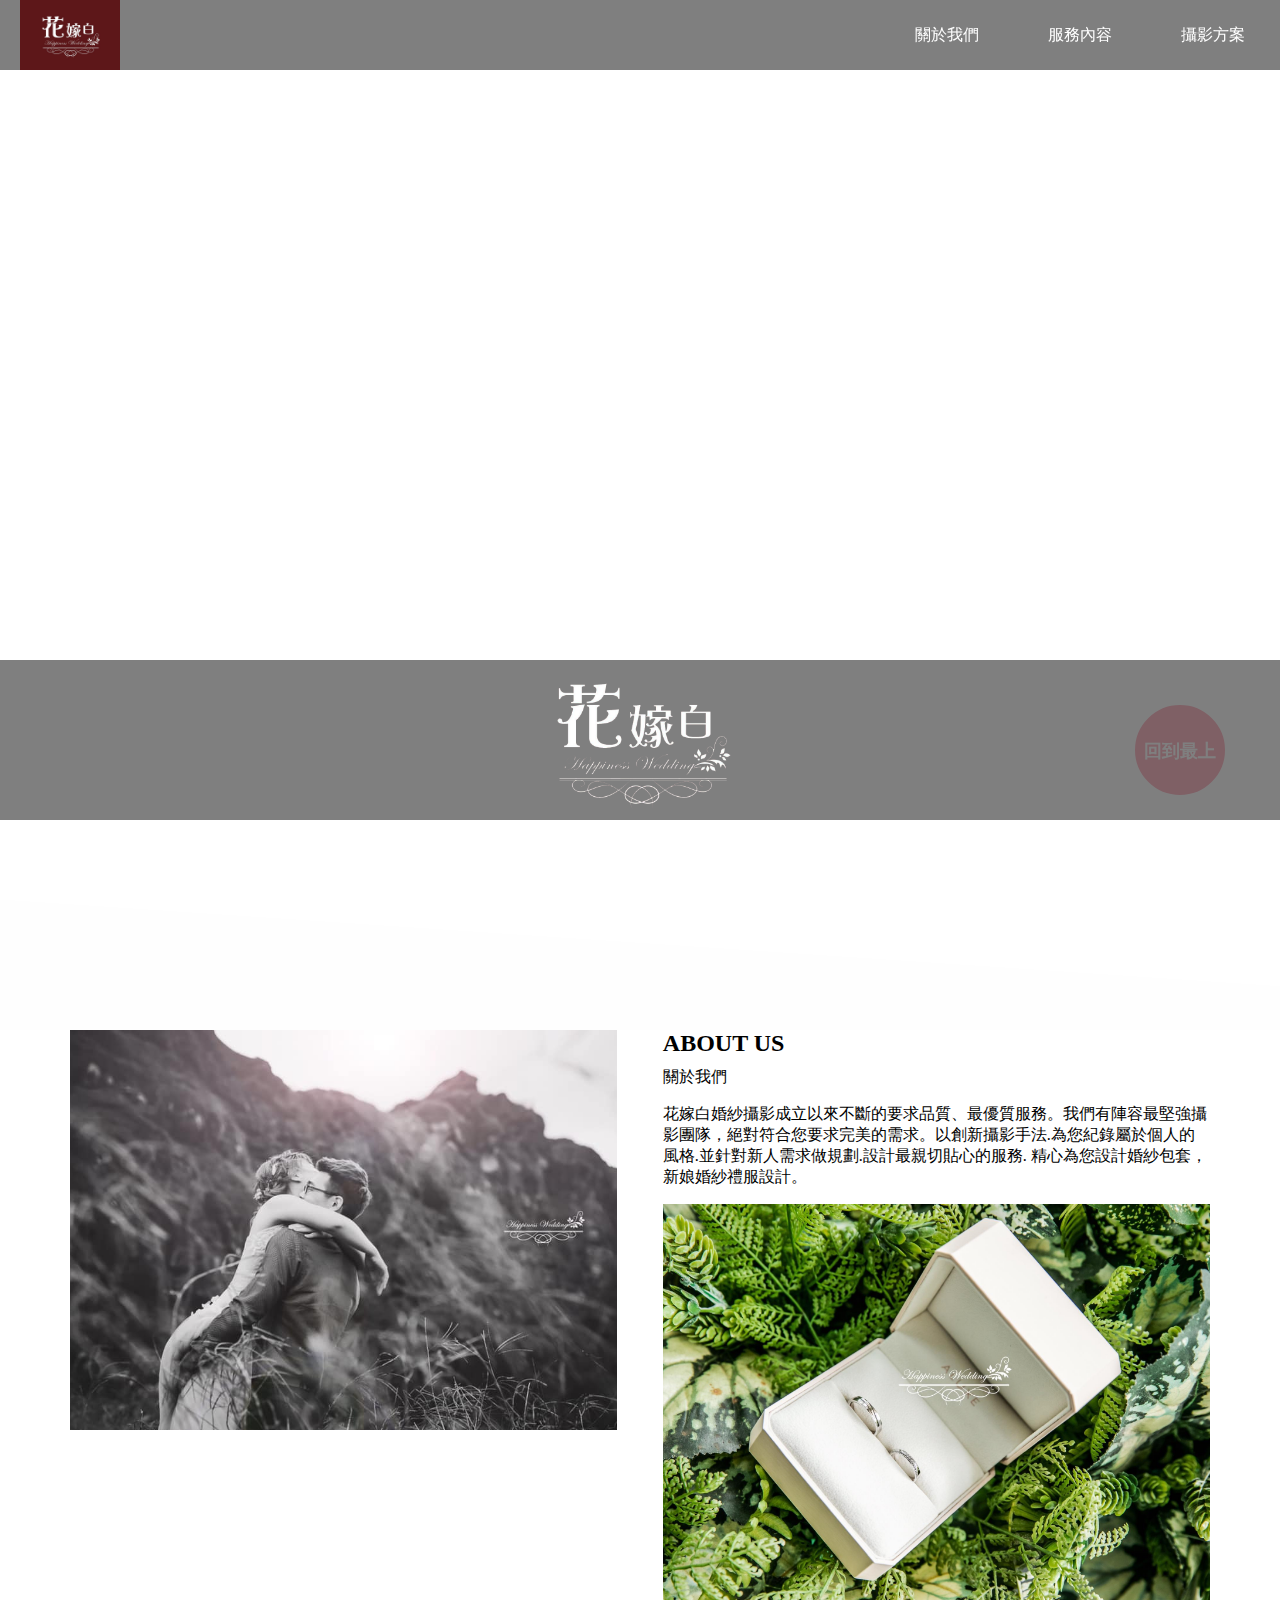
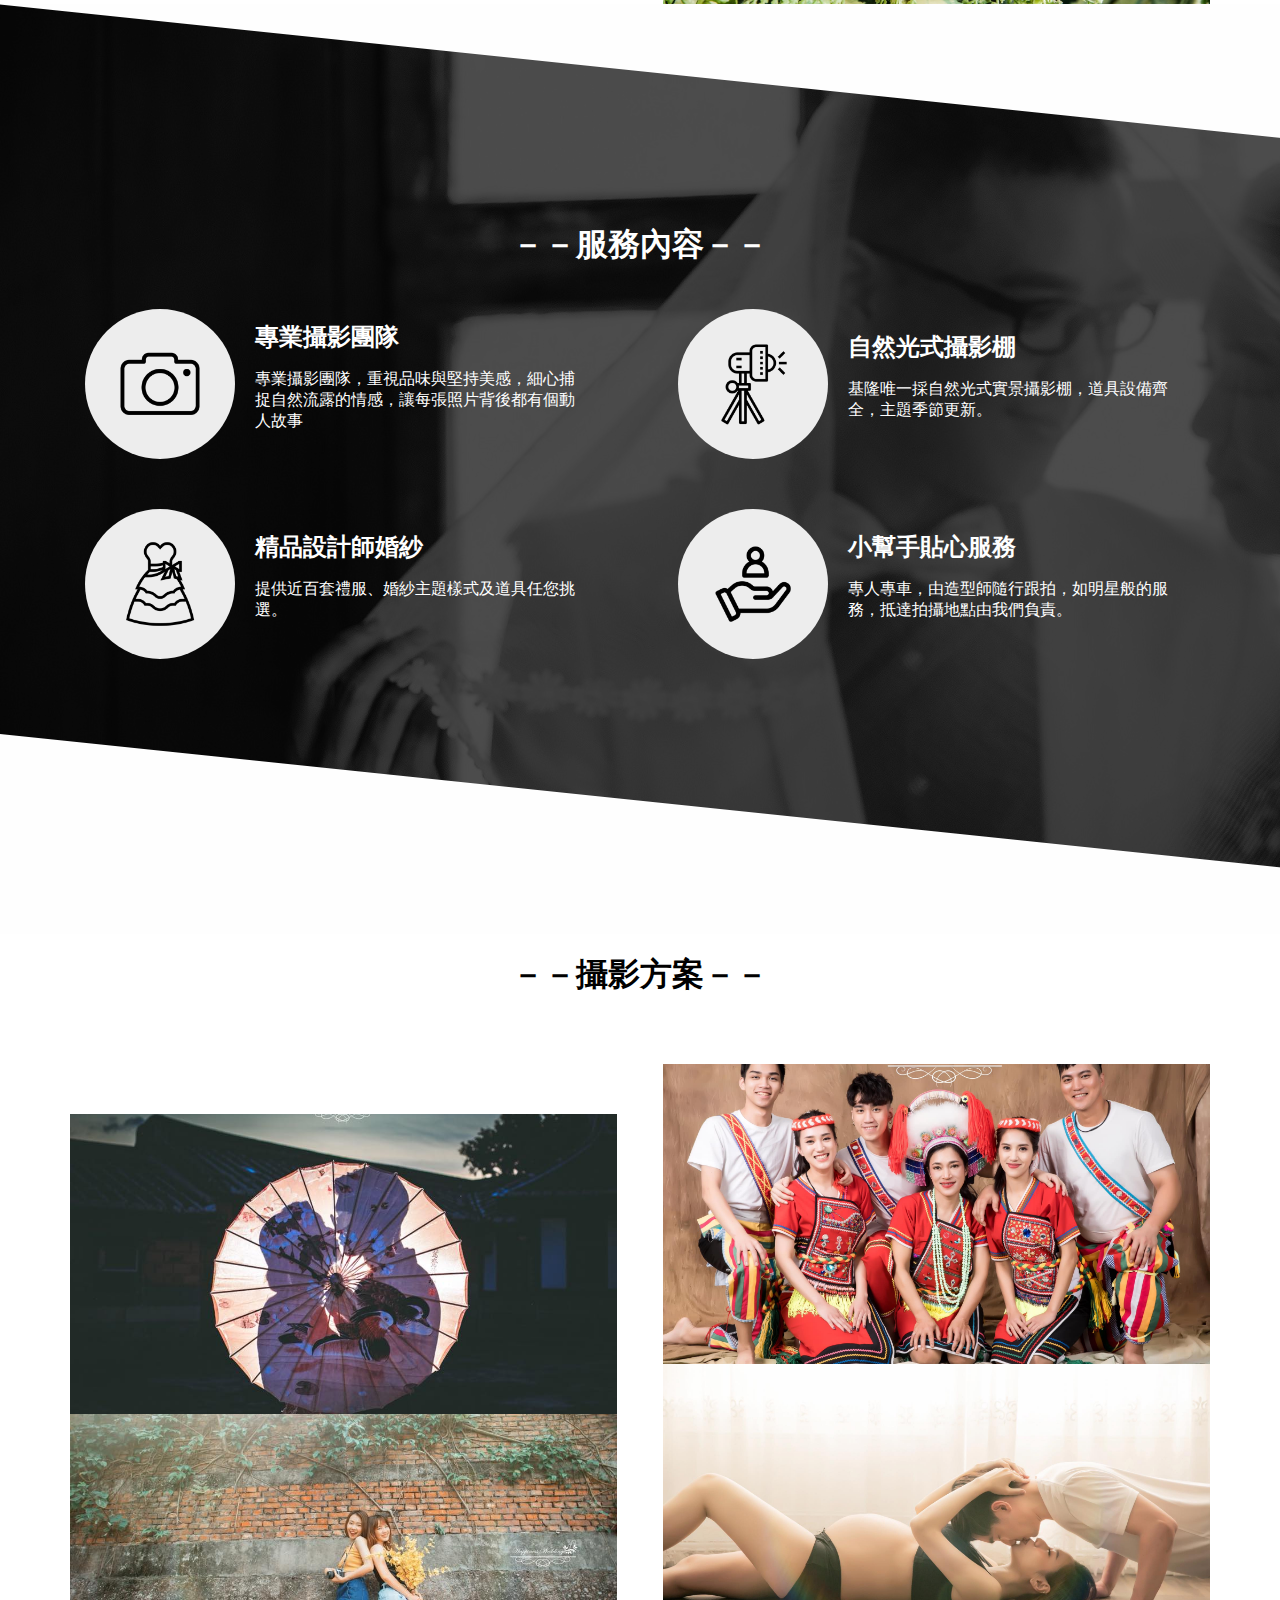
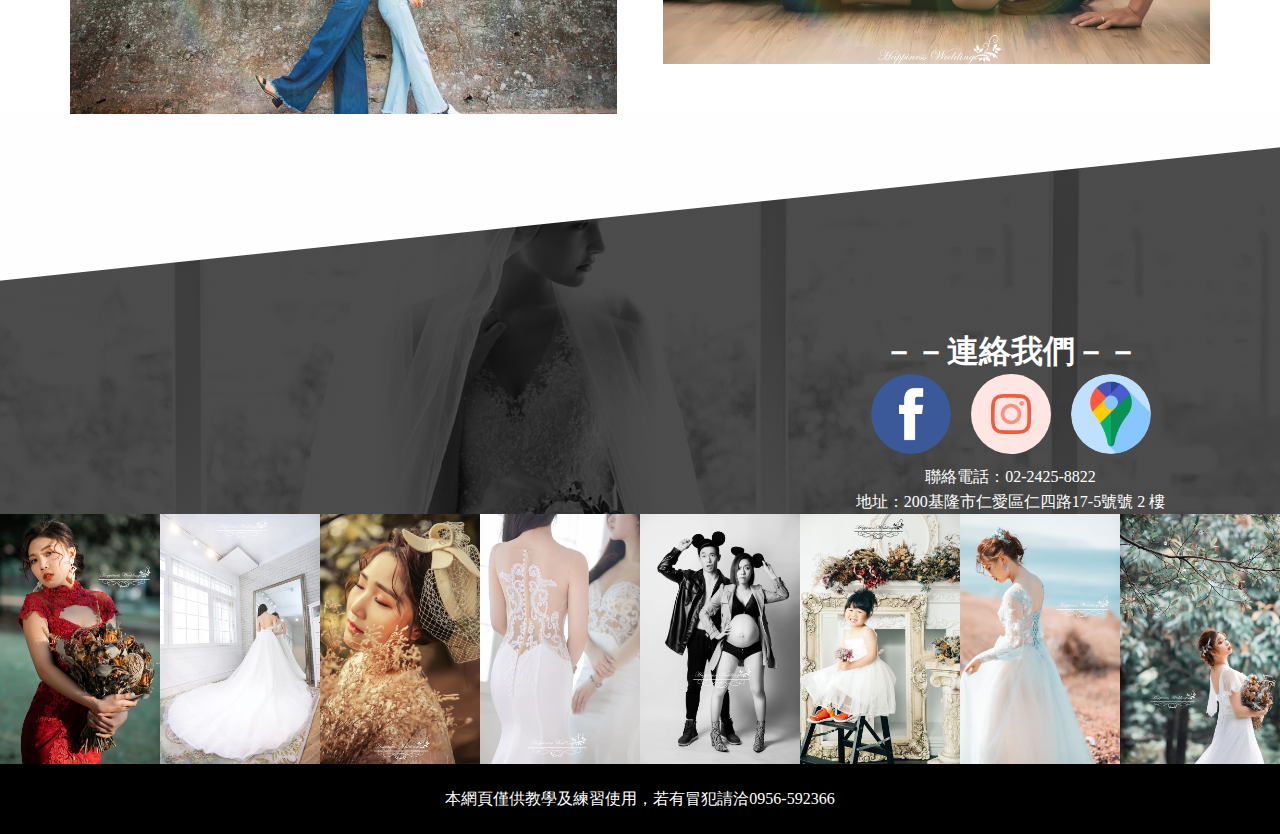
==== index.html @ efd2696f "first commit" ====
<!DOCTYPE html>
<html lang="en">

<head>
    <meta charset="UTF-8">
    <meta name="viewport" content="width=device-width, initial-scale=1.0">
    <title>花嫁白婚紗攝影</title>
    <link rel="stylesheet" href="css/Flex-01-v2.css">
</head>

<body>
    <header class="pct">
        <div class="main-view">
            <nav>
                <div class="logo pct"></div>
                <div class="btn-group">
                    <a href="#section-1">
                        <div class="btn">關於我們</div>
                    </a>
                    <a href="#s2">
                        <div class="btn">服務內容</div>
                    </a>
                    <a href="#section-3">
                        <div class="btn">攝影方案</div>
                    </a>
                </div>
            </nav>
            <div class="main-line">
                <div class="logo pct"></div>
            </div>
        </div>
        <div class="bar-top"></div>
    </header>

    <main>
        <section id="section-1" class="bg-white">
            <div class="container">
                <div class="field">
                    <div class="pct"></div>
                </div>
                <div class="field">
                    <div class="text">
                        <span>
                            <h2>ABOUT US</h2>
                            關於我們
                            <p>花嫁白婚紗攝影成立以來不斷的要求品質、最優質服務。我們有陣容最堅強攝影團隊，絕對符合您要求完美的需求。以創新攝影手法.為您紀錄屬於個人的風格.並針對新人需求做規劃.設計最親切貼心的服務.
                                精心為您設計婚紗包套，新娘婚紗禮服設計。</p>
                        </span>
                    </div>
                    <div class="pct"></div>
                </div>
            </div>
        </section>
        <section id="section-2" class="bg-gray">
            <div class="mask">
                <div class="bar-gray"></div>
                <div id="s2" class="container">
                    <div class="title">
                        <h1>－－服務內容－－</h1>
                    </div>
                    <div class="content">
                        <div class="field">
                            <div class="card">
                                <div class="pct photo"></div>
                                <div class="text">
                                    <span>
                                        <h2>專業攝影團隊</h2>
                                        <p>專業攝影團隊，重視品味與堅持美感，細心捕捉自然流露的情感，讓每張照片背後都有個動人故事</p>
                                    </span>
                                </div>
                            </div>
                            <div class="card">
                                <div class="pct dress"></div>
                                <div class="text">
                                    <span>
                                        <h2>精品設計師婚紗</h2>
                                        <p>提供近百套禮服、婚紗主題樣式及道具任您挑選。</p>
                                    </span>
                                </div>
                            </div>
                        </div>
                        <div class="field">
                            <div class="card">
                                <div class="pct studio"></div>
                                <div class="text">
                                    <span>
                                        <h2>自然光式攝影棚</h2>
                                        <p>基隆唯一採自然光式實景攝影棚，道具設備齊全，主題季節更新。</p>
                                    </span>
                                </div>
                            </div>
                            <div class="card">
                                <div class="pct service"></div>
                                <div class="text">
                                    <span>
                                        <h2>小幫手貼心服務</h2>
                                        <p>專人專車，由造型師隨行跟拍，如明星般的服務，抵達拍攝地點由我們負責。</p>
                                    </span>
                                </div>
                            </div>
                        </div>
                    </div>
                </div>
                <div class="bar-white"></div>
            </div>
        </section>
        <section id="section-3" class="bg-white">
            <div class="container">
                <div class="title">
                    <h1>－－攝影方案－－</h1>
                </div>
                <div class="field">
                    <div class="card">
                        <div class="pct wedding">
                            <div class="mask-2">
                                <h3>新人婚紗攝影</h3>
                            </div>
                        </div>
                    </div>
                    <div class="card">
                        <div class="pct friend">
                            <div class="mask-2">
                                <h3>青春閨蜜照</h3>
                            </div>
                        </div>
                    </div>
                </div>
                <div class="field">
                    <div class="card">
                        <div class="pct family">
                            <div class="mask-2">
                                <h3>溫馨全家福</h3>
                            </div>
                        </div>
                    </div>
                    <div class="card">
                        <div class="pct baby">
                            <div class="mask-2">
                                <h3>甜蜜孕期寫真</h3>
                            </div>
                        </div>
                    </div>
                </div>
            </div>
        </section>
        <section id="section-4" class="bg-gray">
            <div class="mask">
                <div class="bar-white-rr"></div>
                <div class="container">
                    <div class="icon-group">
                        <div class="text">
                            <h1>－－連絡我們－－</h1>
                        </div>
                        <div class="icon">
                            <a href="https://www.facebook.com/flower20140608" target="_blank">
                                <div class="fb"></div>
                            </a>
                            <a href="https://www.instagram.com/explore/locations/300113150/" target="_blank">
                                <div class="ig"></div>
                            </a>
                            <a href="https://goo.gl/maps/S9hzb5uVvHVQ3qUD9" target="_blank">
                                <div class="map"></div>
                            </a>
                        </div>
                        <div class="text">
                            <span>聯絡電話：02-2425-8822<br>
                                地址：200基隆市仁愛區仁四路17-5號號 2 樓
                            </span>
                        </div>
                    </div>
                </div>
                <div class="pct-group">
                    <div class="pct img-1"></div>
                    <div class="pct img-2"></div>
                    <div class="pct img-3"></div>
                    <div class="pct img-4"></div>
                    <div class="pct img-5"></div>
                    <div class="pct img-6"></div>
                    <div class="pct img-7"></div>
                    <div class="pct img-8"></div>
                </div>
            </div>
        </section>
    </main>
    <footer>
        <span>本網頁僅供教學及練習使用，若有冒犯請洽0956-592366</span>
    </footer>
    <a href="#" id="gototop">回到最上</a>
</body>

</html>
---- css/Flex-01-v2.css ----
* {
    box-sizing: border-box;
}

html {
    scroll-behavior: smooth;
    font-family: 微軟正黑體;
}

body {
    margin: 0;
}

section{
    display: flex;
    flex-direction: column;
}

.container{
    width: 1140px;
    margin: auto;
    display: flex;
    justify-content: space-between;
    flex-wrap: wrap;
}

.content{
    width: 100%;
    display: flex;
    justify-content: space-between;
}

.field{
    width: 48%;
    display: flex;
    flex-direction: column;
}

.title{
    width: 100%;
    height: 80px;
    line-height: 40px;
    padding: 20px;
}

.pct{
    background-size: cover;
    background-position: center;
    background-repeat: no-repeat;
}

.mask{
    background-color: rgba(0, 0, 0, 0.7);
    width: 100%;
    height: 100%;
}

header{
    position: relative;
    z-index: 99;
}

.mask-2{
    background-color: rgba(0, 0, 0, 0.3);
    width: 100%;
    height: 100%;
    display: none;
}

a {
    text-decoration: none;
}

h1 {
    margin: unset;
    text-align: center;
    font-family: 宋体;
}

h2 {
    margin: 0 0 10px 0;
    font-family: 宋体;
}

h3 {
    font-family: 宋体;
    text-align: center;
    font-size: 60px;
    line-height: 300px;
    margin: unset;
    padding: unset;
    color: white;
}

.bg-white{
    background-color: white;
}

.bg-gray{
    background-color: rgb(237, 237, 237);
}

.bar-top{
    width: 100%;
    height: 130px;
    background-image: url('../img/130p-white.png')
}

.bar-white{
    width: 100%;
    height: 200px;
    background-image: url('../img/200p-white.png');
}

.bar-gray{
    width: 100%;
    height: 200px;
    background-image: url('../img/200p-white-r.png');
}

header{
    width: 100%;
    display: flex;
    flex-direction: column;
    background-image: url('../img/banner.jpg');
}

header .main-view{
    width: 100%;
    height: 100vh;
    display: flex;
    flex-direction: column;
    justify-content: space-between;
}

header .main-view nav{
    width: 100%;
    height: 70px;
    background-color: rgba(0, 0, 0, 0.5);
    display: flex;
    justify-content: space-between;
}

header .main-view nav .logo{
    width: 100px;
    height: 100%;
    background-image: url('../img/logo-1.jpg');
    margin: 0 0 0 20px;
}

header .main-view nav .btn-group{
    width: 400px;
    height: 100%;
    display: flex;
    justify-content: space-around;
}

header .main-view nav .btn-group a{
    width: 100px;
    height: 100%;
    color: white;
    text-align: center;
    line-height: 70px;
}

header .main-view nav .btn-group a:hover{
    background-color: rgba(71, 71, 71, 0.3);
}

header .main-view .main-line{
    width: 100%;
    height: 160px;
    background-color: rgba(0, 0, 0, 0.5);
    margin: 0 0 80px 0;
}

header .main-view .main-line .logo{
    width: auto;
    height: 100%;
    background-image: url('../img/logo去背.png');
    background-size: contain;
}

main{
    width: 100%;
}

main #section-1 .container .field .pct{
    width: 100%;
    height: 400px;
}

main #section-1 .container .field .pct:nth-child(1){
    background-image: url('../img/about-us-1.jpg');
}

main #section-1 .container .field .pct:nth-child(2){
    background-image: url('../img/about-us-2.jpg');
}

main #section-2{
    background-image: url('../img/s2-wedding.jpg');
    color: white;
}
main #section-2 .container{
    padding: 0 0 50px 0;
}

main #section-2 .container .content .field .card{
    width: 100%;
    min-height: 200px;
    display: flex;
    justify-content: center;
    align-items: center;
}

main #section-2 .container .content .field .card .pct{
    width: 150px;
    height: 150px;
    border-radius: 50%;
    background-color: rgb(237, 237, 237);
}

main #section-2 .container .content .field .card .text{
    width: calc(100% - 180px);
    padding: 20px;
} 


main #section-2 .container .content .field .card .photo {
    background-image: url('../img/photo.png');
}

main #section-2 .container .content .field .card .studio {
    background-image: url('../img/studio.png');
}

main #section-2 .container .content .field .card .dress {
    background-image: url('../img/dress.png');
}

main #section-2 .container .content .field .card .service {
    background-image: url('../img/service.png');
}

main #section-3 .container .title{
    margin: 0 0 50px 0;
}

main #section-3 .container .field .card{
    width: 100%;
    display: flex;
    flex-direction: column;
}

main #section-3 .container .field:nth-child(2){
    margin-top: 50px;
}

main #section-3 .container .field .card .pct{
    width: 100%;
    height: 300px;
}

main #section-3 .container .field .card .pct:hover .mask-2{
    display: block;
}

main #section-3 .container .wedding{
    background-image: url('../img/s3-wedding.jpg');
}

main #section-3 .container .family{
    background-image: url('../img/s3-family.jpg');
}

main #section-3 .container .friend{
    background-image: url('../img/s3-friend.jpg');
}

main #section-3 .container .baby{
    background-image: url('../img/s3-baby.jpg');
}

main #section-4 {
    width: 100%;
    background-image: url('../img/s4-cover.jpg');
    background-position: top;
    background-size: cover;
}

main #section-4 .mask .bar-white-rr{
    width: 100%;
    height: 200px;
    background-image: url('../img/200p-white-rr.png');
    background-position: top;
    background-repeat: no-repeat;
}

main #section-4 .mask .container{
    height: 200px;
    justify-content: flex-end;
}

main #section-4 .mask .container .icon-group{
    width: 35%;
    height: 100%;
    display: flex;
    flex-direction: column;
    justify-content: center;
}

main #section-4 .mask .container .icon-group .text{
    width: 100%;
    height: 25px;
    line-height: 25px;
    color: white;
    text-align: center;
}

main #section-4 .mask .container .icon-group .icon {
    width: 100%;
    height: 50%;
    display: flex;
    justify-content: center;
    align-items: center;
    padding: 20px;
}

main #section-4 .mask .container .icon .fb {
    width: 80px;
    height: 80px;
    border-radius: 50%;
    background-image: url('../img/FB.png');
    background-size: cover;
    background-position: center;
}

main #section-4 .mask .container .icon .ig {
    width: 80px;
    height: 80px;
    border-radius: 50%;
    margin: 0 20px;
    background-image: url('../img/IG.png');
    background-size: cover;
    background-position: center;
}

main #section-4 .mask .container .icon .map {
    width: 80px;
    height: 80px;
    border-radius: 50%;
    background-image: url('../img/map.png');
    background-size: cover;
    background-position: center;
}

main #section-4 .pct-group{
    width: 100%;
    height: 250px;
    display: flex;
    justify-content: space-around;
    flex-wrap: wrap;
}

main #section-4 .pct-group .pct{
    width: 12.5%;
    height: 100%;
}

main #section-4 .pct-group .img-1{
    background-image: url('../img/s4-pct-1.jpg');
}

main #section-4 .pct-group .img-2{
    background-image: url('../img/s4-pct-2.jpg');
}

main #section-4 .pct-group .img-3{
    background-image: url('../img/s4-pct-3.jpg');
}

main #section-4 .pct-group .img-4{
    background-image: url('../img/s4-pct-4.jpg');
}

main #section-4 .pct-group .img-5{
    background-image: url('../img/s4-pct-5.jpg');
}

main #section-4 .pct-group .img-6{
    background-image: url('../img/s4-pct-6.jpg');
}

main #section-4 .pct-group .img-7{
    background-image: url('../img/s4-pct-7.jpg');
}

main #section-4 .pct-group .img-8{
    background-image: url('../img/s4-pct-8.jpg');
}

footer{
    width: 100%;
    min-height: 70px;
    background-color: black;
    color: white;
    text-align: center;
    line-height: 70px;
}


#gototop {
    width: 100px;
    height: 100px;
    text-align: center;
    line-height: 92px;
    background-color: pink;
    border-radius: 50%;
    position: fixed;
    bottom: 100px;
    right: 50px;
    z-index: 97;
    color: white;
    font-size: 18px;
    font-weight: 900;
    border: 5px solid white;
}

#gototop:active {
    transform: rotate(30deg);
}

@media(max-width:1140px){
    .container{
        width: 960px;
    }

    main #section-4 .pct-group{
        height: 400px;
    }

    main #section-4 .pct-group .pct{
        width: 25%;
        height: 50%;
    }

    #gototop {
        right: 20px;
        bottom: 20px;
    }
}

@media(max-width:960px){
    .container{
        width: 100%;
    }

    .field{
        width: 100%;
    }
    
    h2 {
        font-size: 20px;
    }

    header .main-view nav .logo {
        margin: 0 0 0 calc(50% - 50px);
    }

    header .main-view nav .btn-group {
        width: 100px;
        justify-content: unset;
        align-items: unset;
        background-image: url('../img/menu.png');
        background-size: cover;
        background-repeat: no-repeat;
        flex-direction: column;
    }

    header .main-view nav .btn-group a{
        position: relative;
        bottom: -70px;
        display: none;
        background-color: rgba(0, 0, 0, 0.5);
    }

    header .main-view nav .btn-group a:hover{
        background-color: rgba(71, 71, 71, 0.3);
    }

    header .main-view nav .btn-group:hover a{
        display: block;
    }
    main #section-1{
        margin: 0 0 140px 0;
    }

    main #section-1 .container .field .text{
        padding: 30px;
    }

    main #section-2 .container .content{
        flex-wrap: wrap;
    }

    main #section-3 .container .field:nth-child(2){
        margin: 20px 0 0 0;
    }

    main #section-3 .container .field .card .pct .mask-2{
        display: block;
    }

    main #section-3 .container .field .card .pct .mask-2 h3{
        font-size: 30px;
    }

    main #section-3 .container .title{
        margin: 0 0 0 0;
    }

    main #section-4 .mask .container{
        justify-content: center;
    }

    main #section-4 .mask .container .icon-group{
        width: 100%;
    }

    .bar-white{
        width: 100%;
        height: 100px;
        background-image: url('../img/100p-white.png');
    }

    #gototop {
        width: 70px;
        height: 70px;
        font-size: 14px;
        line-height: 62px;
    }
}
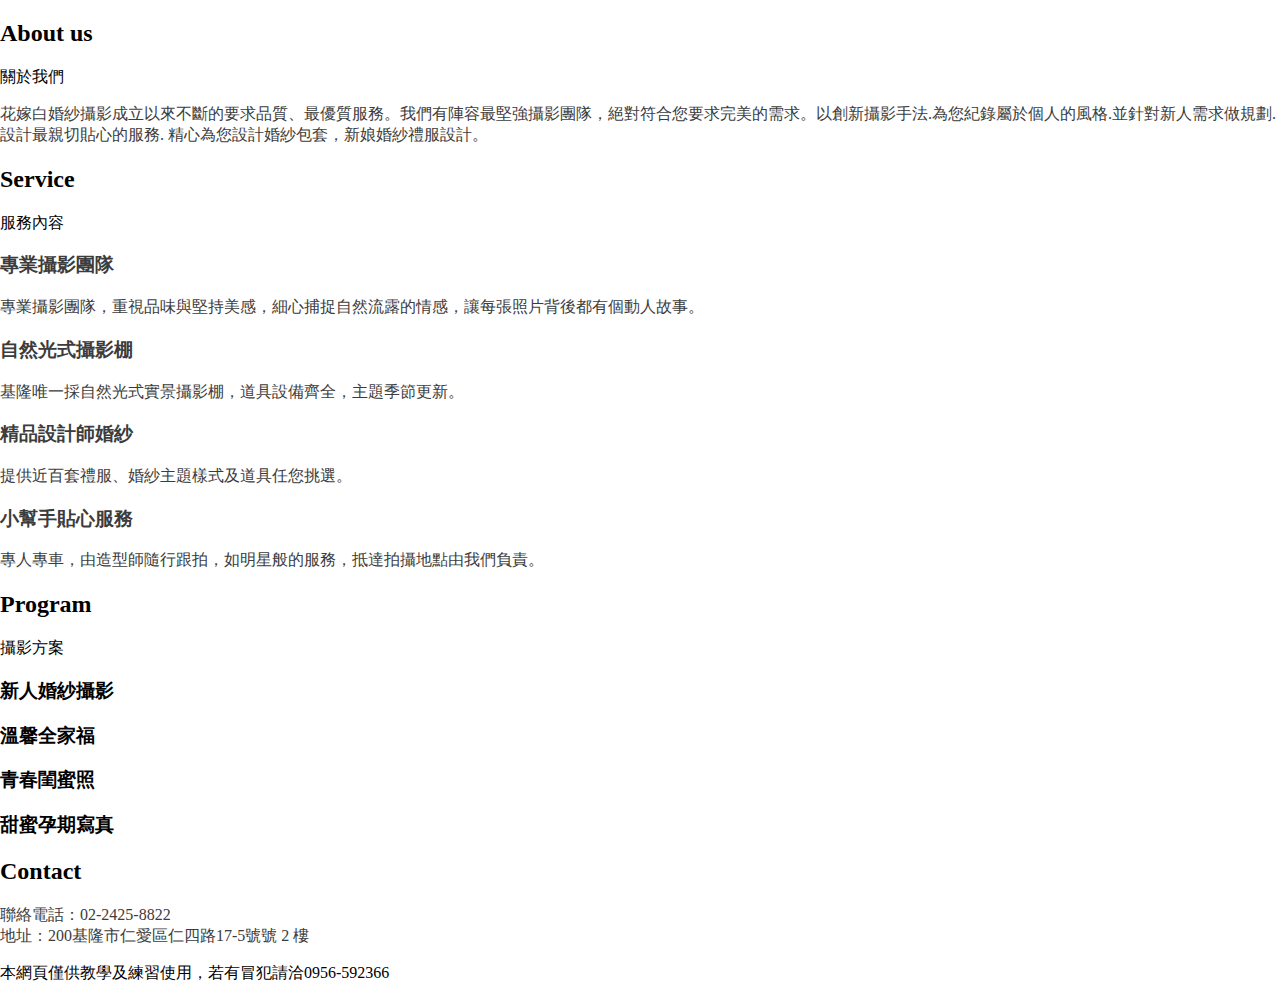
==== commit cf8f645d: "second commit" ====
--- a/index.html
+++ b/index.html
@@ -5,187 +5,166 @@
     <meta charset="UTF-8">
     <meta name="viewport" content="width=device-width, initial-scale=1.0">
     <title>花嫁白婚紗攝影</title>
-    <link rel="stylesheet" href="css/Flex-01-v2.css">
+    <!-- bootstrap css -->
+    <link rel="stylesheet" href="https://stackpath.bootstrapcdn.com/bootstrap/4.5.0/css/bootstrap.min.css"
+        integrity="sha384-9aIt2nRpC12Uk9gS9baDl411NQApFmC26EwAOH8WgZl5MYYxFfc+NcPb1dKGj7Sk" crossorigin="anonymous">
+    <!-- my css -->
+    <link rel="stylesheet" href="./css/index.css">
 </head>
 
 <body>
-    <header class="pct">
-        <div class="main-view">
-            <nav>
-                <div class="logo pct"></div>
-                <div class="btn-group">
-                    <a href="#section-1">
-                        <div class="btn">關於我們</div>
-                    </a>
-                    <a href="#s2">
-                        <div class="btn">服務內容</div>
-                    </a>
-                    <a href="#section-3">
-                        <div class="btn">攝影方案</div>
-                    </a>
-                </div>
-            </nav>
-            <div class="main-line">
-                <div class="logo pct"></div>
+    <header>
+        <nav>
+            <div class="my-logo"></div>
+            <div class="my-btn-group">
+                <div class="my-btn"></div>
+                <div class="my-btn"></div>
+                <div class="my-btn"></div>
             </div>
+        </nav>
+        <div class="banner">
+            <div class="logobar"></div>
         </div>
-        <div class="bar-top"></div>
     </header>
-
     <main>
-        <section id="section-1" class="bg-white">
+        <section>
+            <h2>About us</h2>
+            <p>關於我們</p>
             <div class="container">
-                <div class="field">
-                    <div class="pct"></div>
-                </div>
-                <div class="field">
-                    <div class="text">
-                        <span>
-                            <h2>ABOUT US</h2>
-                            關於我們
-                            <p>花嫁白婚紗攝影成立以來不斷的要求品質、最優質服務。我們有陣容最堅強攝影團隊，絕對符合您要求完美的需求。以創新攝影手法.為您紀錄屬於個人的風格.並針對新人需求做規劃.設計最親切貼心的服務.
-                                精心為您設計婚紗包套，新娘婚紗禮服設計。</p>
-                        </span>
+                <div class="row">
+                    <div class="col-12 col-md-6 col-xl-6">
+                        <div class="my-pct"></div>
                     </div>
-                    <div class="pct"></div>
+                    <div class="col-12 col-md-6 col-xl-6">
+                        <div class="my-text">
+                            <span>花嫁白婚紗攝影成立以來不斷的要求品質、最優質服務。我們有陣容最堅強攝影團隊，絕對符合您要求完美的需求。以創新攝影手法.為您紀錄屬於個人的風格.並針對新人需求做規劃.設計最親切貼心的服務.
+                                精心為您設計婚紗包套，新娘婚紗禮服設計。</span>
+                        </div>
+                        <div class="my-pct"></div>
+                    </div>
                 </div>
             </div>
         </section>
-        <section id="section-2" class="bg-gray">
-            <div class="mask">
-                <div class="bar-gray"></div>
-                <div id="s2" class="container">
-                    <div class="title">
-                        <h1>－－服務內容－－</h1>
-                    </div>
-                    <div class="content">
-                        <div class="field">
-                            <div class="card">
-                                <div class="pct photo"></div>
-                                <div class="text">
-                                    <span>
-                                        <h2>專業攝影團隊</h2>
-                                        <p>專業攝影團隊，重視品味與堅持美感，細心捕捉自然流露的情感，讓每張照片背後都有個動人故事</p>
-                                    </span>
-                                </div>
-                            </div>
-                            <div class="card">
-                                <div class="pct dress"></div>
-                                <div class="text">
-                                    <span>
-                                        <h2>精品設計師婚紗</h2>
-                                        <p>提供近百套禮服、婚紗主題樣式及道具任您挑選。</p>
-                                    </span>
-                                </div>
-                            </div>
-                        </div>
-                        <div class="field">
-                            <div class="card">
-                                <div class="pct studio"></div>
-                                <div class="text">
-                                    <span>
-                                        <h2>自然光式攝影棚</h2>
-                                        <p>基隆唯一採自然光式實景攝影棚，道具設備齊全，主題季節更新。</p>
-                                    </span>
-                                </div>
-                            </div>
-                            <div class="card">
-                                <div class="pct service"></div>
-                                <div class="text">
-                                    <span>
-                                        <h2>小幫手貼心服務</h2>
-                                        <p>專人專車，由造型師隨行跟拍，如明星般的服務，抵達拍攝地點由我們負責。</p>
-                                    </span>
-                                </div>
+
+        <section>
+            <h2>Service</h2>
+            <p>服務內容</p>
+            <div class="container">
+                <div class="row">
+                    <div class="col-12 col-md-6 col-xl-6">
+                        <div class="my-card">
+                            <div class="my-circle"></div>
+                            <div class="my-text">
+                                <h3>專業攝影團隊</h3>
+                                <span>
+                                    專業攝影團隊，重視品味與堅持美感，細心捕捉自然流露的情感，讓每張照片背後都有個動人故事。
+                                </span>
                             </div>
                         </div>
                     </div>
-                </div>
-                <div class="bar-white"></div>
-            </div>
-        </section>
-        <section id="section-3" class="bg-white">
-            <div class="container">
-                <div class="title">
-                    <h1>－－攝影方案－－</h1>
-                </div>
-                <div class="field">
-                    <div class="card">
-                        <div class="pct wedding">
-                            <div class="mask-2">
-                                <h3>新人婚紗攝影</h3>
+                    <div class="col-12 col-md-6 col-xl-6">
+                        <div class="my-card">
+                            <div class="my-circle"></div>
+                            <div class="my-text">
+                                <h3>自然光式攝影棚</h3>
+                                <span>
+                                    基隆唯一採自然光式實景攝影棚，道具設備齊全，主題季節更新。
+                                </span>
                             </div>
                         </div>
                     </div>
-                    <div class="card">
-                        <div class="pct friend">
-                            <div class="mask-2">
-                                <h3>青春閨蜜照</h3>
+                    <div class="col-12 col-md-6 col-xl-6">
+                        <div class="my-card">
+                            <div class="my-circle"></div>
+                            <div class="my-text">
+                                <h3>精品設計師婚紗</h3>
+                                <span>
+                                    提供近百套禮服、婚紗主題樣式及道具任您挑選。
+                                </span>
                             </div>
                         </div>
                     </div>
-                </div>
-                <div class="field">
-                    <div class="card">
-                        <div class="pct family">
-                            <div class="mask-2">
-                                <h3>溫馨全家福</h3>
-                            </div>
-                        </div>
-                    </div>
-                    <div class="card">
-                        <div class="pct baby">
-                            <div class="mask-2">
-                                <h3>甜蜜孕期寫真</h3>
+                    <div class="col-12 col-md-6 col-xl-6">
+                        <div class="my-card">
+                            <div class="my-circle"></div>
+                            <div class="my-text">
+                                <h3>小幫手貼心服務</h3>
+                                <span>
+                                    專人專車，由造型師隨行跟拍，如明星般的服務，抵達拍攝地點由我們負責。
+                                </span>
                             </div>
                         </div>
                     </div>
                 </div>
             </div>
         </section>
-        <section id="section-4" class="bg-gray">
-            <div class="mask">
-                <div class="bar-white-rr"></div>
-                <div class="container">
-                    <div class="icon-group">
-                        <div class="text">
-                            <h1>－－連絡我們－－</h1>
+
+        <section>
+            <h2>Program</h2>
+            <p>攝影方案</p>
+            <div class="container">
+                <div class="row">
+                    <div class="col-12 col-md-6 col-xl-3">
+                        <div class="my-pct">
+                            <h3>新人婚紗攝影</h3>
                         </div>
-                        <div class="icon">
-                            <a href="https://www.facebook.com/flower20140608" target="_blank">
-                                <div class="fb"></div>
-                            </a>
-                            <a href="https://www.instagram.com/explore/locations/300113150/" target="_blank">
-                                <div class="ig"></div>
-                            </a>
-                            <a href="https://goo.gl/maps/S9hzb5uVvHVQ3qUD9" target="_blank">
-                                <div class="map"></div>
-                            </a>
+                    </div>
+                    <div class="col-12 col-md-6 col-xl-3">
+                        <div class="my-pct">
+                            <h3>溫馨全家福</h3>
                         </div>
-                        <div class="text">
-                            <span>聯絡電話：02-2425-8822<br>
-                                地址：200基隆市仁愛區仁四路17-5號號 2 樓
-                            </span>
+                    </div>
+                    <div class="col-12 col-md-6 col-xl-3">
+                        <div class="my-pct">
+                            <h3>青春閨蜜照</h3>
+                        </div>
+                    </div>
+                    <div class="col-12 col-md-6 col-xl-3">
+                        <div class="my-pct">
+                            <h3>甜蜜孕期寫真</h3>
                         </div>
                     </div>
                 </div>
-                <div class="pct-group">
-                    <div class="pct img-1"></div>
-                    <div class="pct img-2"></div>
-                    <div class="pct img-3"></div>
-                    <div class="pct img-4"></div>
-                    <div class="pct img-5"></div>
-                    <div class="pct img-6"></div>
-                    <div class="pct img-7"></div>
-                    <div class="pct img-8"></div>
+            </div>
+        </section>
+
+        <section>
+            <div class="container">
+                <div class="row">
+                    <div class="col-12 col-md-4 col-xl-4">
+                        <h2>Contact</h2>
+                        <div class="my-icon-group">
+                            <div class="my-icon"></div>
+                            <div class="my-icon"></div>
+                            <div class="my-icon"></div>
+                        </div>
+                        <div class="my-text">
+                            <span>聯絡電話：02-2425-8822<br>
+                                地址：200基隆市仁愛區仁四路17-5號號 2 樓</span>
+                        </div>
+                    </div>
+                </div>
+            </div>
+            <div class="container-fluid">
+                <div class="row">
+                    <div class="col-3 col-md-3 col-xl-2 my-pct"></div>
+                    <div class="col-3 col-md-3 col-xl-2 my-pct"></div>
+                    <div class="col-3 col-md-3 col-xl-2 my-pct"></div>
+                    <div class="col-3 col-md-3 col-xl-2 my-pct"></div>
+                    <div class="col-3 col-md-3 col-xl-2 my-pct"></div>
+                    <div class="col-3 col-md-3 col-xl-2 my-pct"></div>
+                    <div class="col-3 col-md-3 col-xl-2 my-pct"></div>
+                    <div class="col-3 col-md-3 col-xl-2 my-pct"></div>
                 </div>
             </div>
         </section>
+
     </main>
+
     <footer>
-        <span>本網頁僅供教學及練習使用，若有冒犯請洽0956-592366</span>
+        <p>本網頁僅供教學及練習使用，若有冒犯請洽0956-592366</p>
     </footer>
-    <a href="#" id="gototop">回到最上</a>
+
 </body>
 
 </html>--- a/css/index.css
+++ b/css/index.css
@@ -0,0 +1,27 @@
+body {
+  margin: 0;
+}
+
+body .my-bcg-leftcut {
+  -webkit-clip-path: polygon(0 0, 100% 0, 100% 100%, 0 85%);
+          clip-path: polygon(0 0, 100% 0, 100% 100%, 0 85%);
+}
+
+body .my-bcg-rightcut {
+  -webkit-clip-path: polygon(0 0, 100% 0%, 100% 85%, 0% 100%);
+          clip-path: polygon(0 0, 100% 0%, 100% 85%, 0% 100%);
+}
+
+body .my-pct {
+  width: 100%;
+  height: 100%;
+  background-size: cover;
+  background-position: center;
+  background-repeat: no-repeat;
+}
+
+body .my-text {
+  width: 100%;
+  color: #3C3C3C;
+}
+/*# sourceMappingURL=index.css.map */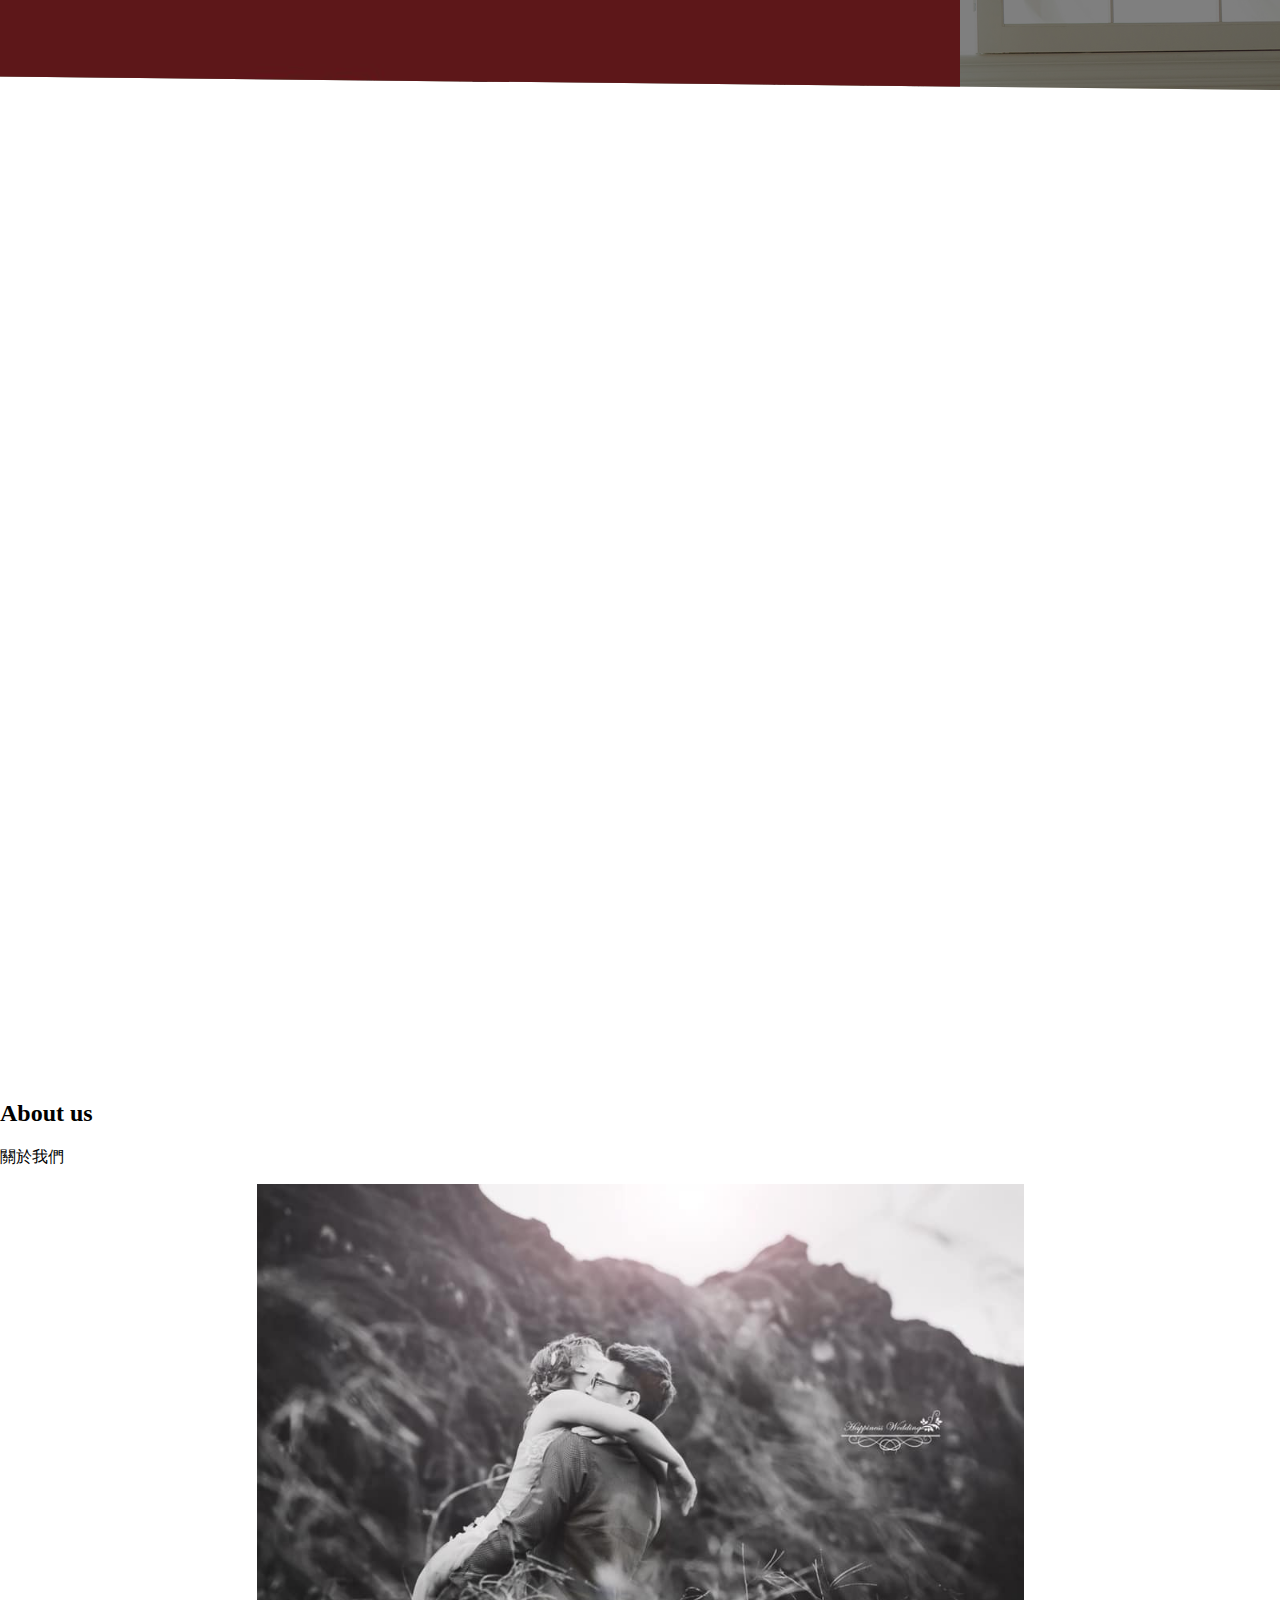
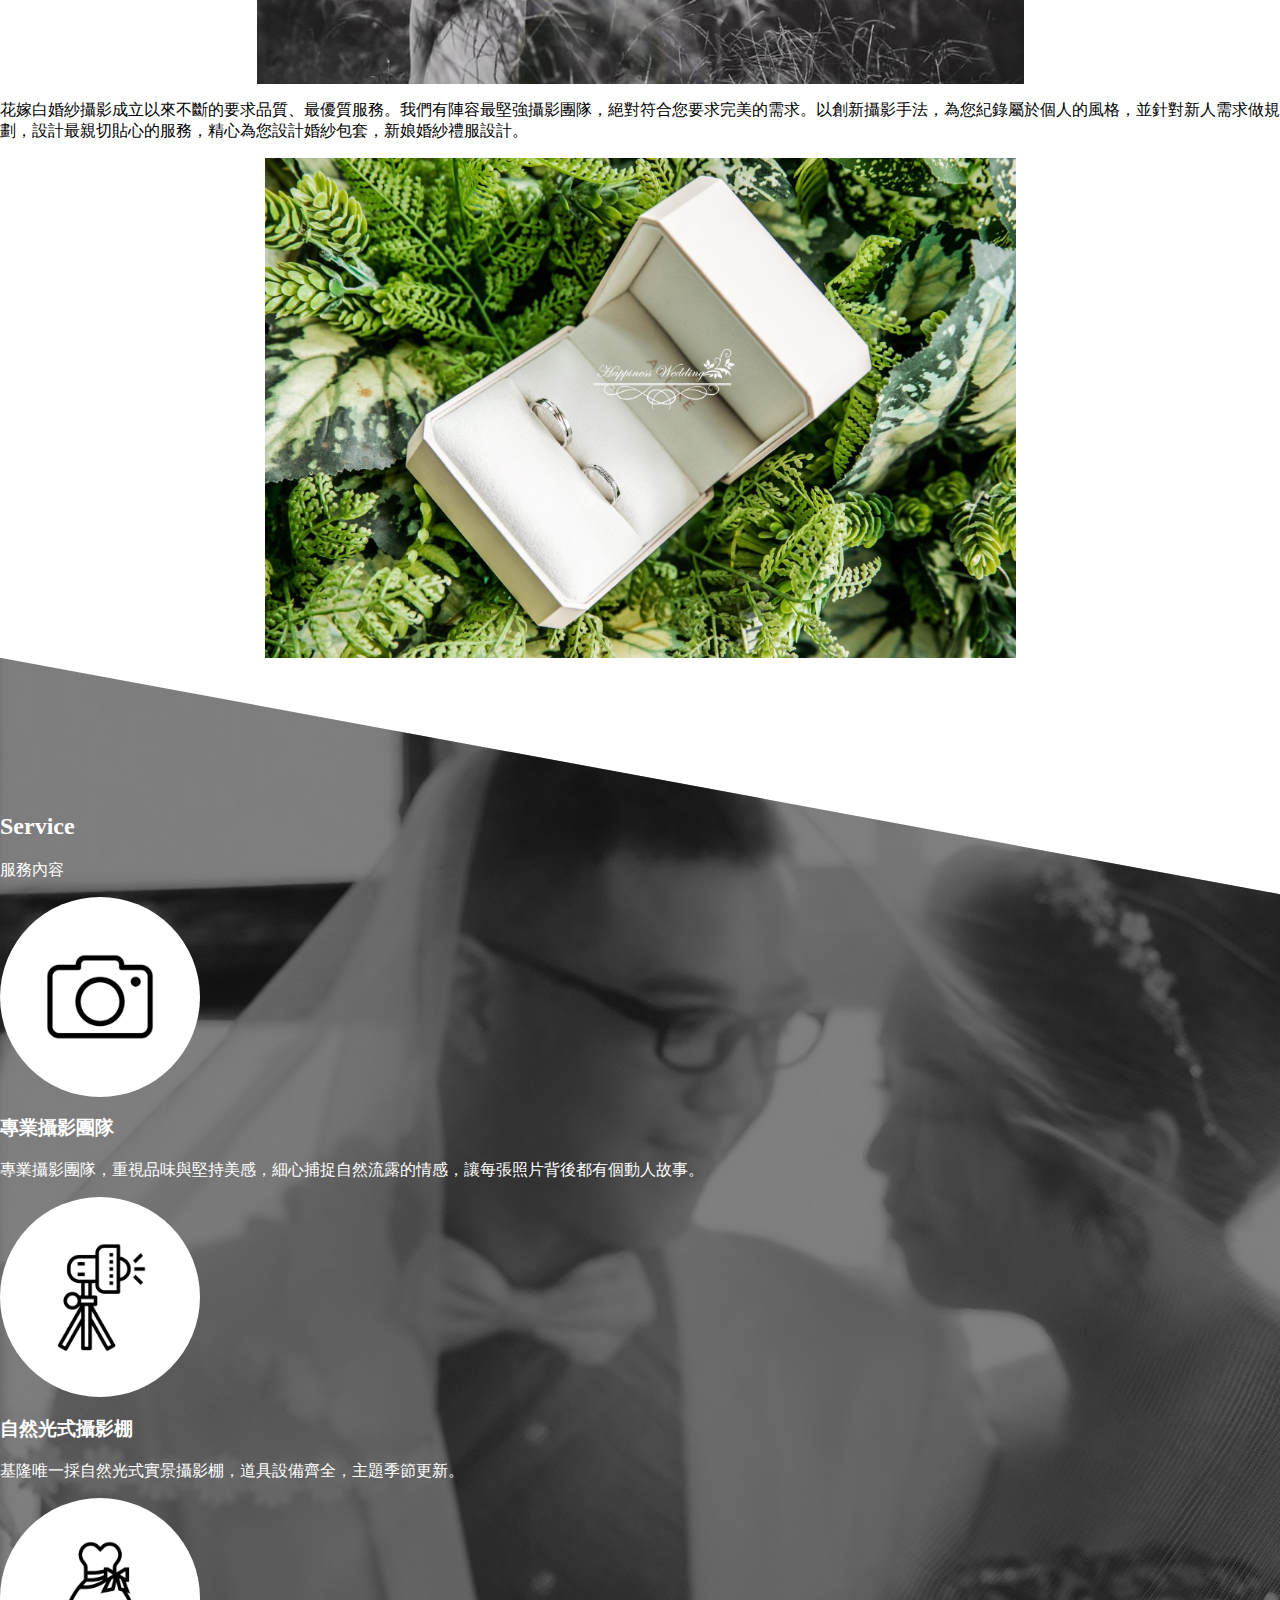
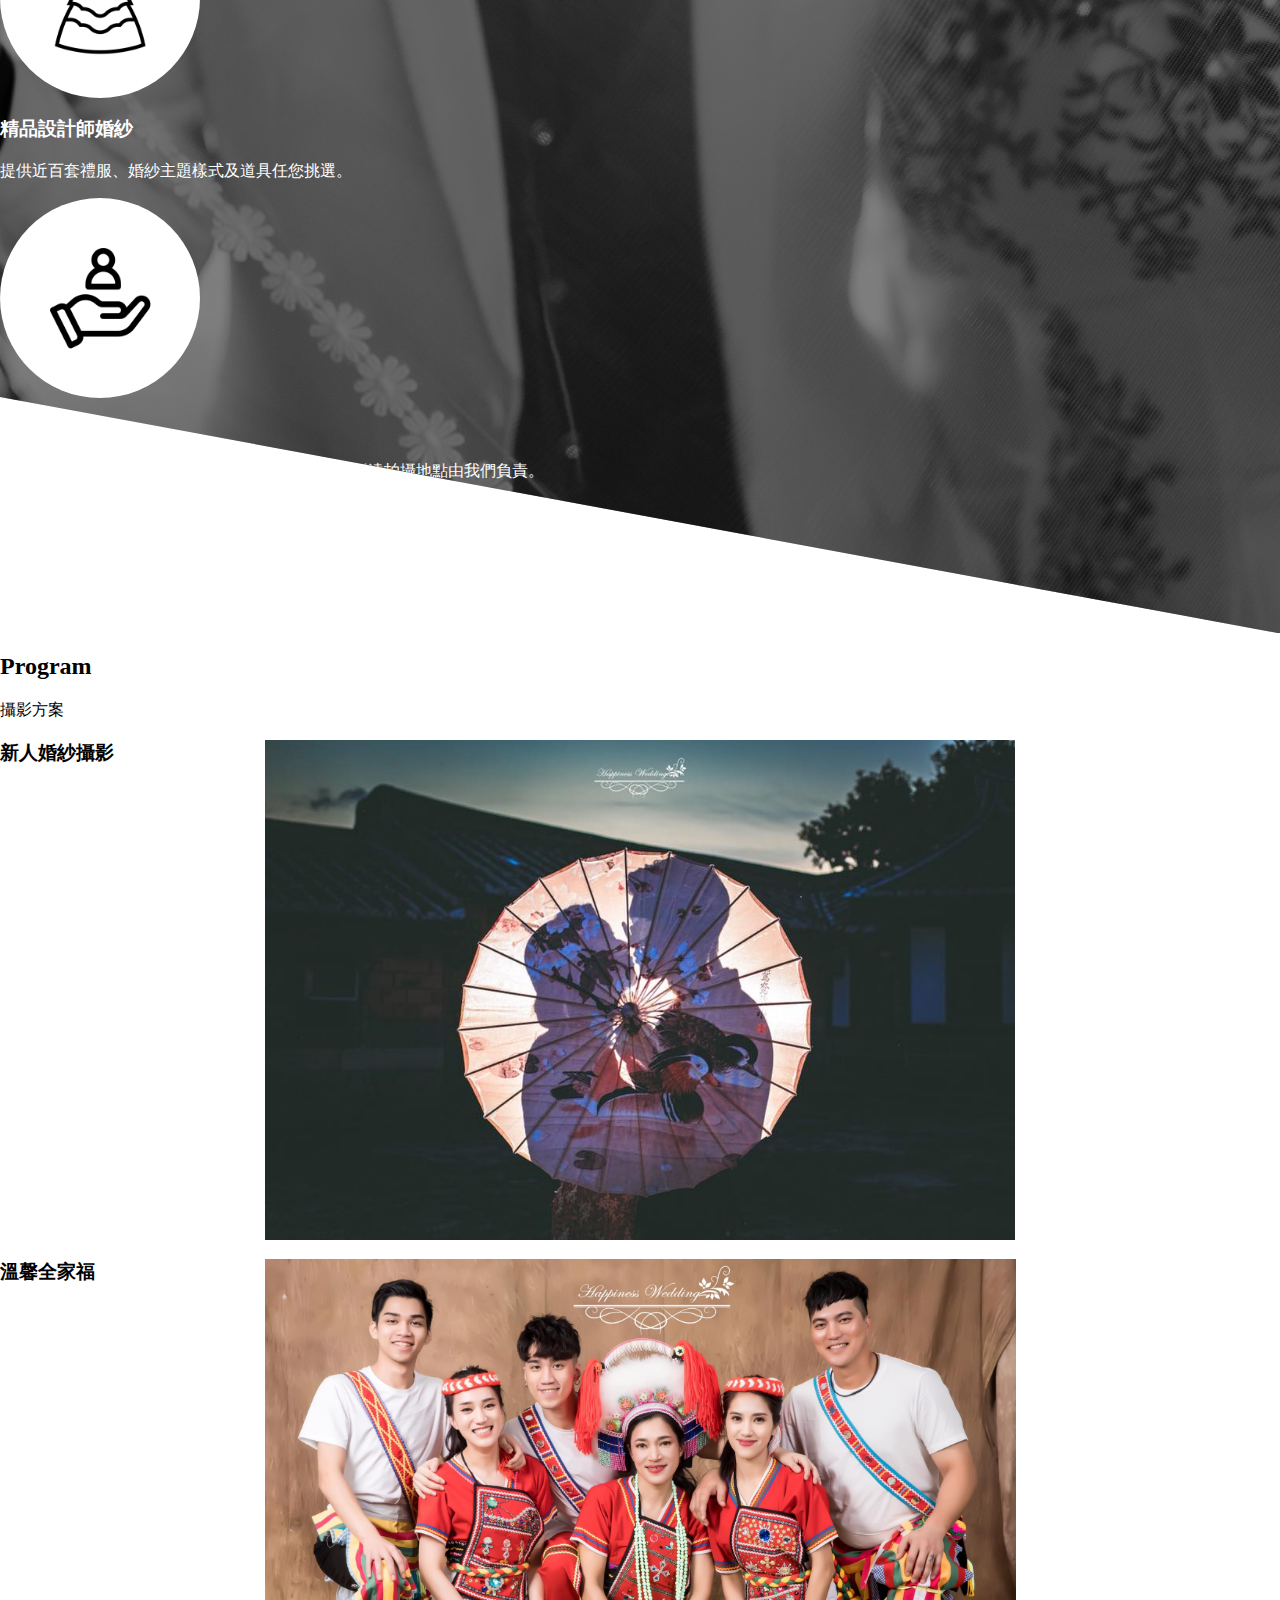
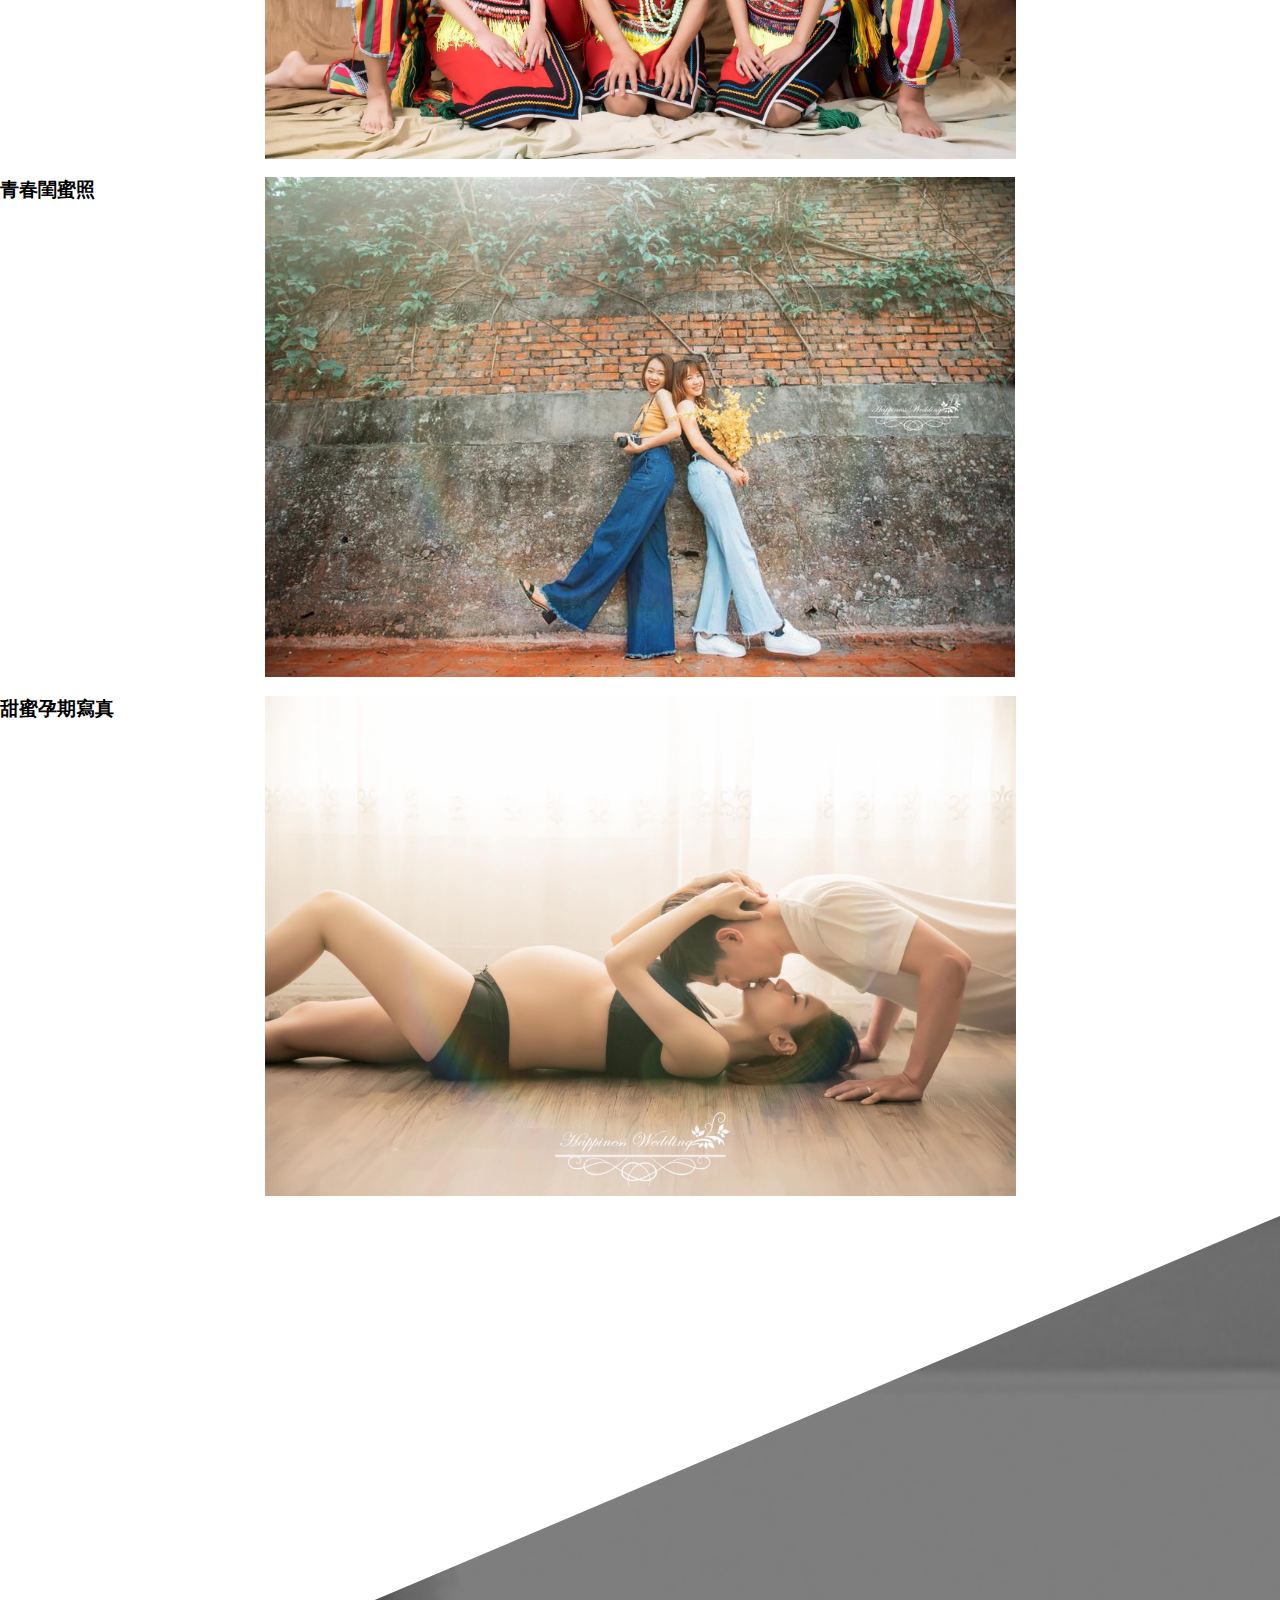
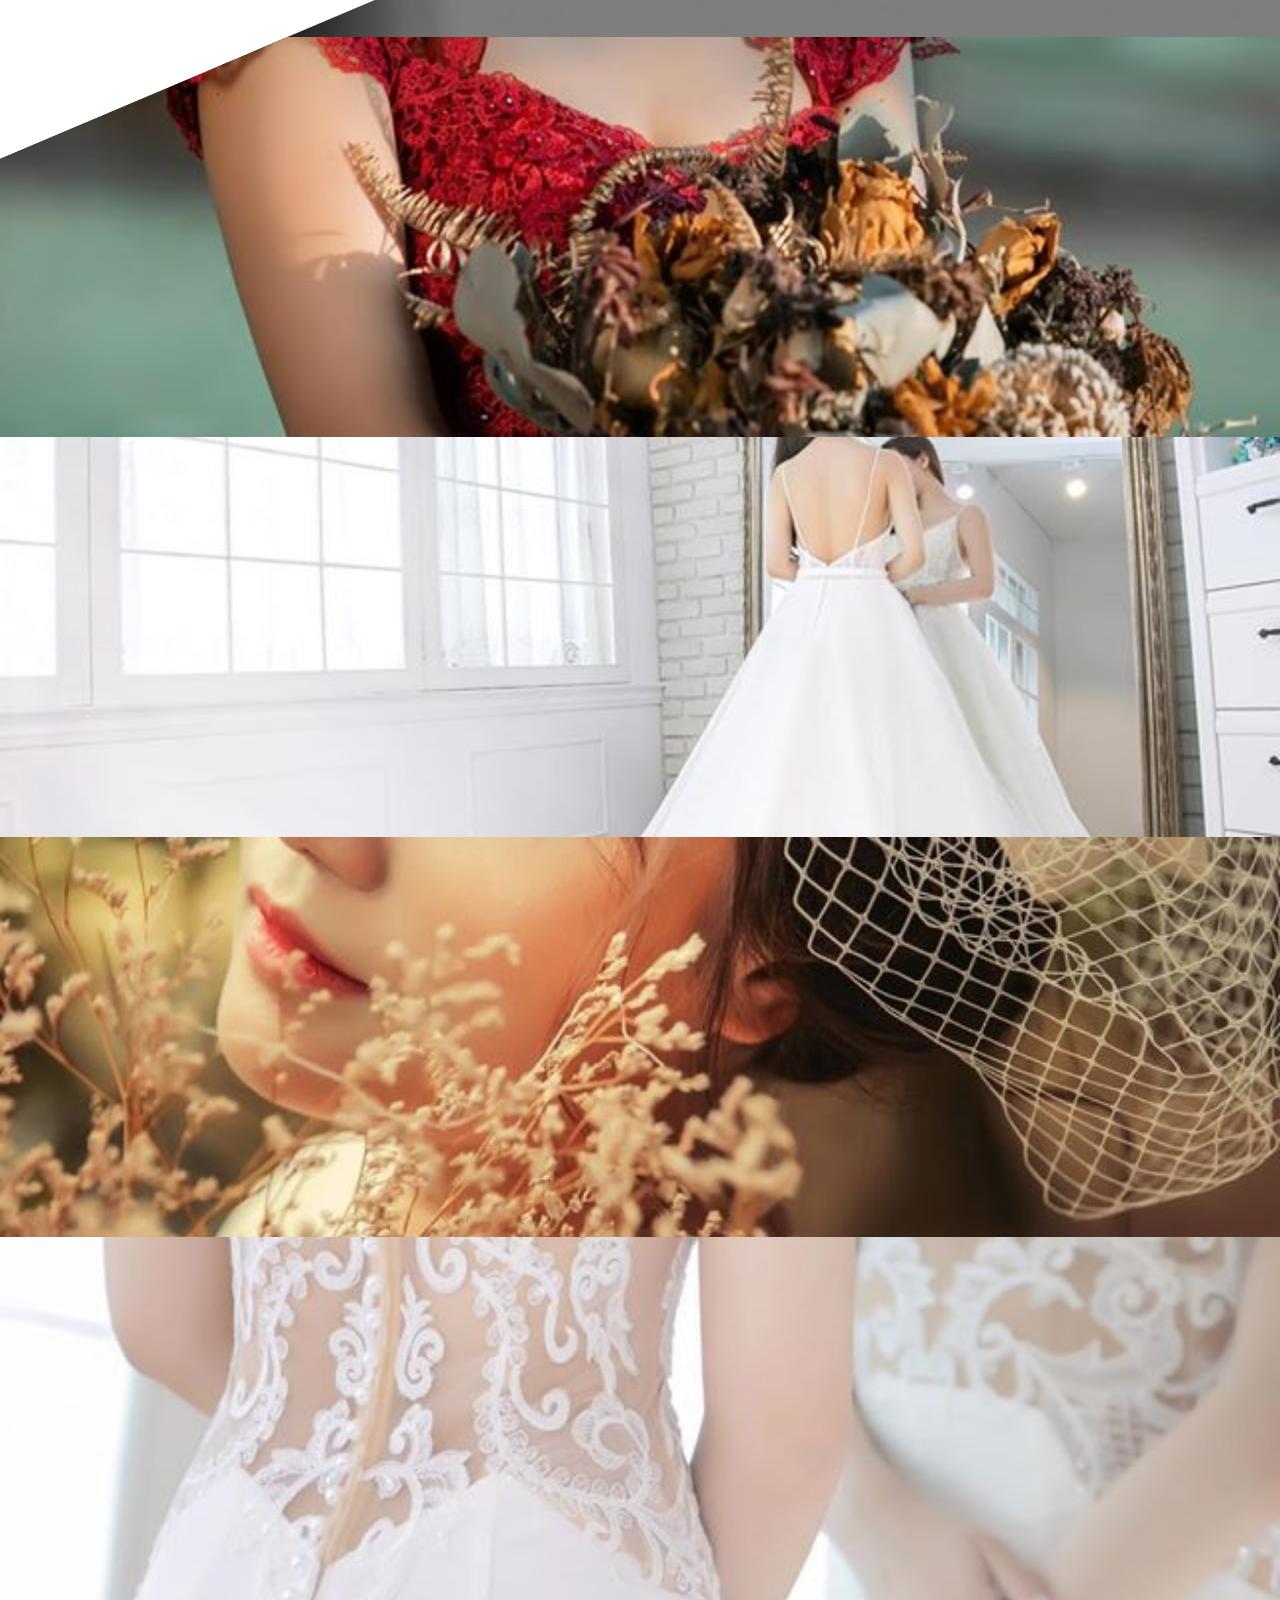
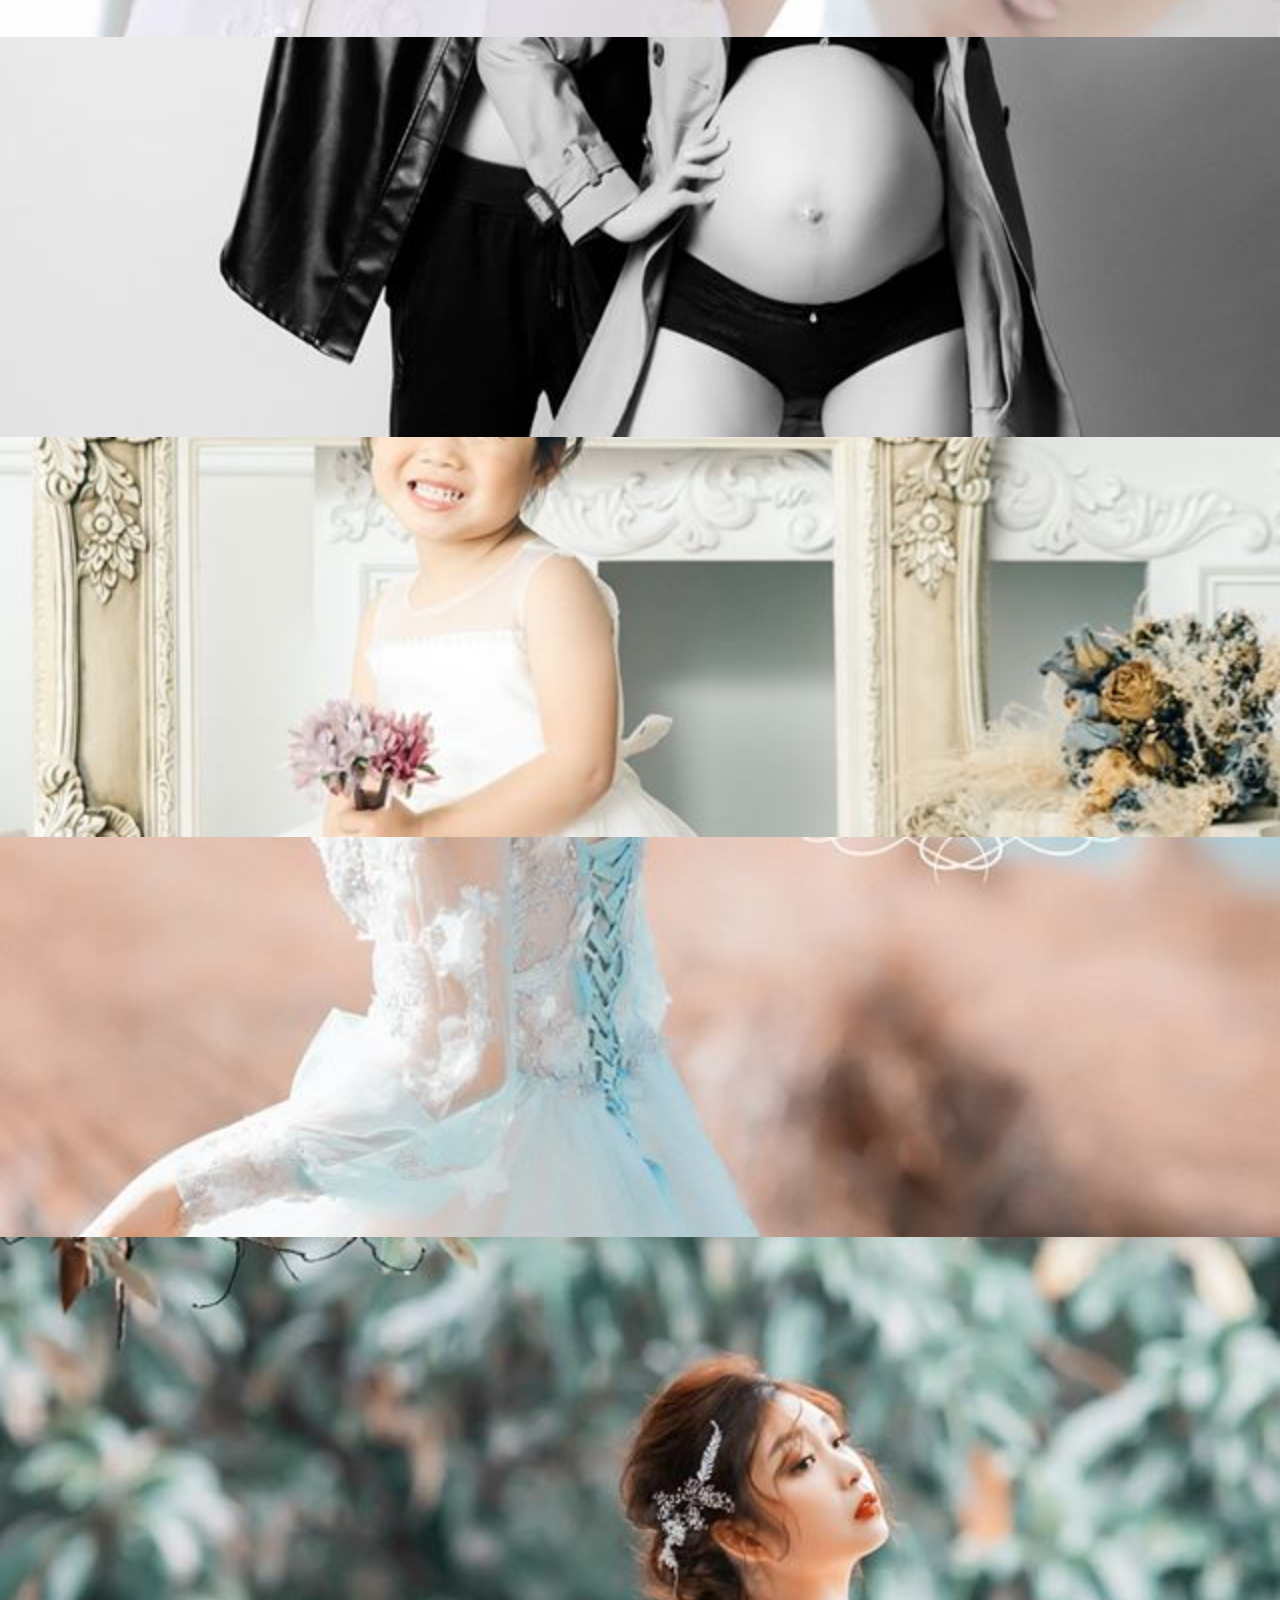
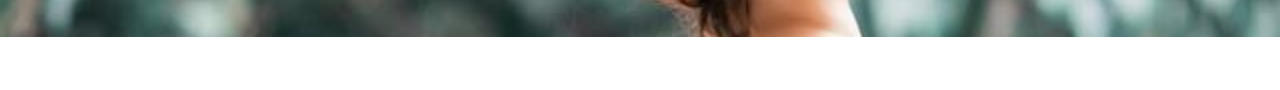
==== commit 381e826d: "pc ok" ====
--- a/index.html
+++ b/index.html
@@ -2,169 +2,222 @@
 <html lang="en">
 
 <head>
-    <meta charset="UTF-8">
-    <meta name="viewport" content="width=device-width, initial-scale=1.0">
-    <title>花嫁白婚紗攝影</title>
-    <!-- bootstrap css -->
-    <link rel="stylesheet" href="https://stackpath.bootstrapcdn.com/bootstrap/4.5.0/css/bootstrap.min.css"
-        integrity="sha384-9aIt2nRpC12Uk9gS9baDl411NQApFmC26EwAOH8WgZl5MYYxFfc+NcPb1dKGj7Sk" crossorigin="anonymous">
-    <!-- my css -->
-    <link rel="stylesheet" href="./css/index.css">
+  <meta charset="UTF-8" />
+  <meta name="viewport" content="width=device-width, initial-scale=1.0" />
+  <title>花嫁白婚紗攝影</title>
+  <!-- bootstrap css -->
+  <link rel="stylesheet" href="https://stackpath.bootstrapcdn.com/bootstrap/4.5.0/css/bootstrap.min.css"
+    integrity="sha384-9aIt2nRpC12Uk9gS9baDl411NQApFmC26EwAOH8WgZl5MYYxFfc+NcPb1dKGj7Sk" crossorigin="anonymous" />
+  <!-- my css -->
+  <link rel="stylesheet" href="./css/index.css" />
+  <link rel="stylesheet" href="https://stackpath.bootstrapcdn.com/bootstrap/4.5.0/css/bootstrap.min.css"
+    integrity="sha384-9aIt2nRpC12Uk9gS9baDl411NQApFmC26EwAOH8WgZl5MYYxFfc+NcPb1dKGj7Sk" crossorigin="anonymous" />
 </head>
 
 <body>
-    <header>
-        <nav>
-            <div class="my-logo"></div>
-            <div class="my-btn-group">
-                <div class="my-btn"></div>
-                <div class="my-btn"></div>
-                <div class="my-btn"></div>
-            </div>
-        </nav>
-        <div class="banner">
-            <div class="logobar"></div>
-        </div>
-    </header>
-    <main>
-        <section>
+  <header>
+    <div class="banner bcg bcg-leftcut w-100 h-100 position-relative">
+      <nav class="d-flex justify-content-between">
+        <div class="h-100 px-5">
+          <img src="./img/logo-1.jpg" alt="" height="100%">
+        </div>
+        <div class="btn-group d-flex align-items-center justify-content-between px-5">
+          <a href="" class="nav-btn p-3">
+            <h4>關於我們</h4>
+          </a>
+          <a href="" class="nav-btn mx-5 p-3">
+            <h4>服務內容</h4>
+          </a>
+          <a href="" class="nav-btn p-3">
+            <h4>攝影方案</h4>
+          </a>
+        </div>
+      </nav>
+      <div class="logobar d-flex position-absolute justify-content-center">
+        <div class="logo-long pct"></div>
+      </div>
+    </div>
+  </header>
+
+  <main>
+    <section>
+      <div class="container">
+        <div class="row">
+          <div class="col-12">
             <h2>About us</h2>
             <p>關於我們</p>
-            <div class="container">
-                <div class="row">
-                    <div class="col-12 col-md-6 col-xl-6">
-                        <div class="my-pct"></div>
-                    </div>
-                    <div class="col-12 col-md-6 col-xl-6">
-                        <div class="my-text">
-                            <span>花嫁白婚紗攝影成立以來不斷的要求品質、最優質服務。我們有陣容最堅強攝影團隊，絕對符合您要求完美的需求。以創新攝影手法.為您紀錄屬於個人的風格.並針對新人需求做規劃.設計最親切貼心的服務.
-                                精心為您設計婚紗包套，新娘婚紗禮服設計。</span>
-                        </div>
-                        <div class="my-pct"></div>
-                    </div>
-                </div>
-            </div>
-        </section>
-
-        <section>
-            <h2>Service</h2>
-            <p>服務內容</p>
-            <div class="container">
-                <div class="row">
-                    <div class="col-12 col-md-6 col-xl-6">
-                        <div class="my-card">
-                            <div class="my-circle"></div>
-                            <div class="my-text">
-                                <h3>專業攝影團隊</h3>
-                                <span>
-                                    專業攝影團隊，重視品味與堅持美感，細心捕捉自然流露的情感，讓每張照片背後都有個動人故事。
-                                </span>
-                            </div>
-                        </div>
-                    </div>
-                    <div class="col-12 col-md-6 col-xl-6">
-                        <div class="my-card">
-                            <div class="my-circle"></div>
-                            <div class="my-text">
-                                <h3>自然光式攝影棚</h3>
-                                <span>
-                                    基隆唯一採自然光式實景攝影棚，道具設備齊全，主題季節更新。
-                                </span>
-                            </div>
-                        </div>
-                    </div>
-                    <div class="col-12 col-md-6 col-xl-6">
-                        <div class="my-card">
-                            <div class="my-circle"></div>
-                            <div class="my-text">
-                                <h3>精品設計師婚紗</h3>
-                                <span>
-                                    提供近百套禮服、婚紗主題樣式及道具任您挑選。
-                                </span>
-                            </div>
-                        </div>
-                    </div>
-                    <div class="col-12 col-md-6 col-xl-6">
-                        <div class="my-card">
-                            <div class="my-circle"></div>
-                            <div class="my-text">
-                                <h3>小幫手貼心服務</h3>
-                                <span>
-                                    專人專車，由造型師隨行跟拍，如明星般的服務，抵達拍攝地點由我們負責。
-                                </span>
-                            </div>
-                        </div>
-                    </div>
-                </div>
-            </div>
-        </section>
-
-        <section>
+          </div>
+          <div class="col-12 col-md-6 col-xl-6">
+            <div class="about-01 pct"></div>
+          </div>
+          <div class="col-12 col-md-6 col-xl-6">
+            <div class="">
+              <p>
+                花嫁白婚紗攝影成立以來不斷的要求品質、最優質服務。我們有陣容最堅強攝影團隊，絕對符合您要求完美的需求。以創新攝影手法，為您紀錄屬於個人的風格，並針對新人需求做規劃，設計最親切貼心的服務，精心為您設計婚紗包套，新娘婚紗禮服設計。
+              </p>
+            </div>
+            <div class="about-02 pct"></div>
+          </div>
+        </div>
+      </div>
+    </section>
+
+    <section class="bcg-twocut bcg service-bcg vh-100 text-color-2">
+      <div class="mask pt-15vh pb-15vh">
+        <div class="container h-100">
+          <div class="row">
+            <div class="col-12">
+              <h2>Service</h2>
+              <p>服務內容</p>
+            </div>
+          </div>
+          <div class="row align-items-center my-5">
+            <div class="col-12 col-md-6 col-xl-6">
+              <div class="main-card d-flex align-items-center">
+                <div class="circle">
+                  <img src="./img/photo.png" alt="" width="100%">
+                </div>
+                <div class="w-50 ml-5">
+                  <h3>專業攝影團隊</h3>
+                  <p>
+                    專業攝影團隊，重視品味與堅持美感，細心捕捉自然流露的情感，讓每張照片背後都有個動人故事。
+                  </p>
+                </div>
+              </div>
+            </div>
+            <div class="col-12 col-md-6 col-xl-6">
+              <div class="main-card d-flex align-items-center">
+                <div class="circle">
+                  <img src="./img/studio.png" alt="" width="100%">
+                </div>
+                <div class="w-50 ml-5">
+                  <h3>自然光式攝影棚</h3>
+                  <p>
+                    基隆唯一採自然光式實景攝影棚，道具設備齊全，主題季節更新。
+                  </p>
+                </div>
+              </div>
+            </div>
+          </div>
+          <div class="row align-items-center">
+            <div class="col-12 col-md-6 col-xl-6">
+              <div class="main-card d-flex align-items-center">
+                <div class="circle">
+                  <img src="./img/dress.png" alt="" width="100%">
+                </div>
+                <div class="w-50 ml-5">
+                  <h3>精品設計師婚紗</h3>
+                  <p>
+                    提供近百套禮服、婚紗主題樣式及道具任您挑選。
+                  </p>
+                </div>
+              </div>
+            </div>
+            <div class="col-12 col-md-6 col-xl-6">
+              <div class="main-card d-flex align-items-center">
+                <div class="circle">
+                  <img src="./img/service.png" alt="" width="100%">
+                </div>
+                <div class="w-50 ml-5">
+                  <h3>小幫手貼心服務</h3>
+                  <p>
+                    專人專車，由造型師隨行跟拍，如明星般的服務，抵達拍攝地點由我們負責。
+                  </p>
+                </div>
+              </div>
+            </div>
+          </div>
+        </div>
+      </div>
+    </section>
+
+    <section>
+      <div class="container">
+        <div class="row">
+          <div class="col-12">
             <h2>Program</h2>
             <p>攝影方案</p>
-            <div class="container">
-                <div class="row">
-                    <div class="col-12 col-md-6 col-xl-3">
-                        <div class="my-pct">
-                            <h3>新人婚紗攝影</h3>
-                        </div>
-                    </div>
-                    <div class="col-12 col-md-6 col-xl-3">
-                        <div class="my-pct">
-                            <h3>溫馨全家福</h3>
-                        </div>
-                    </div>
-                    <div class="col-12 col-md-6 col-xl-3">
-                        <div class="my-pct">
-                            <h3>青春閨蜜照</h3>
-                        </div>
-                    </div>
-                    <div class="col-12 col-md-6 col-xl-3">
-                        <div class="my-pct">
-                            <h3>甜蜜孕期寫真</h3>
-                        </div>
-                    </div>
-                </div>
-            </div>
-        </section>
-
-        <section>
-            <div class="container">
-                <div class="row">
-                    <div class="col-12 col-md-4 col-xl-4">
-                        <h2>Contact</h2>
-                        <div class="my-icon-group">
-                            <div class="my-icon"></div>
-                            <div class="my-icon"></div>
-                            <div class="my-icon"></div>
-                        </div>
-                        <div class="my-text">
-                            <span>聯絡電話：02-2425-8822<br>
-                                地址：200基隆市仁愛區仁四路17-5號號 2 樓</span>
-                        </div>
-                    </div>
-                </div>
-            </div>
-            <div class="container-fluid">
-                <div class="row">
-                    <div class="col-3 col-md-3 col-xl-2 my-pct"></div>
-                    <div class="col-3 col-md-3 col-xl-2 my-pct"></div>
-                    <div class="col-3 col-md-3 col-xl-2 my-pct"></div>
-                    <div class="col-3 col-md-3 col-xl-2 my-pct"></div>
-                    <div class="col-3 col-md-3 col-xl-2 my-pct"></div>
-                    <div class="col-3 col-md-3 col-xl-2 my-pct"></div>
-                    <div class="col-3 col-md-3 col-xl-2 my-pct"></div>
-                    <div class="col-3 col-md-3 col-xl-2 my-pct"></div>
-                </div>
-            </div>
-        </section>
-
-    </main>
-
-    <footer>
-        <p>本網頁僅供教學及練習使用，若有冒犯請洽0956-592366</p>
-    </footer>
-
+          </div>
+          <div class="col-12 col-md-6 col-xl-6">
+            <div class="pct program-01">
+              <h3>新人婚紗攝影</h3>
+            </div>
+          </div>
+          <div class="col-12 col-md-6 col-xl-6 pt-md-5">
+            <div class="pct program-02">
+              <h3>溫馨全家福</h3>
+            </div>
+          </div>
+          <div class="col-12 col-md-6 col-xl-6">
+            <div class="pct program-03">
+              <h3>青春閨蜜照</h3>
+            </div>
+          </div>
+          <div class="col-12 col-md-6 col-xl-6 pt-md-5">
+            <div class="pct program-04">
+              <h3>甜蜜孕期寫真</h3>
+            </div>
+          </div>
+        </div>
+      </div>
+    </section>
+
+    <section class="contact-bcg bcg bcg-rightcut vh-100 text-color-2">
+      <div class="mask">
+        <div class="container-fluid h-100 d-flex flex-column justify-content-end">
+          <div class="row justify-content-end">
+            <div class="col-4">
+              <h2>Contact</h2>
+              <div class="s4-icon-group d-flex">
+                <a href="#">
+                  <div class="s4-icon icon-1 bcg"></div>
+                </a>
+                <a href="#">
+                  <div class="s4-icon bcg icon-2 mx-3"></div>
+                </a>
+                <a href="#">
+                  <div class="s4-icon bcg icon-3"></div>
+                </a>
+              </div>
+              <div class="">
+                <p>
+                  聯絡電話：02-2425-8822<br />
+                  地址：200基隆市仁愛區仁四路17-5號號 2 樓
+                </p>
+              </div>
+            </div>
+          </div>
+
+          <div class="row">
+            <div class="col-3 col-md-3 col-xl-2 bcg s4-pct-1"></div>
+            <div class="col-3 col-md-3 col-xl-2 bcg s4-pct-2"></div>
+            <div class="col-3 col-md-3 col-xl-2 bcg s4-pct-3"></div>
+            <div class="col-3 col-md-3 col-xl-2 bcg s4-pct-4"></div>
+            <div class="col-3 col-md-3 col-xl-2 bcg s4-pct-5"></div>
+            <div class="col-3 col-md-3 col-xl-2 bcg s4-pct-6"></div>
+            <div class="col-3 col-md-3 col-xl-2 bcg s4-pct-7 d-xl-none"></div>
+            <div class="col-3 col-md-3 col-xl-2 bcg s4-pct-8 d-xl-none"></div>
+          </div>
+        </div>
+      </div>
+    </section>
+  </main>
+
+  <footer class="bg-dark">
+    <p class="m-0 py-2 text-center text-color-2">
+      本網頁僅供教學及練習使用，若有冒犯請洽0956-592366
+    </p>
+  </footer>
+
+  <script src="https://code.jquery.com/jquery-3.5.1.slim.min.js"
+    integrity="sha384-DfXdz2htPH0lsSSs5nCTpuj/zy4C+OGpamoFVy38MVBnE+IbbVYUew+OrCXaRkfj"
+    crossorigin="anonymous"></script>
+  <script src="https://cdn.jsdelivr.net/npm/popper.js@1.16.0/dist/umd/popper.min.js"
+    integrity="sha384-Q6E9RHvbIyZFJoft+2mJbHaEWldlvI9IOYy5n3zV9zzTtmI3UksdQRVvoxMfooAo"
+    crossorigin="anonymous"></script>
+  <script src="https://stackpath.bootstrapcdn.com/bootstrap/4.5.0/js/bootstrap.min.js"
+    integrity="sha384-OgVRvuATP1z7JjHLkuOU7Xw704+h835Lr+6QL9UvYjZE3Ipu6Tp75j7Bh/kR0JKI"
+    crossorigin="anonymous"></script>
 </body>
 
 </html>--- a/css/index.css
+++ b/css/index.css
@@ -1,27 +1,216 @@
+html {
+  -webkit-box-sizing: border-box;
+          box-sizing: border-box;
+  scroll-behavior: smooth;
+}
+
 body {
   margin: 0;
 }
 
-body .my-bcg-leftcut {
+body header {
+  width: 100%;
+  height: 120vh;
+}
+
+body header .banner {
+  background-image: url("../img/banner.jpg");
+}
+
+body header .banner nav {
+  height: 90px;
+  width: 100%;
+  background-color: rgba(0, 0, 0, 0.5);
+}
+
+body header .banner nav .btn-group > a {
+  text-decoration: none;
+  color: #FFFFFF;
+}
+
+body header .banner nav .btn-group > a:hover {
+  background-color: rgba(0, 0, 0, 0.5);
+  border-radius: 25%;
+  -webkit-transform: 1s;
+          transform: 1s;
+}
+
+body header .banner .logobar {
+  width: 100%;
+  height: 20%;
+  background-color: rgba(0, 0, 0, 0.5);
+  bottom: 25%;
+}
+
+body header .banner .logobar .logo-long {
+  height: 90%;
+  width: 30%;
+  background-image: url("../img/logo-2.png");
+}
+
+body section .container .row .about-01 {
+  width: 100%;
+  height: 500px;
+  background-image: url("../img/about-us-1.jpg");
+}
+
+body section .container .row .about-02 {
+  width: 100%;
+  height: 500px;
+  background-image: url("../img/about-us-2.jpg");
+}
+
+body section .container .row .main-card .circle {
+  width: 200px;
+  height: 200px;
+  background: #FFFFFF;
+  border-radius: 50%;
+}
+
+body section .container .row .program-01 {
+  width: 100%;
+  height: 500px;
+  background-image: url("../img/s3-wedding.jpg");
+}
+
+body section .container .row .program-02 {
+  width: 100%;
+  height: 500px;
+  background-image: url("../img/s3-family.jpg");
+}
+
+body section .container .row .program-03 {
+  width: 100%;
+  height: 500px;
+  background-image: url("../img/s3-friend.jpg");
+}
+
+body section .container .row .program-04 {
+  width: 100%;
+  height: 500px;
+  background-image: url("../img/s3-baby.jpg");
+}
+
+body section .container-fluid .row .s4-pct-1 {
+  background-image: url("../img/s4-pct-1.jpg");
+  width: 100%;
+  height: 400px;
+}
+
+body section .container-fluid .row .s4-pct-2 {
+  background-image: url("../img/s4-pct-2.jpg");
+  width: 100%;
+  height: 400px;
+}
+
+body section .container-fluid .row .s4-pct-3 {
+  background-image: url("../img/s4-pct-3.jpg");
+  width: 100%;
+  height: 400px;
+}
+
+body section .container-fluid .row .s4-pct-4 {
+  background-image: url("../img/s4-pct-4.jpg");
+  width: 100%;
+  height: 400px;
+}
+
+body section .container-fluid .row .s4-pct-5 {
+  background-image: url("../img/s4-pct-5.jpg");
+  width: 100%;
+  height: 400px;
+}
+
+body section .container-fluid .row .s4-pct-6 {
+  background-image: url("../img/s4-pct-6.jpg");
+  width: 100%;
+  height: 400px;
+}
+
+body section .container-fluid .row .s4-pct-7 {
+  background-image: url("../img/s4-pct-7.jpg");
+  width: 100%;
+  height: 400px;
+}
+
+body section .container-fluid .row .s4-pct-8 {
+  background-image: url("../img/s4-pct-8.jpg");
+  width: 100%;
+  height: 400px;
+}
+
+body .bcg-leftcut {
   -webkit-clip-path: polygon(0 0, 100% 0, 100% 100%, 0 85%);
           clip-path: polygon(0 0, 100% 0, 100% 100%, 0 85%);
 }
 
-body .my-bcg-rightcut {
-  -webkit-clip-path: polygon(0 0, 100% 0%, 100% 85%, 0% 100%);
-          clip-path: polygon(0 0, 100% 0%, 100% 85%, 0% 100%);
-}
-
-body .my-pct {
+body .bcg-rightcut {
+  -webkit-clip-path: polygon(0 15%, 100% 0, 100% 100%, 0 100%);
+          clip-path: polygon(0 15%, 100% 0, 100% 100%, 0 100%);
+}
+
+body .bcg-twocut {
+  -webkit-clip-path: polygon(0 0, 100% 15%, 100% 100%, 0 85%);
+          clip-path: polygon(0 0, 100% 15%, 100% 100%, 0 85%);
+}
+
+body .service-bcg {
+  background-image: url("../img/s2-wedding.jpg");
   width: 100%;
   height: 100%;
+}
+
+body .contact-bcg {
+  background-image: url("../img/s4-cover.jpg");
+  width: 100%;
+  height: 100%;
+}
+
+body .s4-icon-group .s4-icon {
+  width: 100px;
+  height: 100px;
+  border-radius: 50%;
+}
+
+body .s4-icon-group .icon-1 {
+  background-image: url("../img/FB.png");
+}
+
+body .s4-icon-group .icon-2 {
+  background-image: url("../img/IG.png");
+}
+
+body .s4-icon-group .icon-3 {
+  background-image: url("../img/map.png");
+}
+
+body .pct {
+  background-size: contain;
+  background-position: center;
+  background-repeat: no-repeat;
+}
+
+body .bcg {
   background-size: cover;
   background-position: center;
   background-repeat: no-repeat;
 }
 
-body .my-text {
-  width: 100%;
-  color: #3C3C3C;
+body .pt-15vh {
+  padding-top: 15vh;
+}
+
+body .pb-15vh {
+  padding-bottom: 15vh;
+}
+
+body .text-color-2 {
+  color: #FFFFFF;
+}
+
+body .mask {
+  background-color: rgba(0, 0, 0, 0.5);
+  width: 100%;
+  height: 100%;
 }
 /*# sourceMappingURL=index.css.map */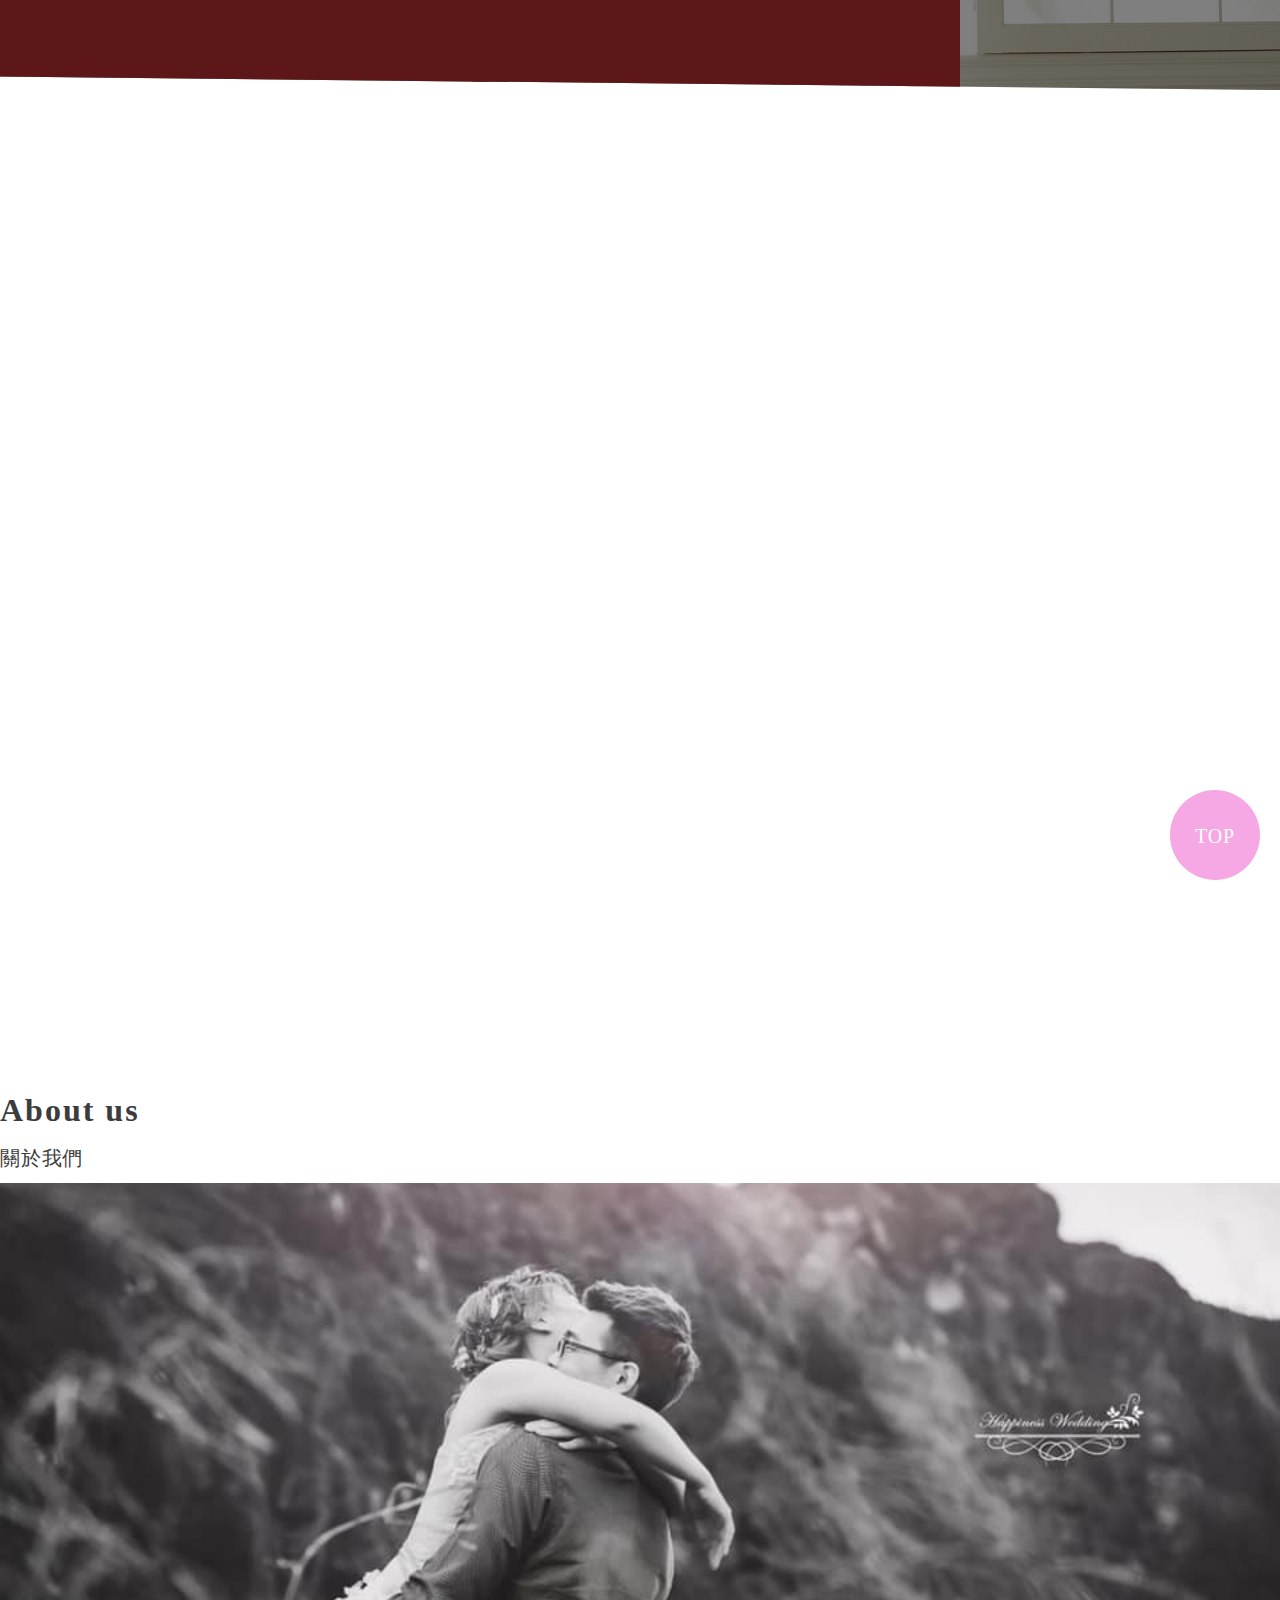
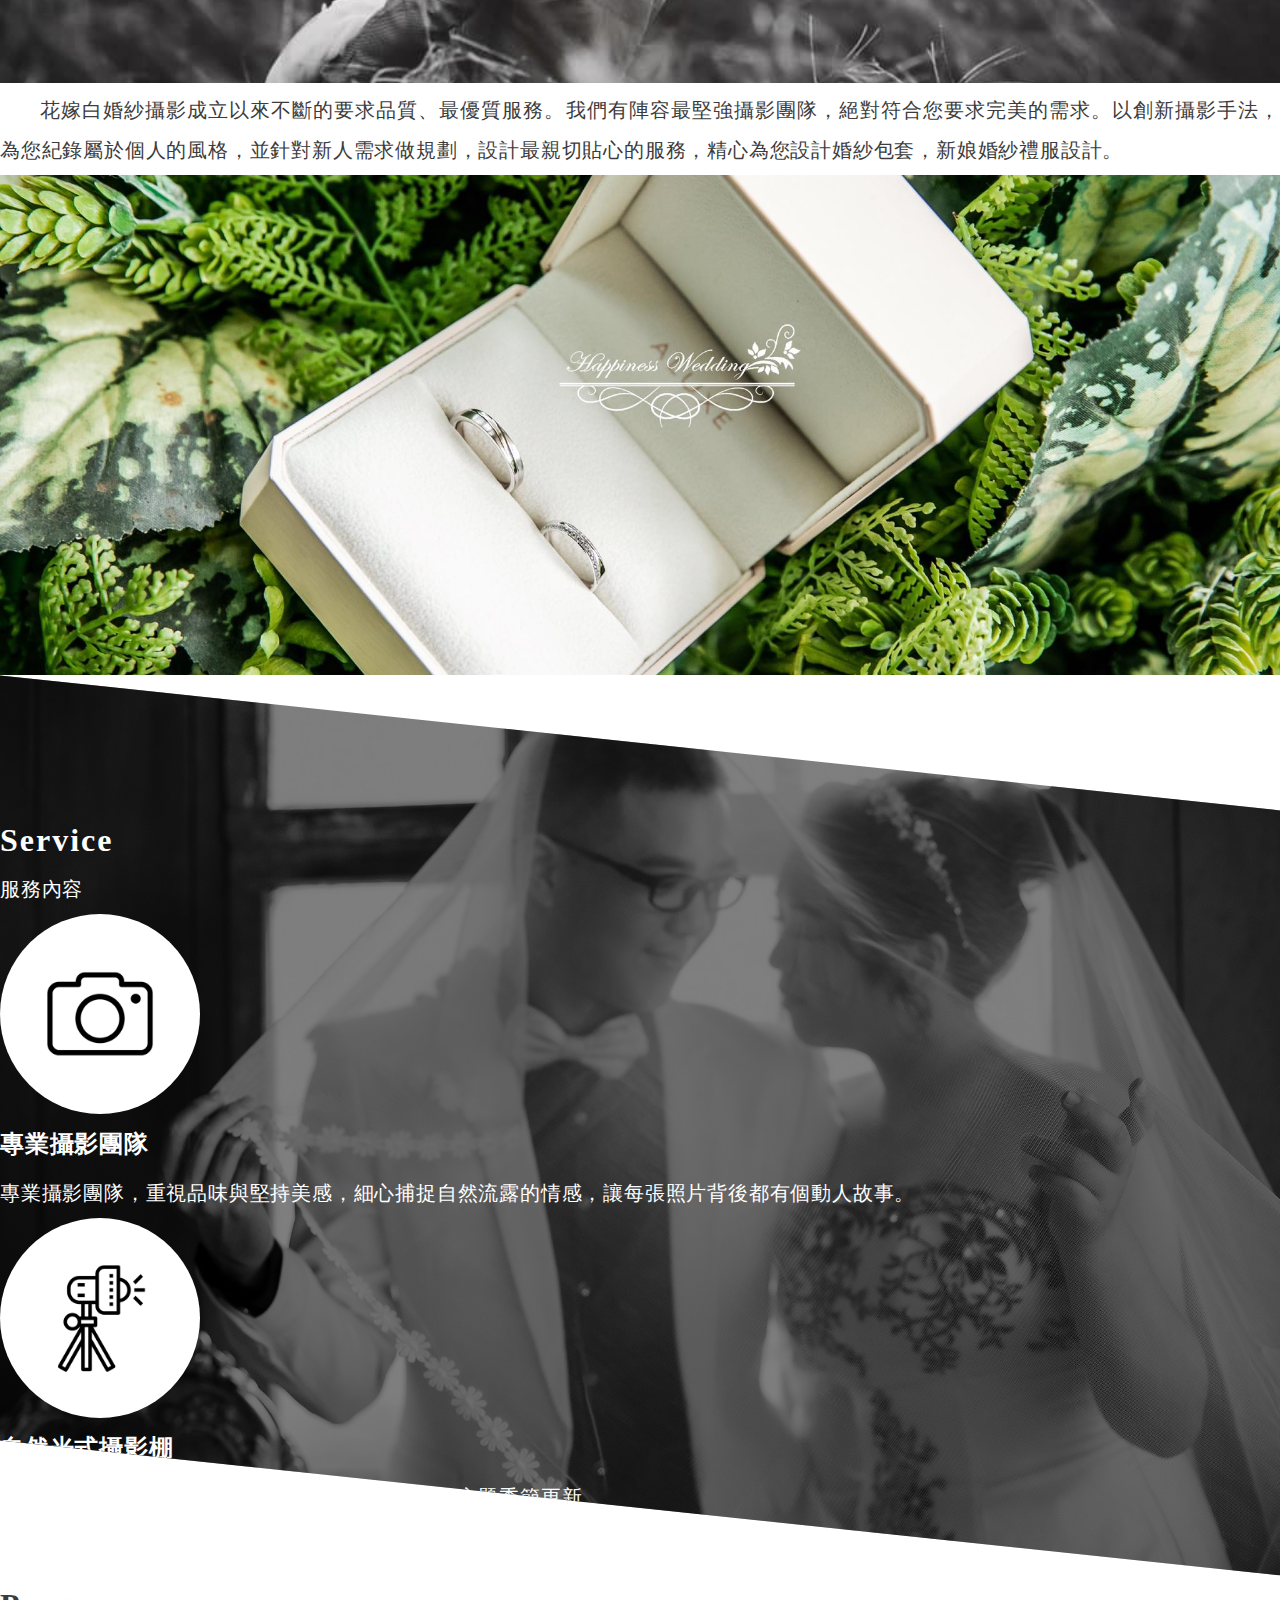
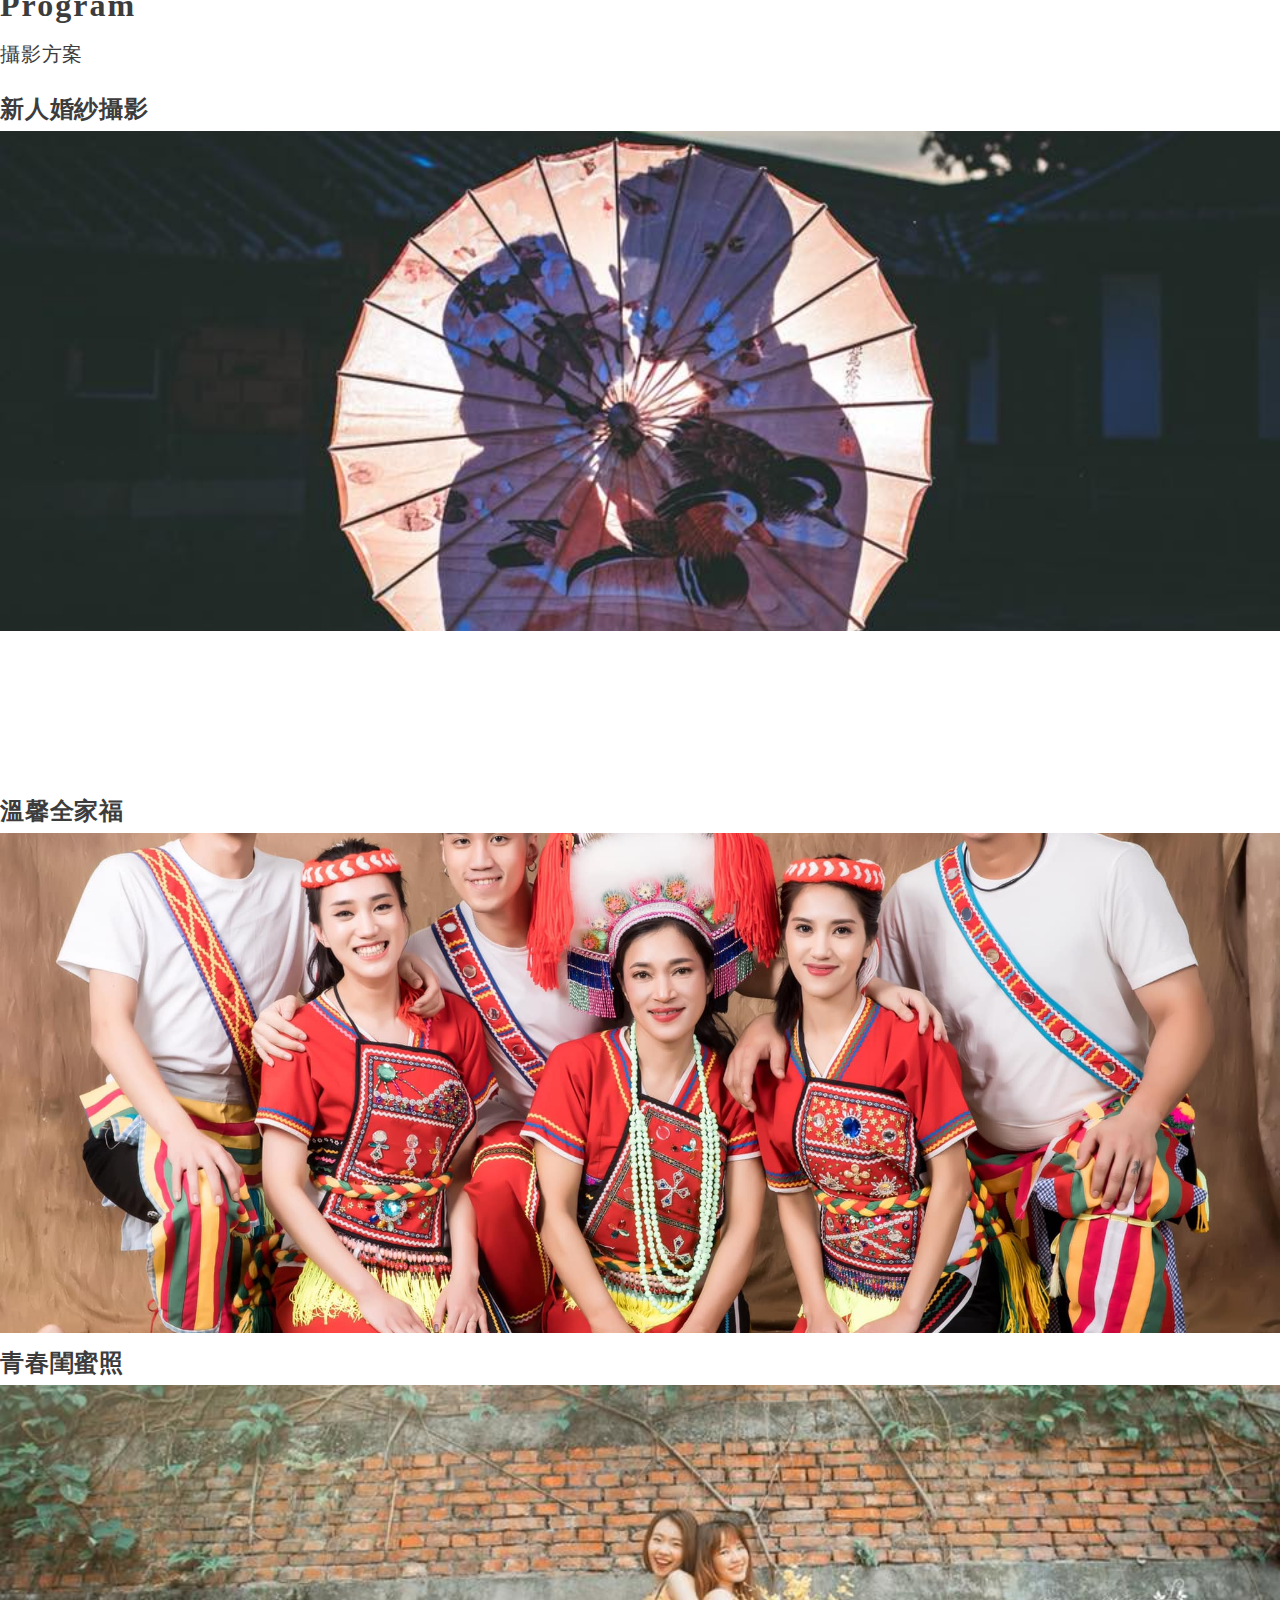
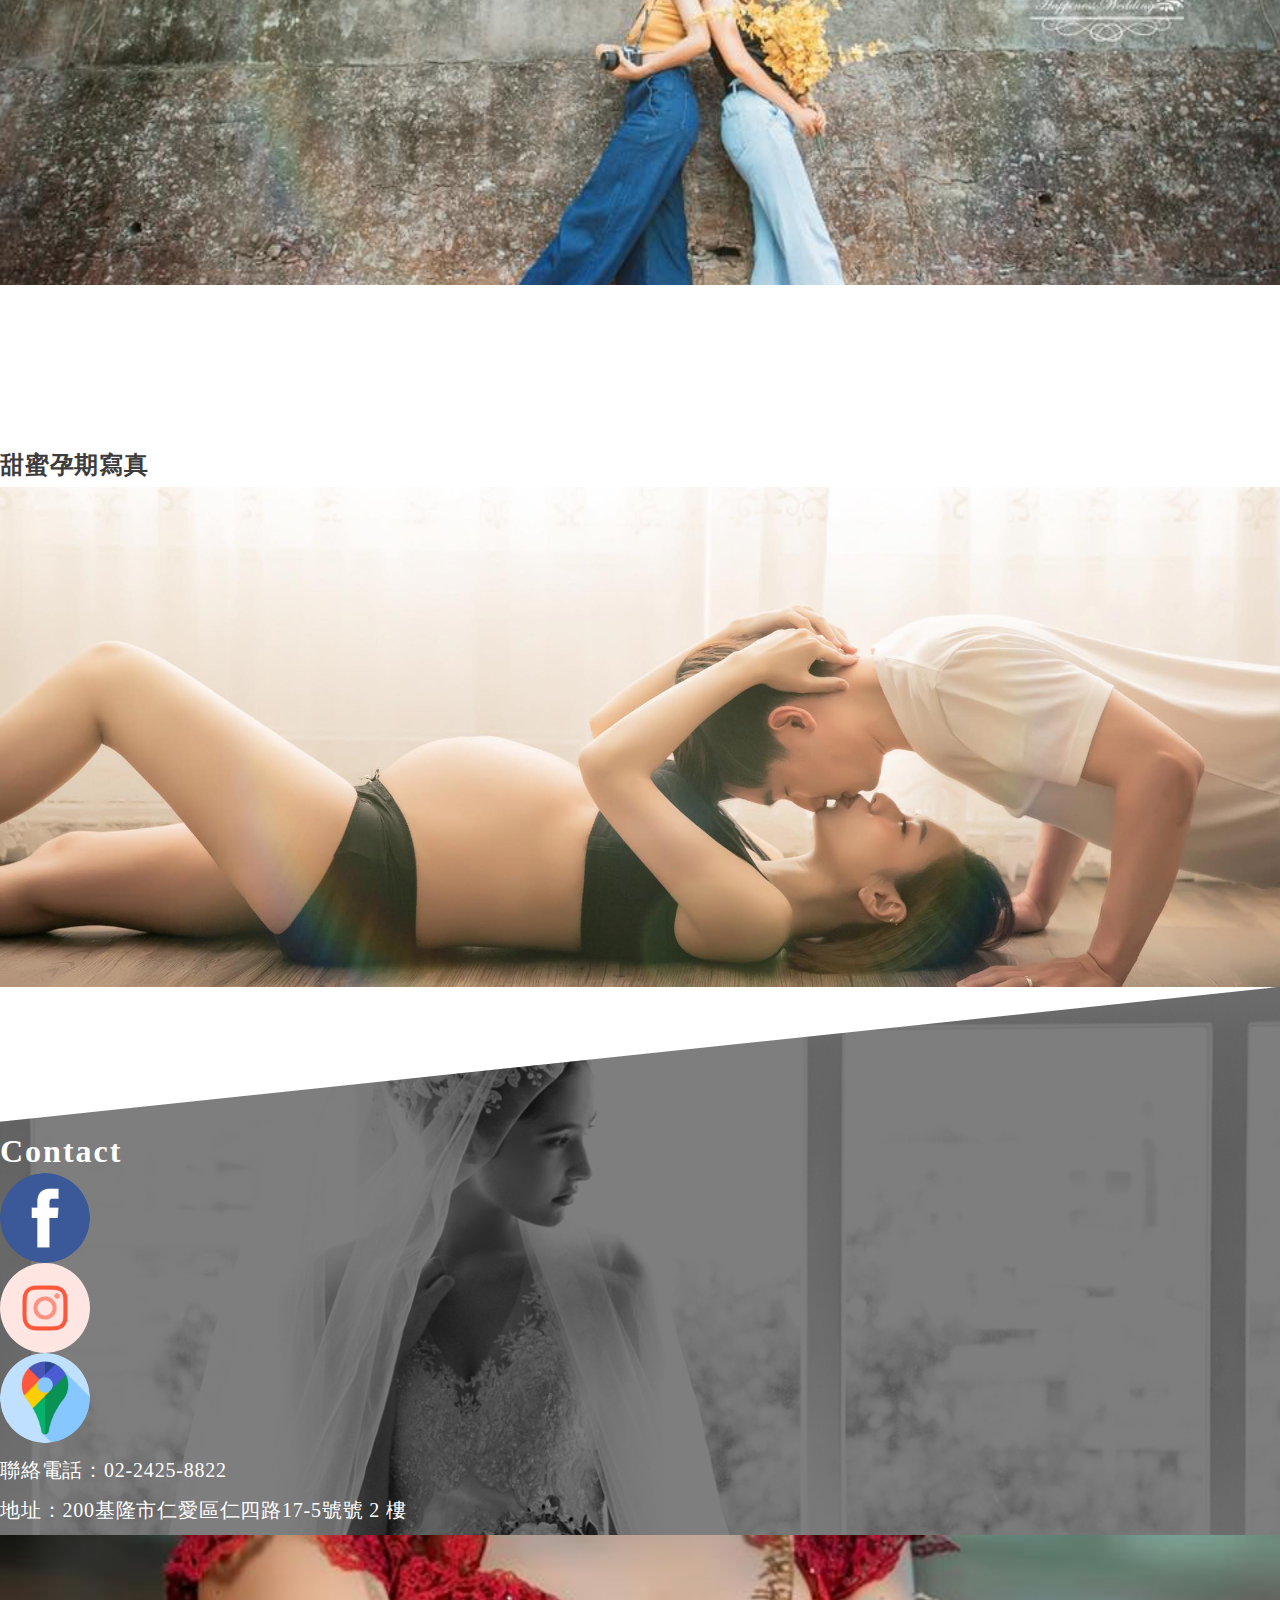
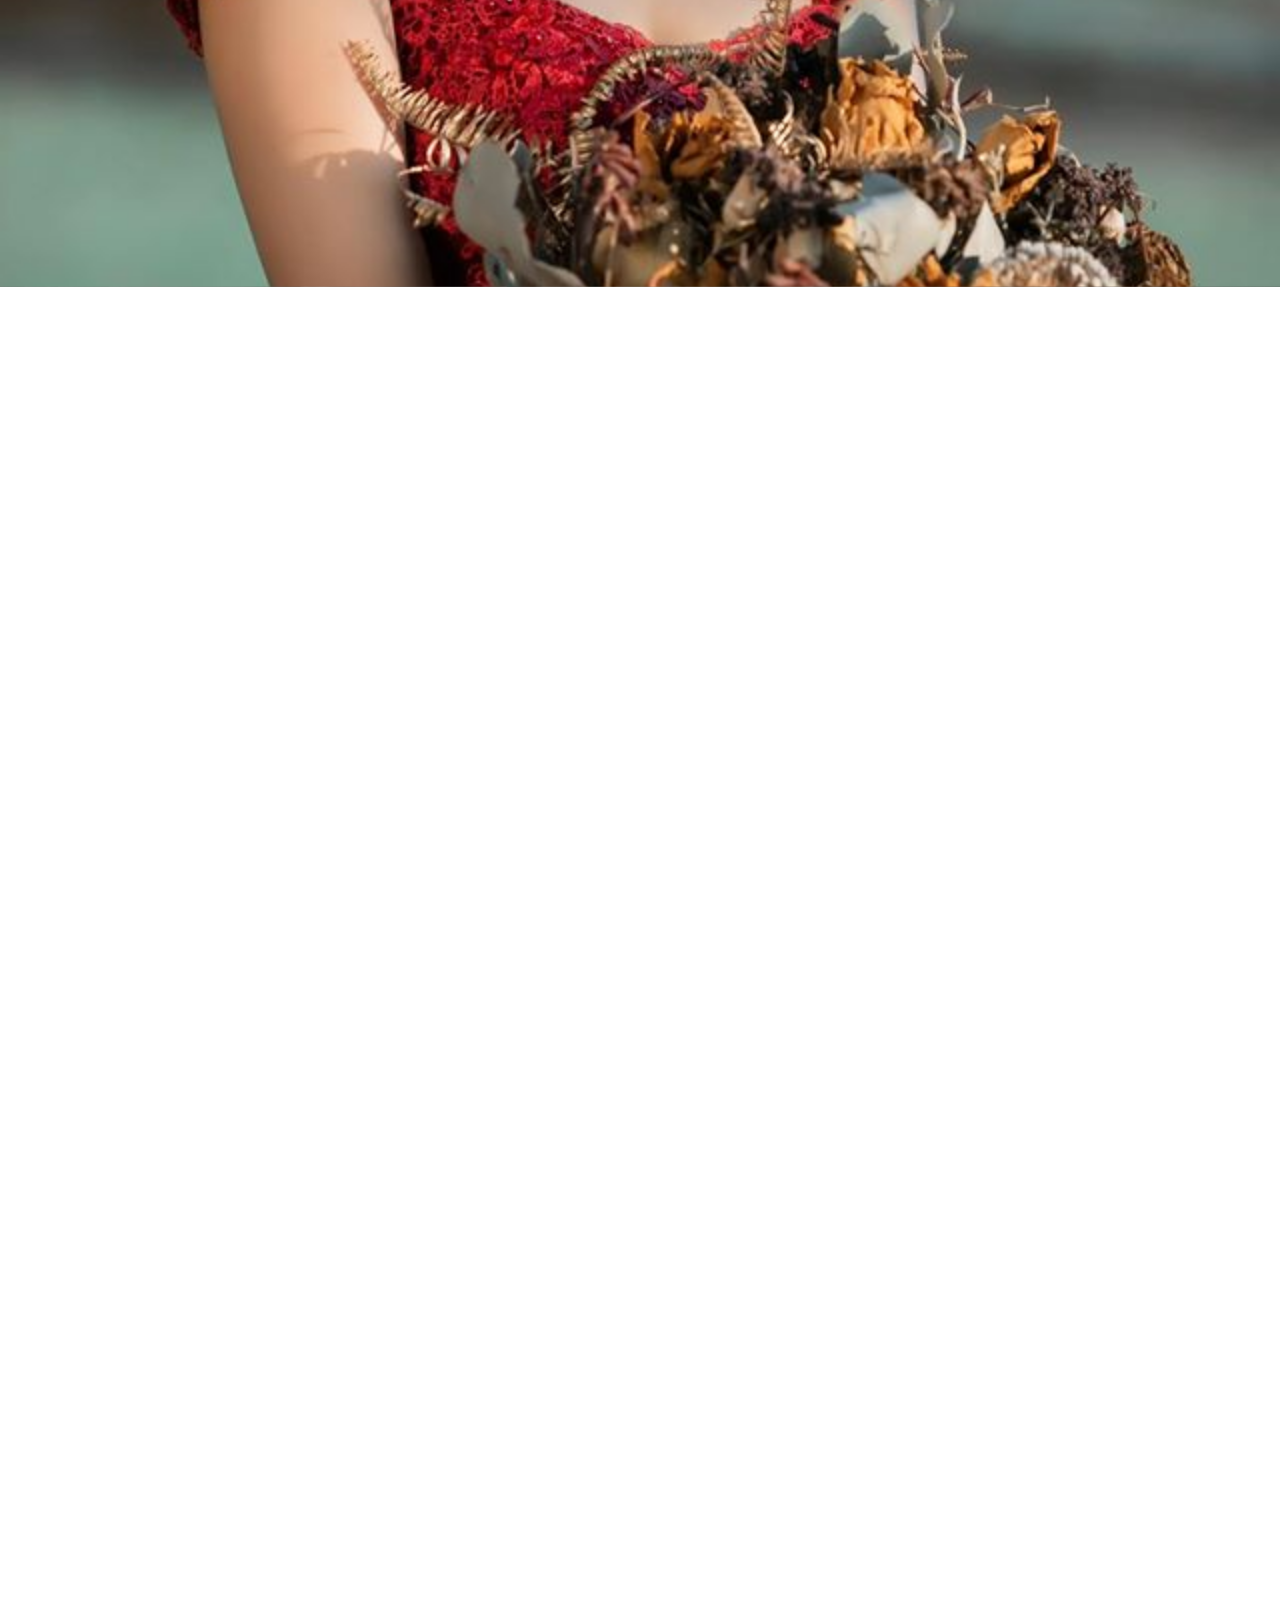
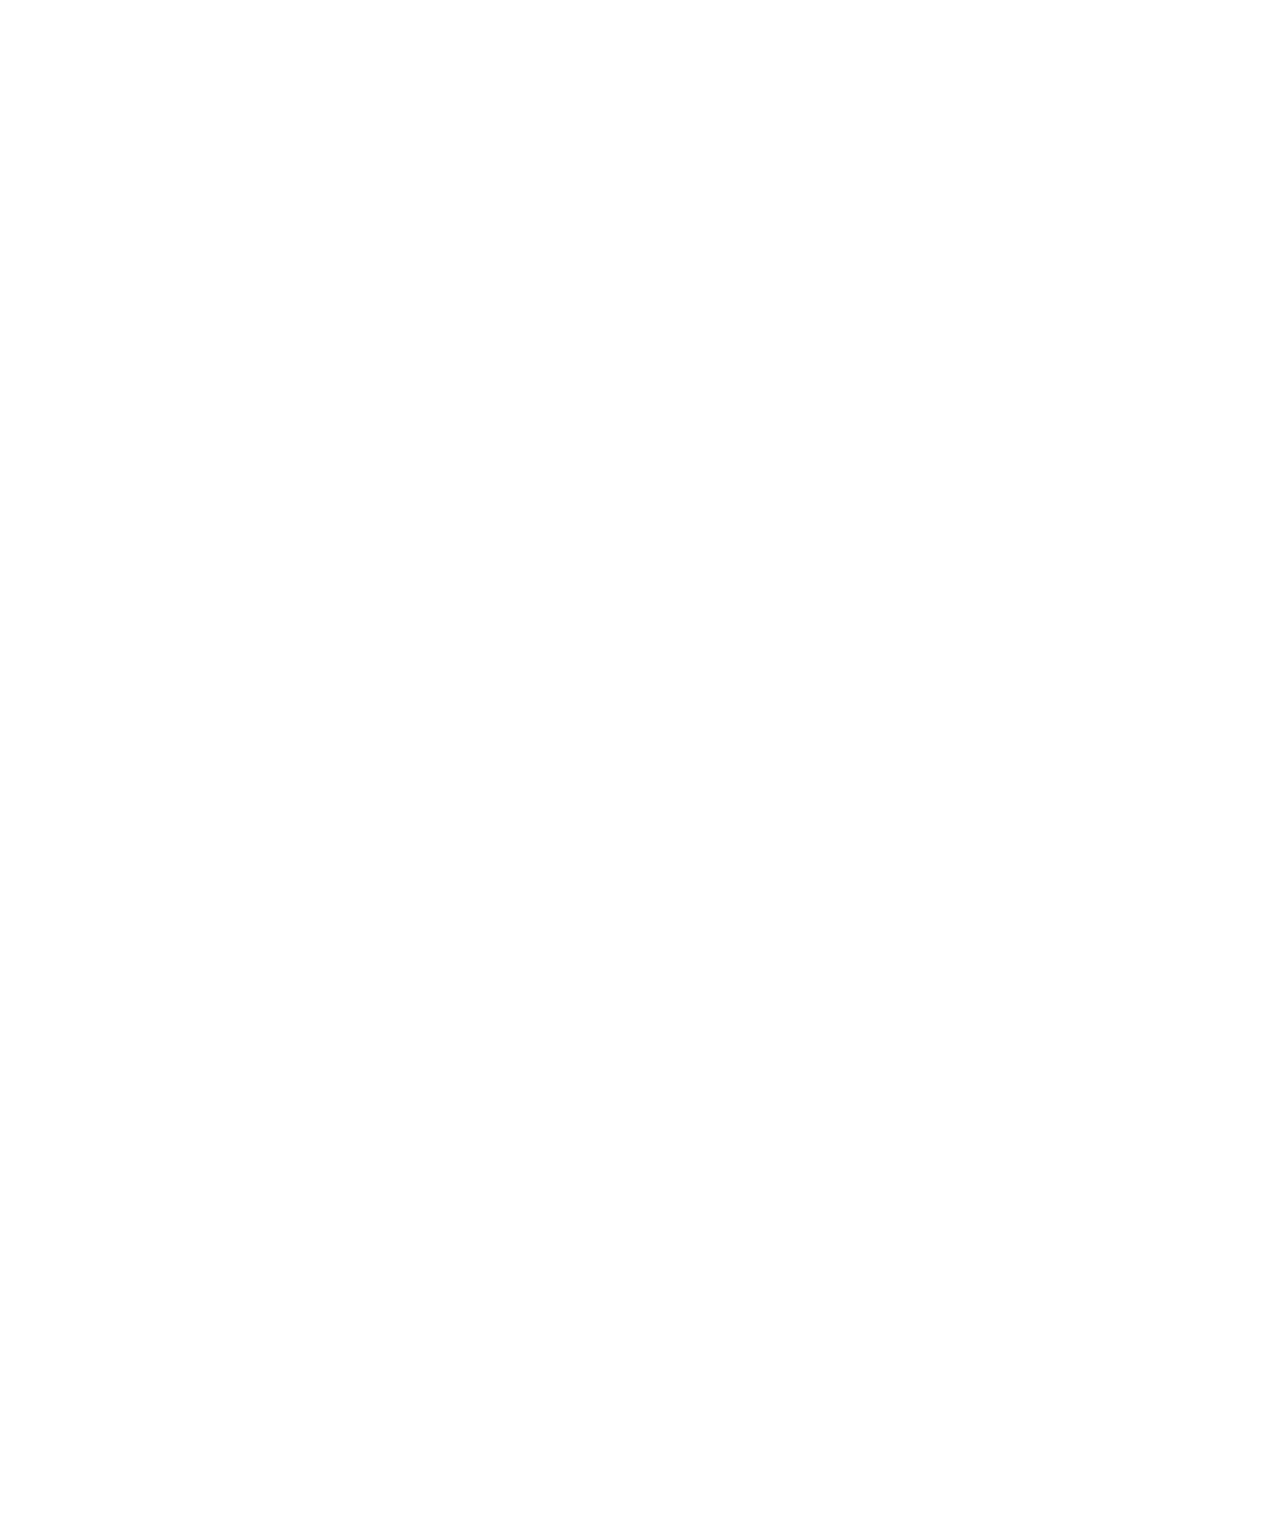
==== commit 2f872fae: "finished" ====
--- a/index.html
+++ b/index.html
@@ -2,222 +2,225 @@
 <html lang="en">
 
 <head>
-  <meta charset="UTF-8" />
-  <meta name="viewport" content="width=device-width, initial-scale=1.0" />
-  <title>花嫁白婚紗攝影</title>
-  <!-- bootstrap css -->
-  <link rel="stylesheet" href="https://stackpath.bootstrapcdn.com/bootstrap/4.5.0/css/bootstrap.min.css"
-    integrity="sha384-9aIt2nRpC12Uk9gS9baDl411NQApFmC26EwAOH8WgZl5MYYxFfc+NcPb1dKGj7Sk" crossorigin="anonymous" />
-  <!-- my css -->
-  <link rel="stylesheet" href="./css/index.css" />
-  <link rel="stylesheet" href="https://stackpath.bootstrapcdn.com/bootstrap/4.5.0/css/bootstrap.min.css"
-    integrity="sha384-9aIt2nRpC12Uk9gS9baDl411NQApFmC26EwAOH8WgZl5MYYxFfc+NcPb1dKGj7Sk" crossorigin="anonymous" />
+    <meta charset="UTF-8" />
+    <meta name="viewport" content="width=device-width, initial-scale=1.0" />
+    <title>花嫁白婚紗攝影</title>
+
+    <!-- bootstrap css -->
+    <link rel="stylesheet" href="https://stackpath.bootstrapcdn.com/bootstrap/4.5.0/css/bootstrap.min.css"
+        integrity="sha384-9aIt2nRpC12Uk9gS9baDl411NQApFmC26EwAOH8WgZl5MYYxFfc+NcPb1dKGj7Sk" crossorigin="anonymous" />
+
+    <!-- my css -->
+    <link rel="stylesheet" href="./css/index.css" />
+
 </head>
 
-<body>
-  <header>
-    <div class="banner bcg bcg-leftcut w-100 h-100 position-relative">
-      <nav class="d-flex justify-content-between">
-        <div class="h-100 px-5">
-          <img src="./img/logo-1.jpg" alt="" height="100%">
+<body class="position-relative">
+    <header class="z-10 position-relative">
+        <div class="banner bcg bcg-leftcut w-100 h-100 position-relative">
+            <nav class="d-flex justify-content-between">
+                <div class="h-100 pl-md-5">
+                    <img src="./img/logo-1.jpg" alt="" height="100%">
+                </div>
+                <ul class="nav-btn-group d-flex align-items-center justify-content-between flex-column flex-xl-row m-0">
+                    <div class="hamber-line d-xl-none d-flex align-items-center justify-content-center">=</div>
+                    <li><a href="#section-1">關於我們</a></li>
+                    <li><a href="#section-2">服務內容</a></li>
+                    <li><a href="#section-3">攝影方案</a></li>
+                </ul>
+            </nav>
+            <div class="logobar d-flex position-absolute justify-content-center">
+                <div class="logo-long pct"></div>
+            </div>
         </div>
-        <div class="btn-group d-flex align-items-center justify-content-between px-5">
-          <a href="" class="nav-btn p-3">
-            <h4>關於我們</h4>
-          </a>
-          <a href="" class="nav-btn mx-5 p-3">
-            <h4>服務內容</h4>
-          </a>
-          <a href="" class="nav-btn p-3">
-            <h4>攝影方案</h4>
-          </a>
-        </div>
-      </nav>
-      <div class="logobar d-flex position-absolute justify-content-center">
-        <div class="logo-long pct"></div>
-      </div>
-    </div>
-  </header>
-
-  <main>
-    <section>
-      <div class="container">
-        <div class="row">
-          <div class="col-12">
-            <h2>About us</h2>
-            <p>關於我們</p>
-          </div>
-          <div class="col-12 col-md-6 col-xl-6">
-            <div class="about-01 pct"></div>
-          </div>
-          <div class="col-12 col-md-6 col-xl-6">
-            <div class="">
-              <p>
-                花嫁白婚紗攝影成立以來不斷的要求品質、最優質服務。我們有陣容最堅強攝影團隊，絕對符合您要求完美的需求。以創新攝影手法，為您紀錄屬於個人的風格，並針對新人需求做規劃，設計最親切貼心的服務，精心為您設計婚紗包套，新娘婚紗禮服設計。
-              </p>
-            </div>
-            <div class="about-02 pct"></div>
-          </div>
-        </div>
-      </div>
-    </section>
-
-    <section class="bcg-twocut bcg service-bcg vh-100 text-color-2">
-      <div class="mask pt-15vh pb-15vh">
-        <div class="container h-100">
-          <div class="row">
-            <div class="col-12">
-              <h2>Service</h2>
-              <p>服務內容</p>
-            </div>
-          </div>
-          <div class="row align-items-center my-5">
-            <div class="col-12 col-md-6 col-xl-6">
-              <div class="main-card d-flex align-items-center">
-                <div class="circle">
-                  <img src="./img/photo.png" alt="" width="100%">
-                </div>
-                <div class="w-50 ml-5">
-                  <h3>專業攝影團隊</h3>
-                  <p>
-                    專業攝影團隊，重視品味與堅持美感，細心捕捉自然流露的情感，讓每張照片背後都有個動人故事。
-                  </p>
-                </div>
-              </div>
-            </div>
-            <div class="col-12 col-md-6 col-xl-6">
-              <div class="main-card d-flex align-items-center">
-                <div class="circle">
-                  <img src="./img/studio.png" alt="" width="100%">
-                </div>
-                <div class="w-50 ml-5">
-                  <h3>自然光式攝影棚</h3>
-                  <p>
-                    基隆唯一採自然光式實景攝影棚，道具設備齊全，主題季節更新。
-                  </p>
-                </div>
-              </div>
-            </div>
-          </div>
-          <div class="row align-items-center">
-            <div class="col-12 col-md-6 col-xl-6">
-              <div class="main-card d-flex align-items-center">
-                <div class="circle">
-                  <img src="./img/dress.png" alt="" width="100%">
-                </div>
-                <div class="w-50 ml-5">
-                  <h3>精品設計師婚紗</h3>
-                  <p>
-                    提供近百套禮服、婚紗主題樣式及道具任您挑選。
-                  </p>
-                </div>
-              </div>
-            </div>
-            <div class="col-12 col-md-6 col-xl-6">
-              <div class="main-card d-flex align-items-center">
-                <div class="circle">
-                  <img src="./img/service.png" alt="" width="100%">
-                </div>
-                <div class="w-50 ml-5">
-                  <h3>小幫手貼心服務</h3>
-                  <p>
-                    專人專車，由造型師隨行跟拍，如明星般的服務，抵達拍攝地點由我們負責。
-                  </p>
-                </div>
-              </div>
-            </div>
-          </div>
-        </div>
-      </div>
-    </section>
-
-    <section>
-      <div class="container">
-        <div class="row">
-          <div class="col-12">
-            <h2>Program</h2>
-            <p>攝影方案</p>
-          </div>
-          <div class="col-12 col-md-6 col-xl-6">
-            <div class="pct program-01">
-              <h3>新人婚紗攝影</h3>
-            </div>
-          </div>
-          <div class="col-12 col-md-6 col-xl-6 pt-md-5">
-            <div class="pct program-02">
-              <h3>溫馨全家福</h3>
-            </div>
-          </div>
-          <div class="col-12 col-md-6 col-xl-6">
-            <div class="pct program-03">
-              <h3>青春閨蜜照</h3>
-            </div>
-          </div>
-          <div class="col-12 col-md-6 col-xl-6 pt-md-5">
-            <div class="pct program-04">
-              <h3>甜蜜孕期寫真</h3>
-            </div>
-          </div>
-        </div>
-      </div>
-    </section>
-
-    <section class="contact-bcg bcg bcg-rightcut vh-100 text-color-2">
-      <div class="mask">
-        <div class="container-fluid h-100 d-flex flex-column justify-content-end">
-          <div class="row justify-content-end">
-            <div class="col-4">
-              <h2>Contact</h2>
-              <div class="s4-icon-group d-flex">
-                <a href="#">
-                  <div class="s4-icon icon-1 bcg"></div>
-                </a>
-                <a href="#">
-                  <div class="s4-icon bcg icon-2 mx-3"></div>
-                </a>
-                <a href="#">
-                  <div class="s4-icon bcg icon-3"></div>
-                </a>
-              </div>
-              <div class="">
-                <p>
-                  聯絡電話：02-2425-8822<br />
-                  地址：200基隆市仁愛區仁四路17-5號號 2 樓
-                </p>
-              </div>
-            </div>
-          </div>
-
-          <div class="row">
-            <div class="col-3 col-md-3 col-xl-2 bcg s4-pct-1"></div>
-            <div class="col-3 col-md-3 col-xl-2 bcg s4-pct-2"></div>
-            <div class="col-3 col-md-3 col-xl-2 bcg s4-pct-3"></div>
-            <div class="col-3 col-md-3 col-xl-2 bcg s4-pct-4"></div>
-            <div class="col-3 col-md-3 col-xl-2 bcg s4-pct-5"></div>
-            <div class="col-3 col-md-3 col-xl-2 bcg s4-pct-6"></div>
-            <div class="col-3 col-md-3 col-xl-2 bcg s4-pct-7 d-xl-none"></div>
-            <div class="col-3 col-md-3 col-xl-2 bcg s4-pct-8 d-xl-none"></div>
-          </div>
-        </div>
-      </div>
-    </section>
-  </main>
-
-  <footer class="bg-dark">
-    <p class="m-0 py-2 text-center text-color-2">
-      本網頁僅供教學及練習使用，若有冒犯請洽0956-592366
-    </p>
-  </footer>
-
-  <script src="https://code.jquery.com/jquery-3.5.1.slim.min.js"
-    integrity="sha384-DfXdz2htPH0lsSSs5nCTpuj/zy4C+OGpamoFVy38MVBnE+IbbVYUew+OrCXaRkfj"
-    crossorigin="anonymous"></script>
-  <script src="https://cdn.jsdelivr.net/npm/popper.js@1.16.0/dist/umd/popper.min.js"
-    integrity="sha384-Q6E9RHvbIyZFJoft+2mJbHaEWldlvI9IOYy5n3zV9zzTtmI3UksdQRVvoxMfooAo"
-    crossorigin="anonymous"></script>
-  <script src="https://stackpath.bootstrapcdn.com/bootstrap/4.5.0/js/bootstrap.min.js"
-    integrity="sha384-OgVRvuATP1z7JjHLkuOU7Xw704+h835Lr+6QL9UvYjZE3Ipu6Tp75j7Bh/kR0JKI"
-    crossorigin="anonymous"></script>
+    </header>
+
+    <main>
+        <!-- 關於我們 -->
+        <section class="mb-5">
+            <div class="container position-relative">
+                <div class="fake-section" id="section-1"></div>
+                <div class="row">
+                    <div class="col-12">
+                        <h2>About us</h2>
+                        <p>關於我們</p>
+                    </div>
+                    <div class="col-12 col-md-6 col-xl-6">
+                        <div class="about-01 bcg"></div>
+                    </div>
+                    <div class="col-12 col-md-6 col-xl-6 mt-5 mt-md-0">
+                        <div class="text-indent-2">
+                            <p>
+                                花嫁白婚紗攝影成立以來不斷的要求品質、最優質服務。我們有陣容最堅強攝影團隊，絕對符合您要求完美的需求。以創新攝影手法，為您紀錄屬於個人的風格，並針對新人需求做規劃，設計最親切貼心的服務，精心為您設計婚紗包套，新娘婚紗禮服設計。
+                            </p>
+                        </div>
+                        <div class="about-02 bcg d-none d-md-block"></div>
+                    </div>
+                </div>
+            </div>
+        </section>
+
+        <!-- 服務內容 -->
+        <section class="bcg-twocut bcg service-bcg vh-xl-100 text-color-2">
+            <div class="mask pt-15vh pb-15vh h-100 d-flex align-items-center">
+                <div class="container position-relative">
+                    <div class="fake-section" id="section-2"></div>
+                    <div class="row">
+                        <div class="col-12 pl-4 mb-5 mb-xl-2">
+                            <h2>Service</h2>
+                            <p>服務內容</p>
+                        </div>
+                    </div>
+                    <div class="row align-items-center mb-5">
+                        <div class="col-12 col-md-6 col-xl-6 mb-5 mb-md-0">
+                            <div class="main-card d-flex align-items-center">
+                                <div class="circle">
+                                    <img src="./img/photo.png" alt="" width="100%">
+                                </div>
+                                <div class="w-50 ml-3">
+                                    <h3>專業攝影團隊</h3>
+                                    <p>
+                                        專業攝影團隊，重視品味與堅持美感，細心捕捉自然流露的情感，讓每張照片背後都有個動人故事。
+                                    </p>
+                                </div>
+                            </div>
+                        </div>
+                        <div class="col-12 col-md-6 col-xl-6">
+                            <div class="main-card d-flex align-items-center">
+                                <div class="circle">
+                                    <img src="./img/studio.png" alt="" width="100%">
+                                </div>
+                                <div class="w-50 ml-3">
+                                    <h3>自然光式攝影棚</h3>
+                                    <p>
+                                        基隆唯一採自然光式實景攝影棚，道具設備齊全，主題季節更新。
+                                    </p>
+                                </div>
+                            </div>
+                        </div>
+                    </div>
+                    <div class="row align-items-center">
+                        <div class="col-12 col-md-6 col-xl-6 mb-5 mb-md-0">
+                            <div class="main-card d-flex align-items-center">
+                                <div class="circle">
+                                    <img src="./img/dress.png" alt="" width="100%">
+                                </div>
+                                <div class="w-50 ml-3">
+                                    <h3>精品設計師婚紗</h3>
+                                    <p>
+                                        提供近百套禮服、婚紗主題樣式及道具任您挑選。
+                                    </p>
+                                </div>
+                            </div>
+                        </div>
+                        <div class="col-12 col-md-6 col-xl-6 pb-5 pb-md-0">
+                            <div class="main-card d-flex align-items-center">
+                                <div class="circle">
+                                    <img src="./img/service.png" alt="" width="100%">
+                                </div>
+                                <div class="w-50 ml-3">
+                                    <h3>小幫手貼心服務</h3>
+                                    <p>
+                                        專人專車，由造型師隨行跟拍，如明星般的服務，抵達拍攝地點由我們負責。
+                                    </p>
+                                </div>
+                            </div>
+                        </div>
+                    </div>
+                </div>
+            </div>
+        </section>
+
+        <!-- 攝影方案 -->
+        <section class="mb-5">
+            <div class="container position-relative">
+                <div class="fake-section" id="section-3"></div>
+                <div class="row">
+                    <div class="col-12 mb-2">
+                        <h2>Program</h2>
+                        <p>攝影方案</p>
+                    </div>
+                    <div class="col-12 col-md-6 col-xl-6 mb-5 mb-md-0">
+                        <h3>新人婚紗攝影</h3>
+                        <div class="bcg program-01"></div>
+                    </div>
+                    <div class="col-12 col-md-6 col-xl-6 mb-5 mb-md-0 pt-150">
+                        <h3>溫馨全家福</h3>
+                        <div class="bcg program-02"></div>
+                    </div>
+                    <div class="col-12 col-md-6 col-xl-6 mb-5 mb-md-0">
+                        <h3>青春閨蜜照</h3>
+                        <div class="bcg program-03"></div>
+                    </div>
+                    <div class="col-12 col-md-6 col-xl-6 pt-150">
+                        <h3>甜蜜孕期寫真</h3>
+                        <div class="bcg program-04"></div>
+                    </div>
+                </div>
+            </div>
+        </section>
+
+        <!-- 聯絡我們 -->
+        <section class="contact-bcg bcg bcg-rightcut vh-xl-100 text-color-2">
+            <div class="mask d-flex justify-content-end pt-15vh">
+                <div class="container-fluid h-xl-100 d-flex flex-column justify-content-end pt-5 pt-md-0">
+                    <div class="row justify-content-md-end justify-content-center">
+                        <div class="pr-md-5">
+                            <h2>Contact</h2>
+                            <div class="s4-icon-group d-flex">
+                                <a href="#">
+                                    <div class="s4-icon icon-1 bcg"></div>
+                                </a>
+                                <a href="#">
+                                    <div class="s4-icon bcg icon-2 mx-3"></div>
+                                </a>
+                                <a href="#">
+                                    <div class="s4-icon bcg icon-3"></div>
+                                </a>
+                            </div>
+                            <div class="">
+                                <p>
+                                    聯絡電話：02-2425-8822<br />
+                                    地址：200基隆市仁愛區仁四路17-5號號 2 樓
+                                </p>
+                            </div>
+                        </div>
+                    </div>
+
+                    <div class="row">
+                        <div class="col-3 col-md-3 col-xl-2 bcg s4-pct-1 s4-pct-szie"></div>
+                        <div class="col-3 col-md-3 col-xl-2 bcg s4-pct-2 s4-pct-szie"></div>
+                        <div class="col-3 col-md-3 col-xl-2 bcg s4-pct-3 s4-pct-szie"></div>
+                        <div class="col-3 col-md-3 col-xl-2 bcg s4-pct-4 s4-pct-szie"></div>
+                        <div class="col-3 col-md-3 col-xl-2 bcg s4-pct-5 s4-pct-szie"></div>
+                        <div class="col-3 col-md-3 col-xl-2 bcg s4-pct-6 s4-pct-szie"></div>
+                        <div class="col-3 col-md-3 col-xl-2 bcg s4-pct-7 s4-pct-szie d-xl-none"></div>
+                        <div class="col-3 col-md-3 col-xl-2 bcg s4-pct-8 s4-pct-szie d-xl-none"></div>
+                    </div>
+                </div>
+            </div>
+        </section>
+    </main>
+
+    <footer class="bg-dark">
+        <p class="m-0 py-2 text-center text-color-2">
+            本網頁僅供教學及練習使用，若有冒犯請洽0956-592366
+        </p>
+    </footer>
+
+    <a href="#" class="gototop">
+        <p>TOP</p>
+    </a>
+
+    <script src="https://code.jquery.com/jquery-3.5.1.slim.min.js"
+        integrity="sha384-DfXdz2htPH0lsSSs5nCTpuj/zy4C+OGpamoFVy38MVBnE+IbbVYUew+OrCXaRkfj"
+        crossorigin="anonymous"></script>
+    <script src="https://cdn.jsdelivr.net/npm/popper.js@1.16.0/dist/umd/popper.min.js"
+        integrity="sha384-Q6E9RHvbIyZFJoft+2mJbHaEWldlvI9IOYy5n3zV9zzTtmI3UksdQRVvoxMfooAo"
+        crossorigin="anonymous"></script>
+    <script src="https://stackpath.bootstrapcdn.com/bootstrap/4.5.0/js/bootstrap.min.js"
+        integrity="sha384-OgVRvuATP1z7JjHLkuOU7Xw704+h835Lr+6QL9UvYjZE3Ipu6Tp75j7Bh/kR0JKI"
+        crossorigin="anonymous"></script>
 </body>
 
 </html>--- a/css/index.css
+++ b/css/index.css
@@ -1,3 +1,19 @@
+html, body {
+  font-size: 14px;
+}
+
+@media screen and (min-width: 768px) {
+  html, body {
+    font-size: 18px;
+  }
+}
+
+@media screen and (min-width: 1200px) {
+  html, body {
+    font-size: 20px;
+  }
+}
+
 html {
   -webkit-box-sizing: border-box;
           box-sizing: border-box;
@@ -6,6 +22,46 @@
 
 body {
   margin: 0;
+  font-family: 'Crimson Text','Noto Serif TC', serif;
+  color: #3C3C3C;
+}
+
+body h1 {
+  font-size: 7rem;
+}
+
+body h2 {
+  font-size: 1.6rem;
+  font-weight: 900;
+  padding: calc( 0.36rem + 0.22rem) 0 calc( 0.36rem - 0.22rem) 0;
+  margin: 0;
+  letter-spacing: 2px;
+}
+
+body h3 {
+  font-size: 1.2rem;
+  font-weight: 900;
+  padding: calc(0.5rem + 0.2rem) 0 calc(0.5rem - 0.2rem) 0;
+  margin: 0;
+  letter-spacing: 0.8px;
+}
+
+body span {
+  font-size: 1rem;
+  font-weight: 400;
+  padding: calc(0.25rem + 2px) 0 0.25rem 0;
+  margin: 0;
+  letter-spacing: 0.8px;
+}
+
+body p {
+  font-size: 1rem;
+  font-weight: 400;
+  padding: calc(0.25rem + 2px) 0 0.25rem 0;
+  margin: 0;
+  line-height: 2rem;
+  letter-spacing: 0.8px;
+  text-align: justify;
 }
 
 body header {
@@ -18,33 +74,70 @@
 }
 
 body header .banner nav {
-  height: 90px;
-  width: 100%;
-  background-color: rgba(0, 0, 0, 0.5);
-}
-
-body header .banner nav .btn-group > a {
+  height: 70px;
+  width: 100%;
+  background-color: rgba(0, 0, 0, 0.5);
+}
+
+@media screen and (min-width: 1200px) {
+  body header .banner nav {
+    height: 90px;
+  }
+}
+
+body header .banner nav .nav-btn-group {
+  list-style: none;
+  font-size: 60px;
+  color: #FFFFFF;
+}
+
+body header .banner nav .nav-btn-group:hover > li {
+  display: block;
+}
+
+body header .banner nav .nav-btn-group .hamber-line {
+  width: 150px;
+  height: 100%;
+  padding-bottom: 15px;
+}
+
+body header .banner nav .nav-btn-group li {
+  display: none;
+  background-color: rgba(0, 0, 0, 0.5);
+  font-size: 20px;
+  width: 150px;
+  text-align: center;
+}
+
+@media screen and (min-width: 1200px) {
+  body header .banner nav .nav-btn-group li {
+    display: block;
+    background-color: unset;
+    font-size: 24px;
+  }
+}
+
+body header .banner nav .nav-btn-group li:hover {
+  background-color: rgba(0, 0, 0, 0.5);
+  font-size: 28px;
+}
+
+body header .banner nav .nav-btn-group li a {
+  line-height: 90px;
   text-decoration: none;
   color: #FFFFFF;
 }
 
-body header .banner nav .btn-group > a:hover {
-  background-color: rgba(0, 0, 0, 0.5);
-  border-radius: 25%;
-  -webkit-transform: 1s;
-          transform: 1s;
-}
-
 body header .banner .logobar {
   width: 100%;
   height: 20%;
   background-color: rgba(0, 0, 0, 0.5);
-  bottom: 25%;
+  bottom: 20%;
 }
 
 body header .banner .logobar .logo-long {
   height: 90%;
-  width: 30%;
+  width: 40%;
   background-image: url("../img/logo-2.png");
 }
 
@@ -61,12 +154,19 @@
 }
 
 body section .container .row .main-card .circle {
-  width: 200px;
-  height: 200px;
+  width: 150px;
+  height: 150px;
   background: #FFFFFF;
   border-radius: 50%;
 }
 
+@media screen and (min-width: 1200px) {
+  body section .container .row .main-card .circle {
+    width: 200px;
+    height: 200px;
+  }
+}
+
 body section .container .row .program-01 {
   width: 100%;
   height: 500px;
@@ -89,54 +189,74 @@
   width: 100%;
   height: 500px;
   background-image: url("../img/s3-baby.jpg");
+}
+
+body section .container-fluid .row .s4-pct-szie {
+  width: 100%;
+  height: 250px;
+}
+
+@media screen and (min-width: 1200px) {
+  body section .container-fluid .row .s4-pct-szie {
+    height: 400px;
+  }
 }
 
 body section .container-fluid .row .s4-pct-1 {
   background-image: url("../img/s4-pct-1.jpg");
-  width: 100%;
-  height: 400px;
 }
 
 body section .container-fluid .row .s4-pct-2 {
   background-image: url("../img/s4-pct-2.jpg");
-  width: 100%;
-  height: 400px;
 }
 
 body section .container-fluid .row .s4-pct-3 {
   background-image: url("../img/s4-pct-3.jpg");
-  width: 100%;
-  height: 400px;
 }
 
 body section .container-fluid .row .s4-pct-4 {
   background-image: url("../img/s4-pct-4.jpg");
-  width: 100%;
-  height: 400px;
 }
 
 body section .container-fluid .row .s4-pct-5 {
   background-image: url("../img/s4-pct-5.jpg");
-  width: 100%;
-  height: 400px;
 }
 
 body section .container-fluid .row .s4-pct-6 {
   background-image: url("../img/s4-pct-6.jpg");
-  width: 100%;
-  height: 400px;
 }
 
 body section .container-fluid .row .s4-pct-7 {
   background-image: url("../img/s4-pct-7.jpg");
-  width: 100%;
-  height: 400px;
 }
 
 body section .container-fluid .row .s4-pct-8 {
   background-image: url("../img/s4-pct-8.jpg");
-  width: 100%;
-  height: 400px;
+}
+
+body section .container-fluid .row .s4-icon-group .s4-icon {
+  width: 70px;
+  height: 70px;
+  border-radius: 50%;
+}
+
+@media screen and (min-width: 1200px) {
+  body section .container-fluid .row .s4-icon-group .s4-icon {
+    width: 90px;
+    height: 90px;
+  }
+}
+
+body section .container-fluid .row .s4-icon-group .icon-1 {
+  background-image: url("../img/FB.png");
+}
+
+body section .container-fluid .row .s4-icon-group .icon-2 {
+  background-image: url("../img/IG.png");
+}
+
+body section .container-fluid .row .s4-icon-group .icon-3 {
+  background-image: url("../img/map.png");
 }
 
 body .bcg-leftcut {
@@ -164,24 +284,6 @@
   background-image: url("../img/s4-cover.jpg");
   width: 100%;
   height: 100%;
-}
-
-body .s4-icon-group .s4-icon {
-  width: 100px;
-  height: 100px;
-  border-radius: 50%;
-}
-
-body .s4-icon-group .icon-1 {
-  background-image: url("../img/FB.png");
-}
-
-body .s4-icon-group .icon-2 {
-  background-image: url("../img/IG.png");
-}
-
-body .s4-icon-group .icon-3 {
-  background-image: url("../img/map.png");
 }
 
 body .pct {
@@ -204,6 +306,18 @@
   padding-bottom: 15vh;
 }
 
+@media screen and (min-width: 768px) {
+  body .pt-150 {
+    padding-top: 150px;
+  }
+}
+
+@media screen and (min-width: 1200px) {
+  body .vh-xl-100 {
+    height: 100vh;
+  }
+}
+
 body .text-color-2 {
   color: #FFFFFF;
 }
@@ -213,4 +327,61 @@
   width: 100%;
   height: 100%;
 }
+
+body .fake-section {
+  position: absolute;
+  top: -50px;
+}
+
+@media screen and (min-width: 768px) {
+  body .fake-section {
+    top: -100px;
+  }
+}
+
+body .text-indent-2 {
+  text-indent: 2rem;
+}
+
+body .gototop {
+  width: 70px;
+  height: 70px;
+  border-radius: 50%;
+  background-color: #f5a8e4;
+  display: -webkit-box;
+  display: -ms-flexbox;
+  display: flex;
+  -webkit-box-align: center;
+      -ms-flex-align: center;
+          align-items: center;
+  -webkit-box-pack: center;
+      -ms-flex-pack: center;
+          justify-content: center;
+  text-decoration: none;
+  color: #FFFFFF;
+  position: fixed;
+  bottom: 20px;
+  right: 20px;
+}
+
+body .gototop:hover {
+  -webkit-transform: scale(1.2);
+          transform: scale(1.2);
+}
+
+body .gototop:active {
+  -webkit-transform: rotate(30deg);
+          transform: rotate(30deg);
+}
+
+@media screen and (min-width: 1200px) {
+  body .gototop {
+    width: 90px;
+    height: 90px;
+  }
+}
+
+body .z-10 {
+  z-index: 10;
+}
 /*# sourceMappingURL=index.css.map */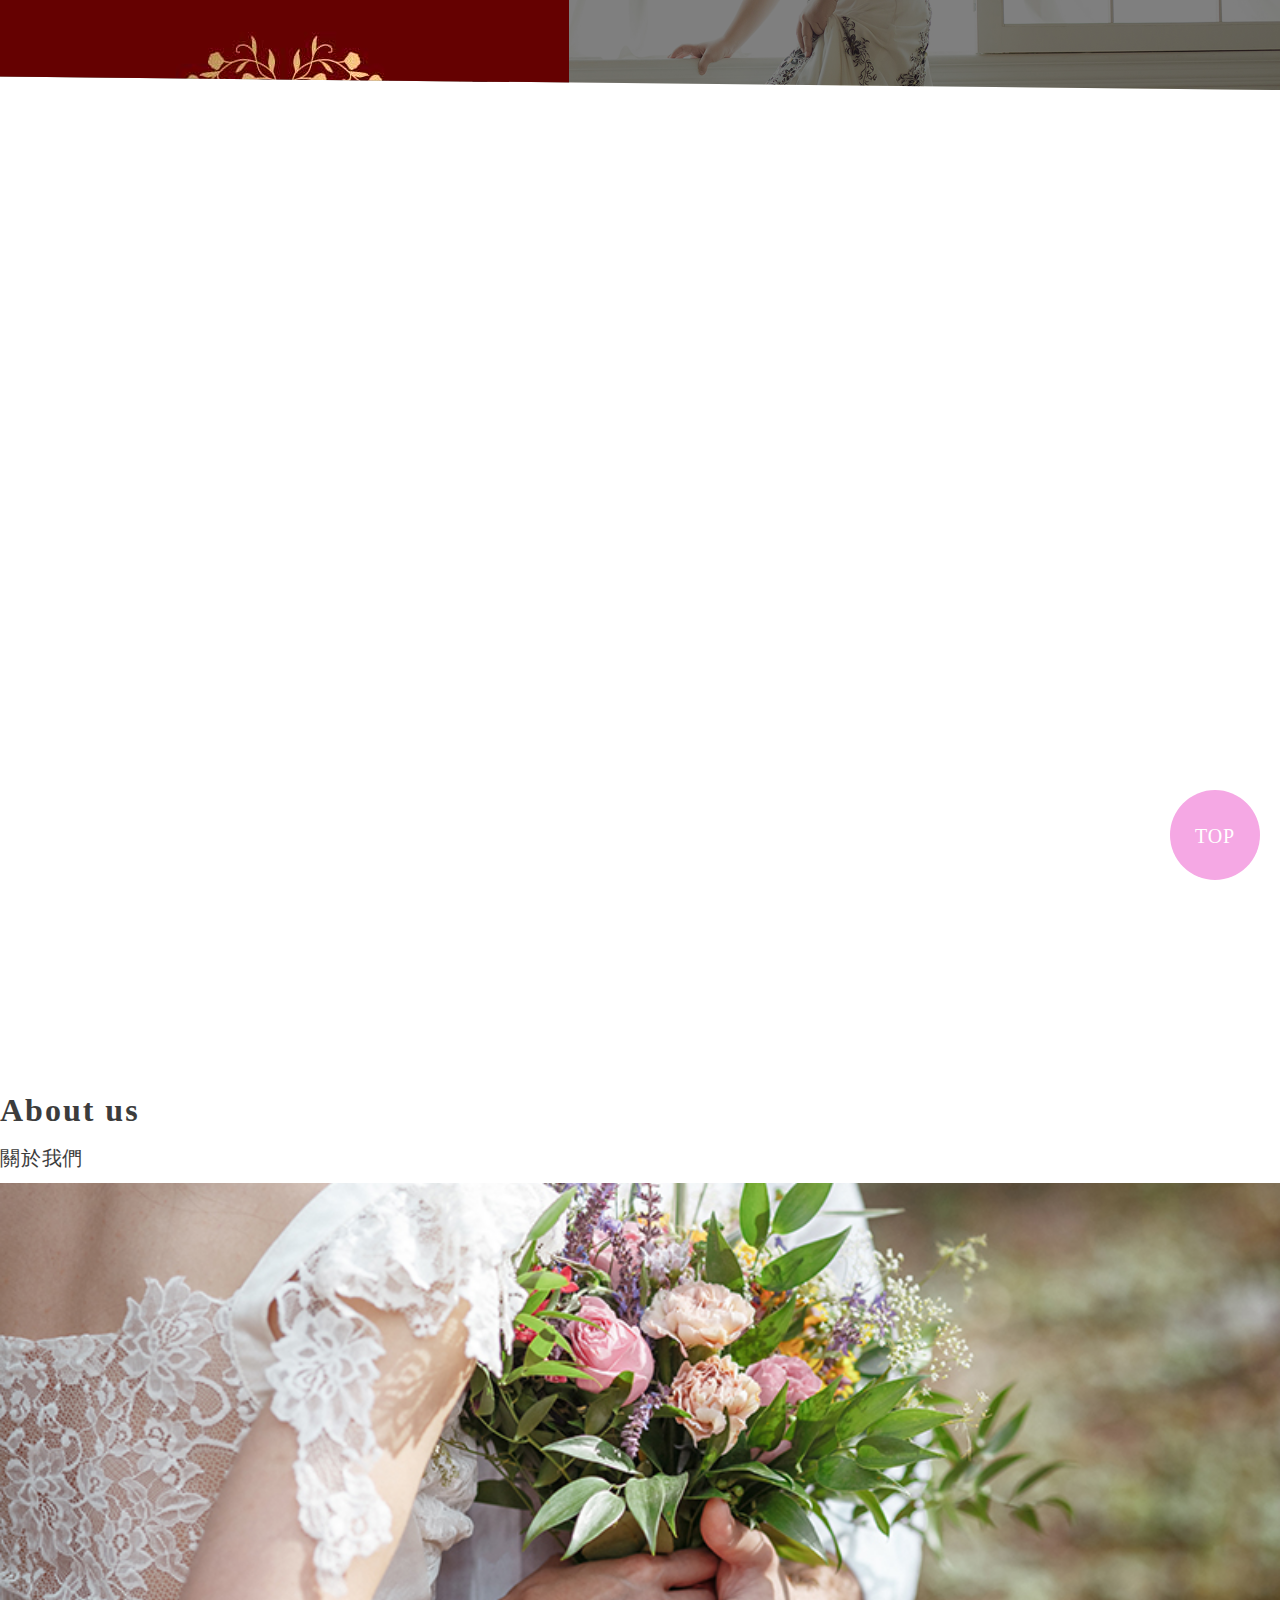
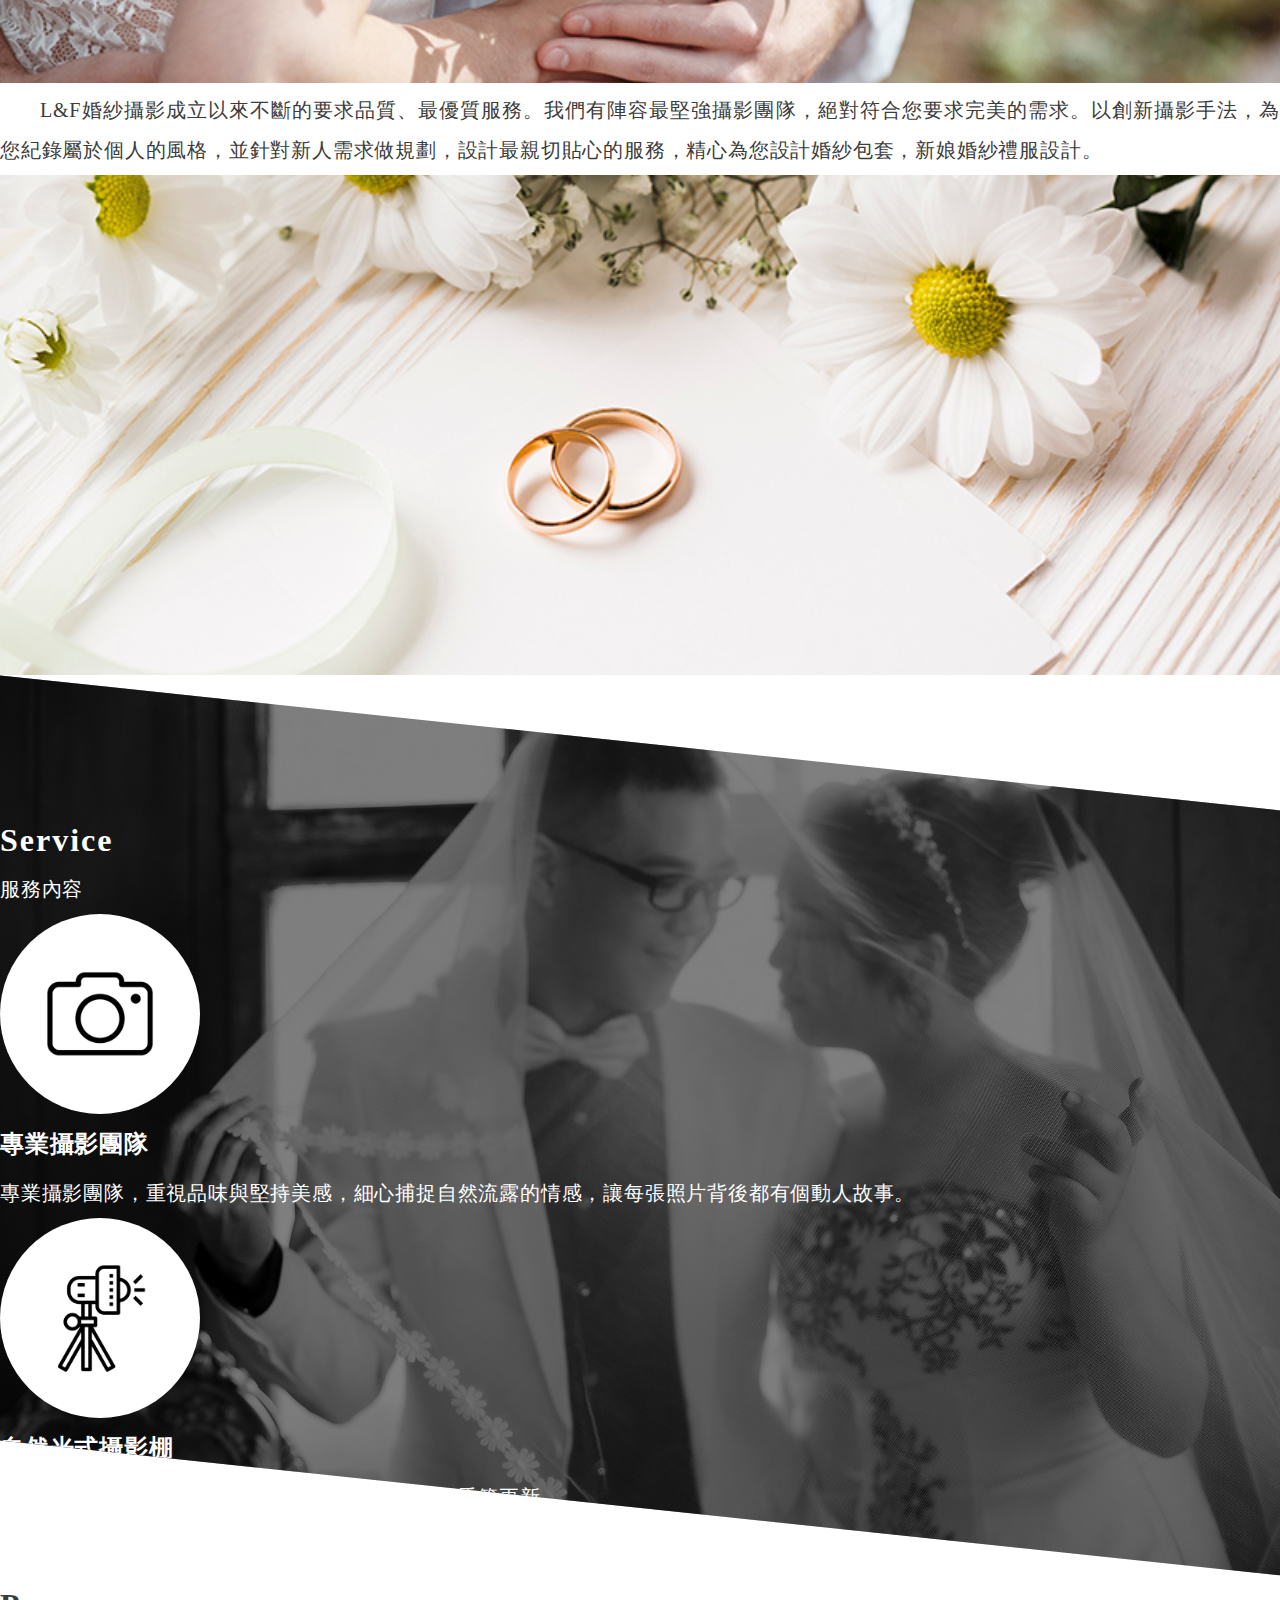
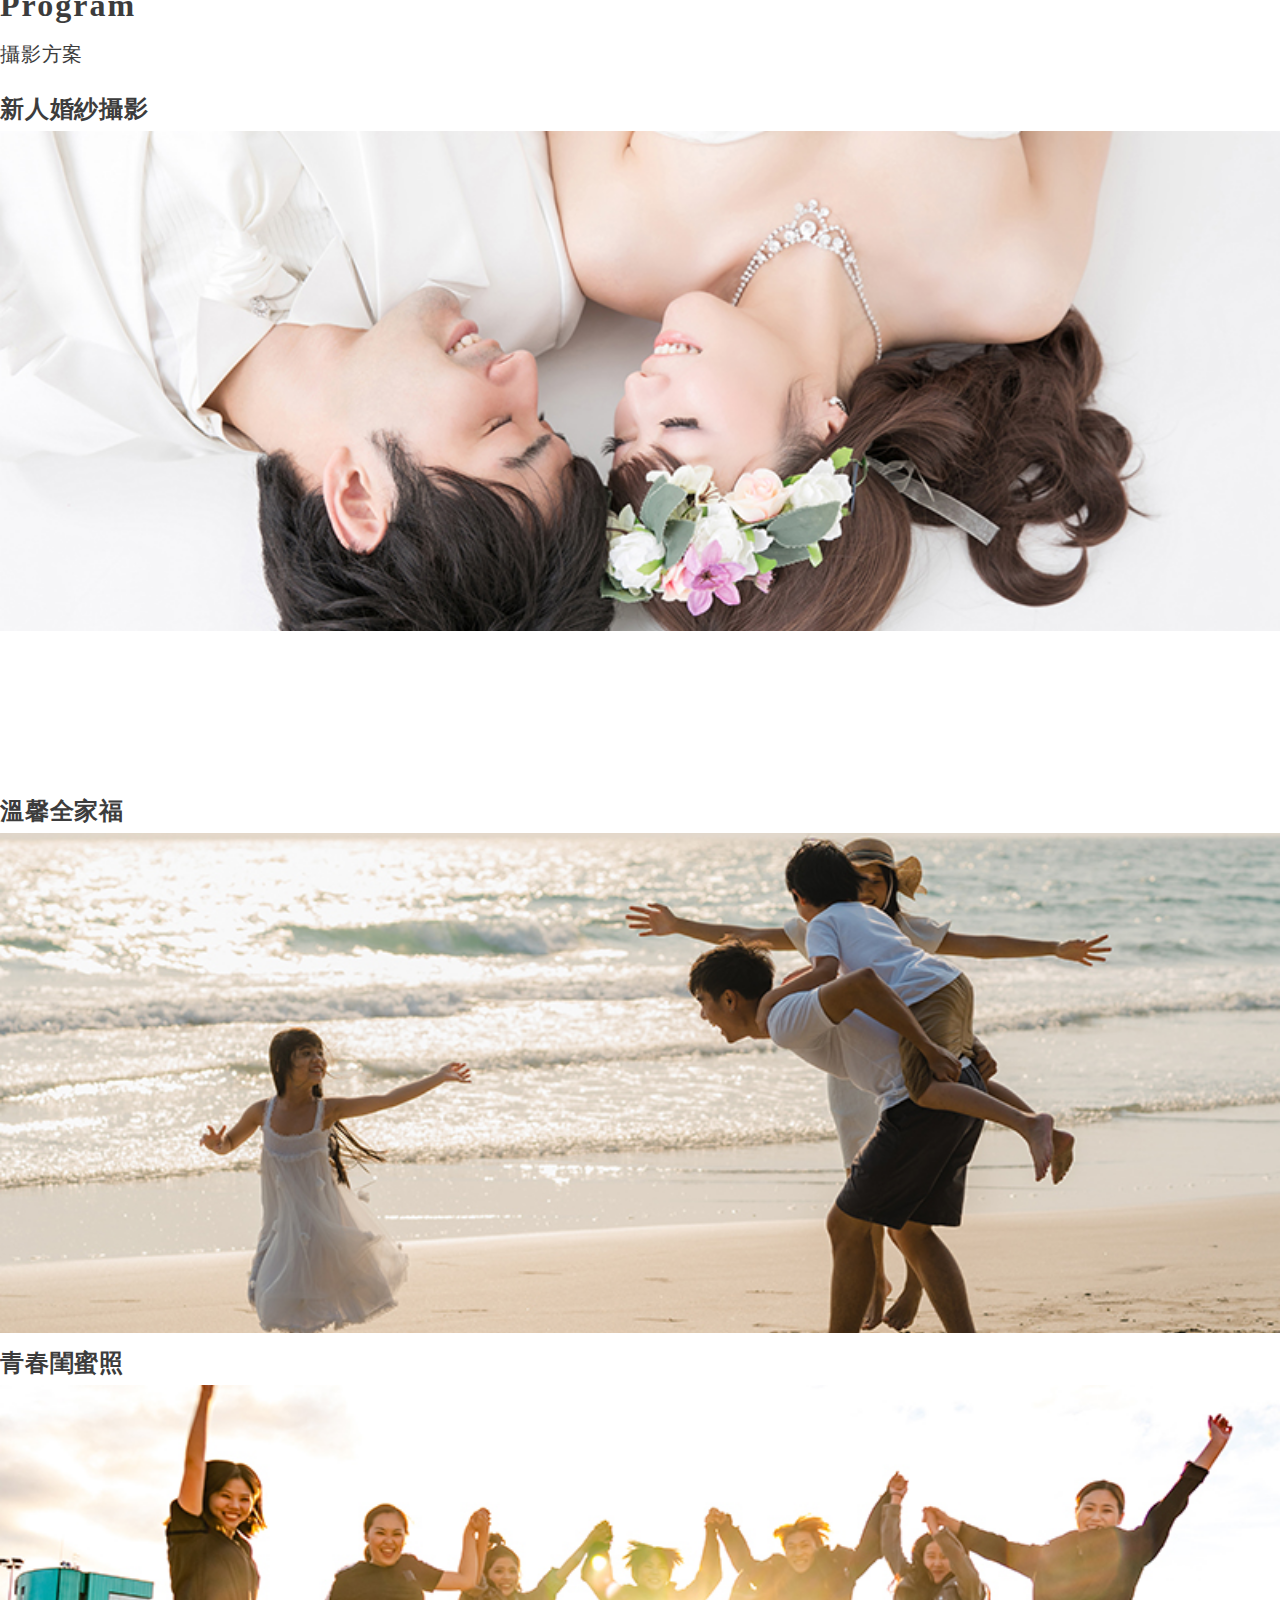
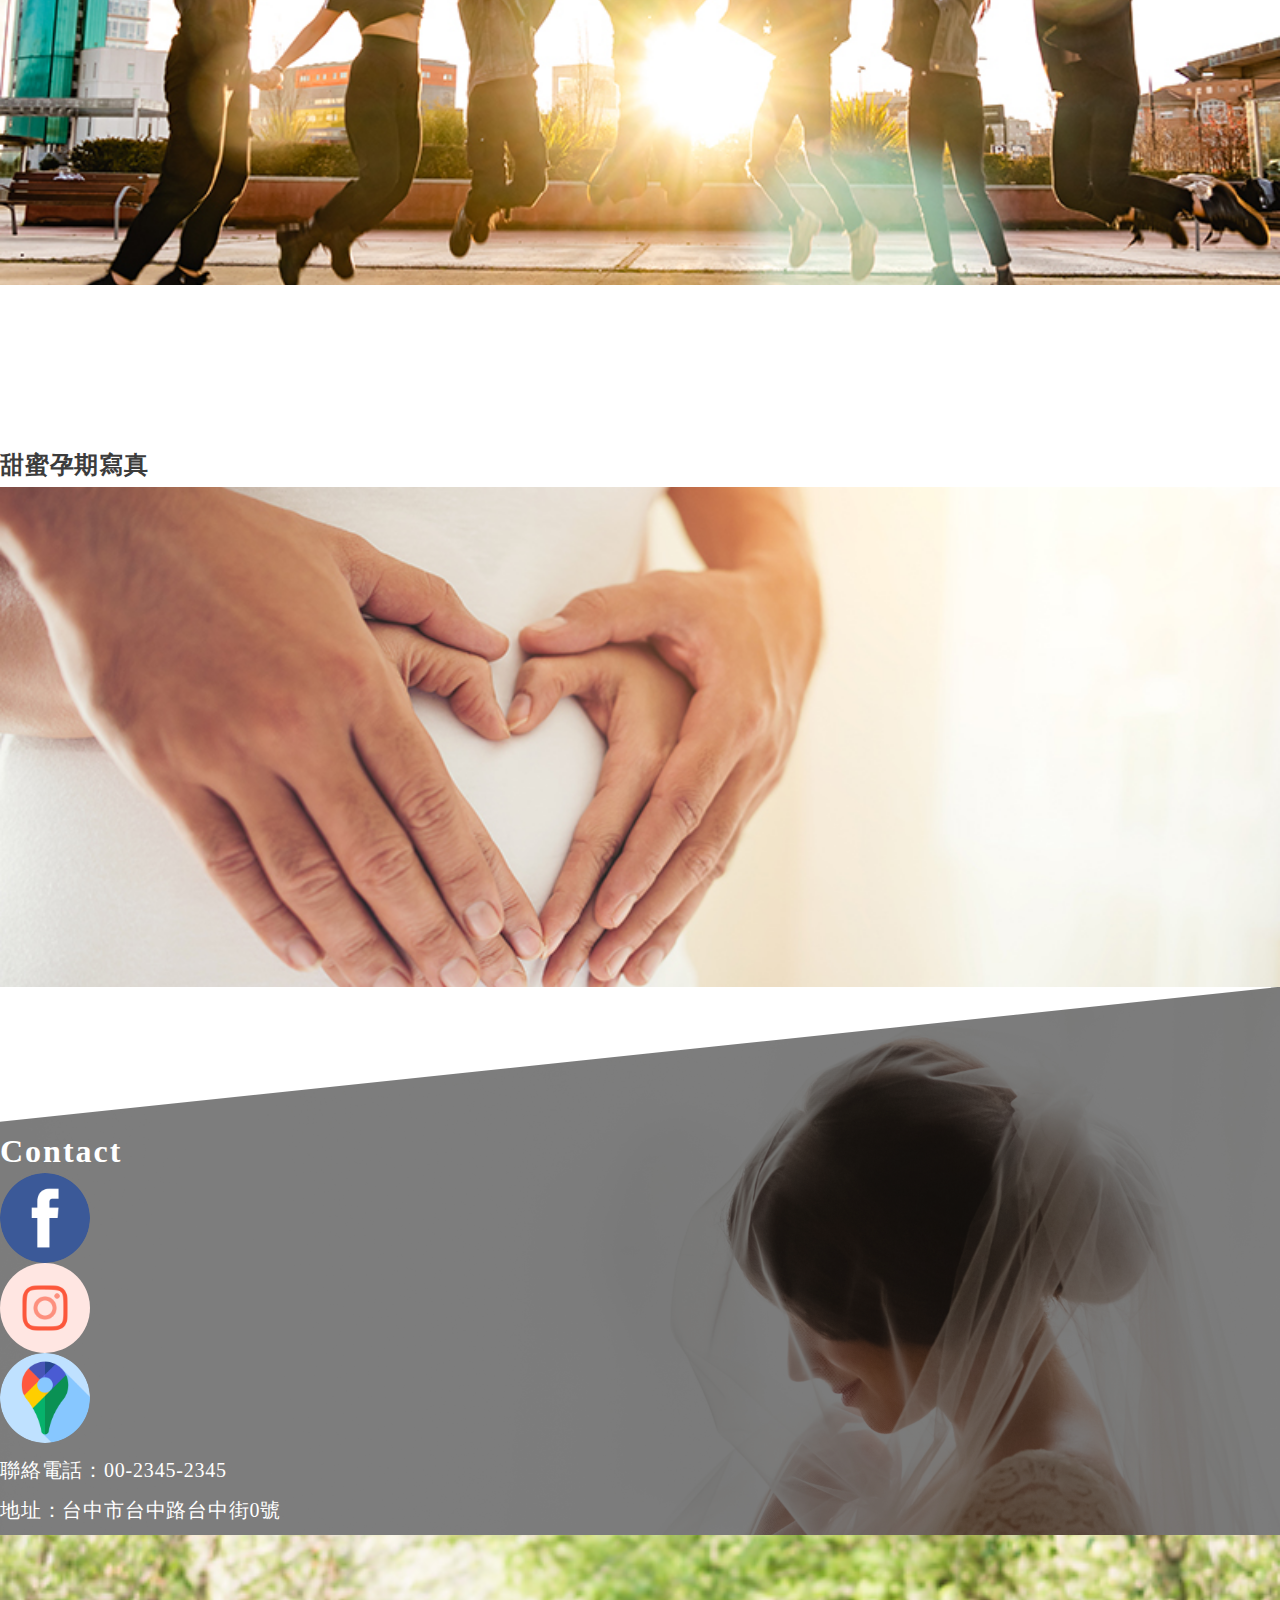
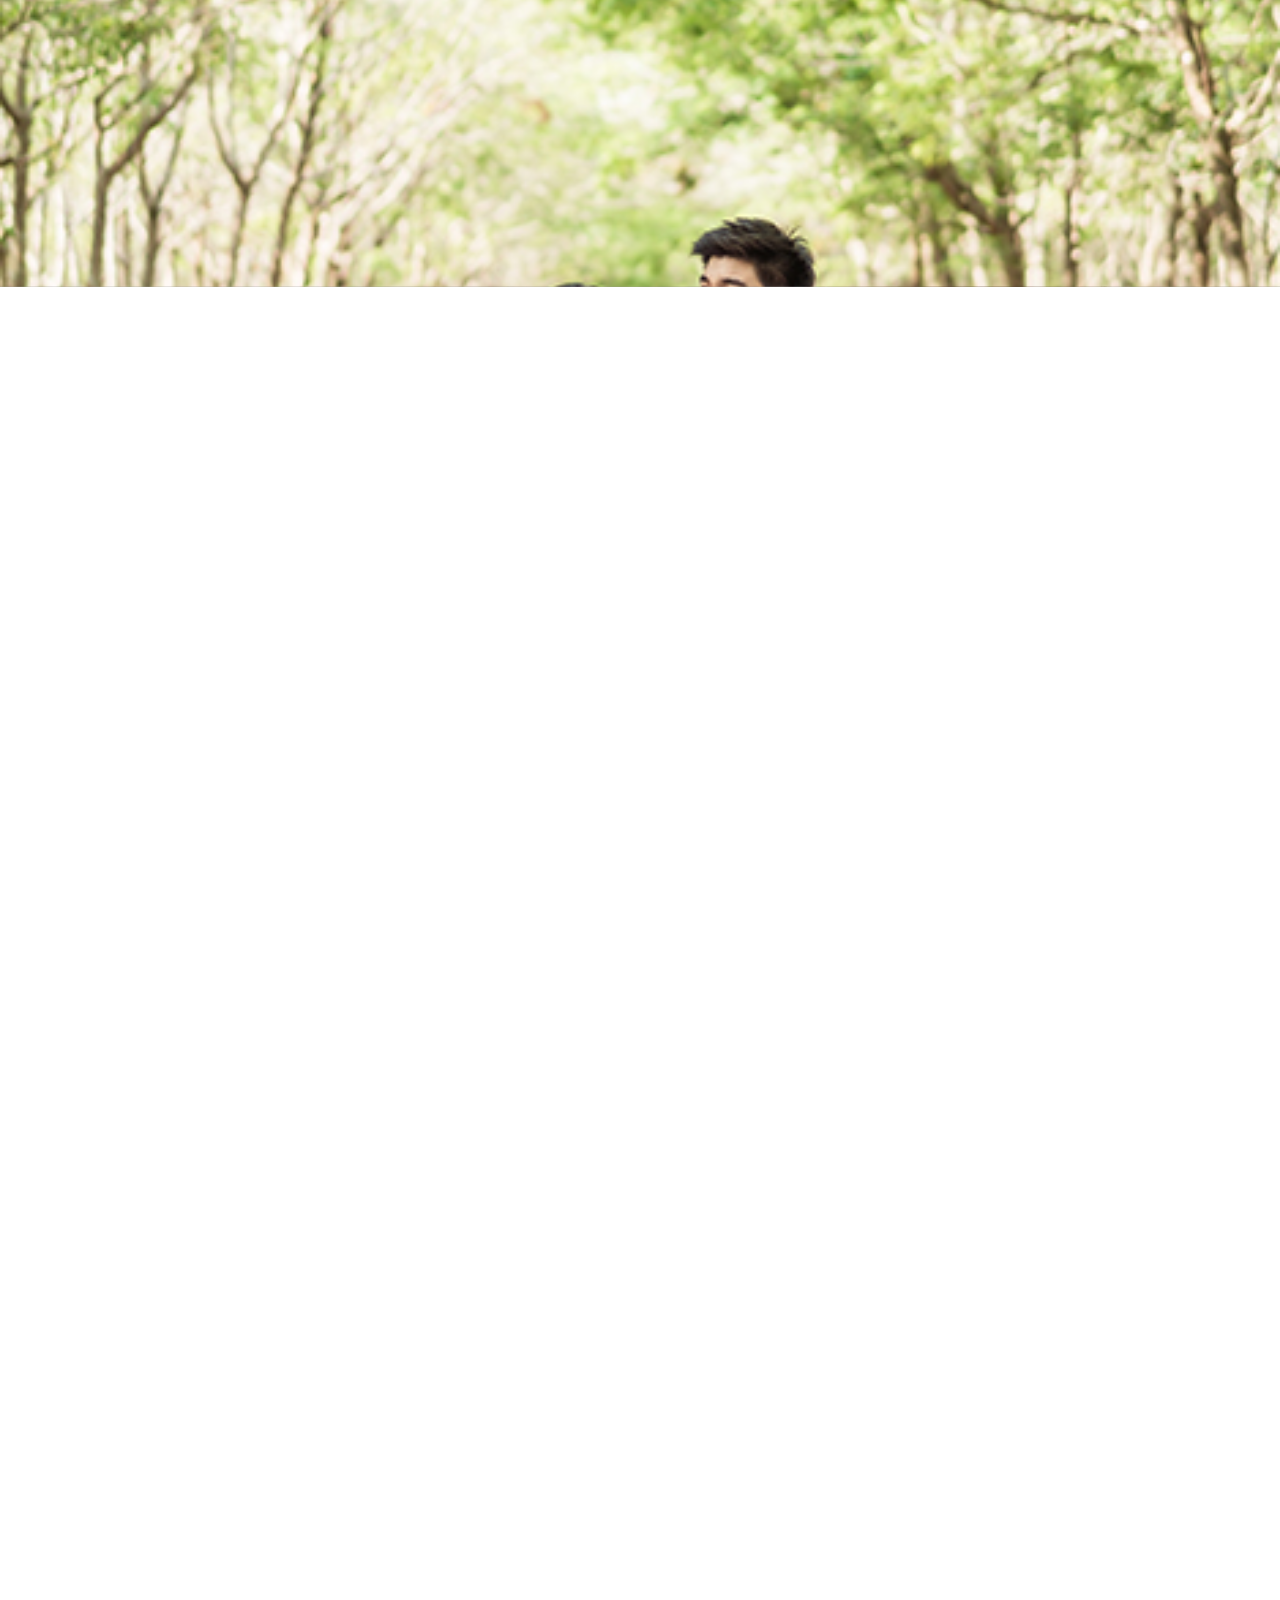
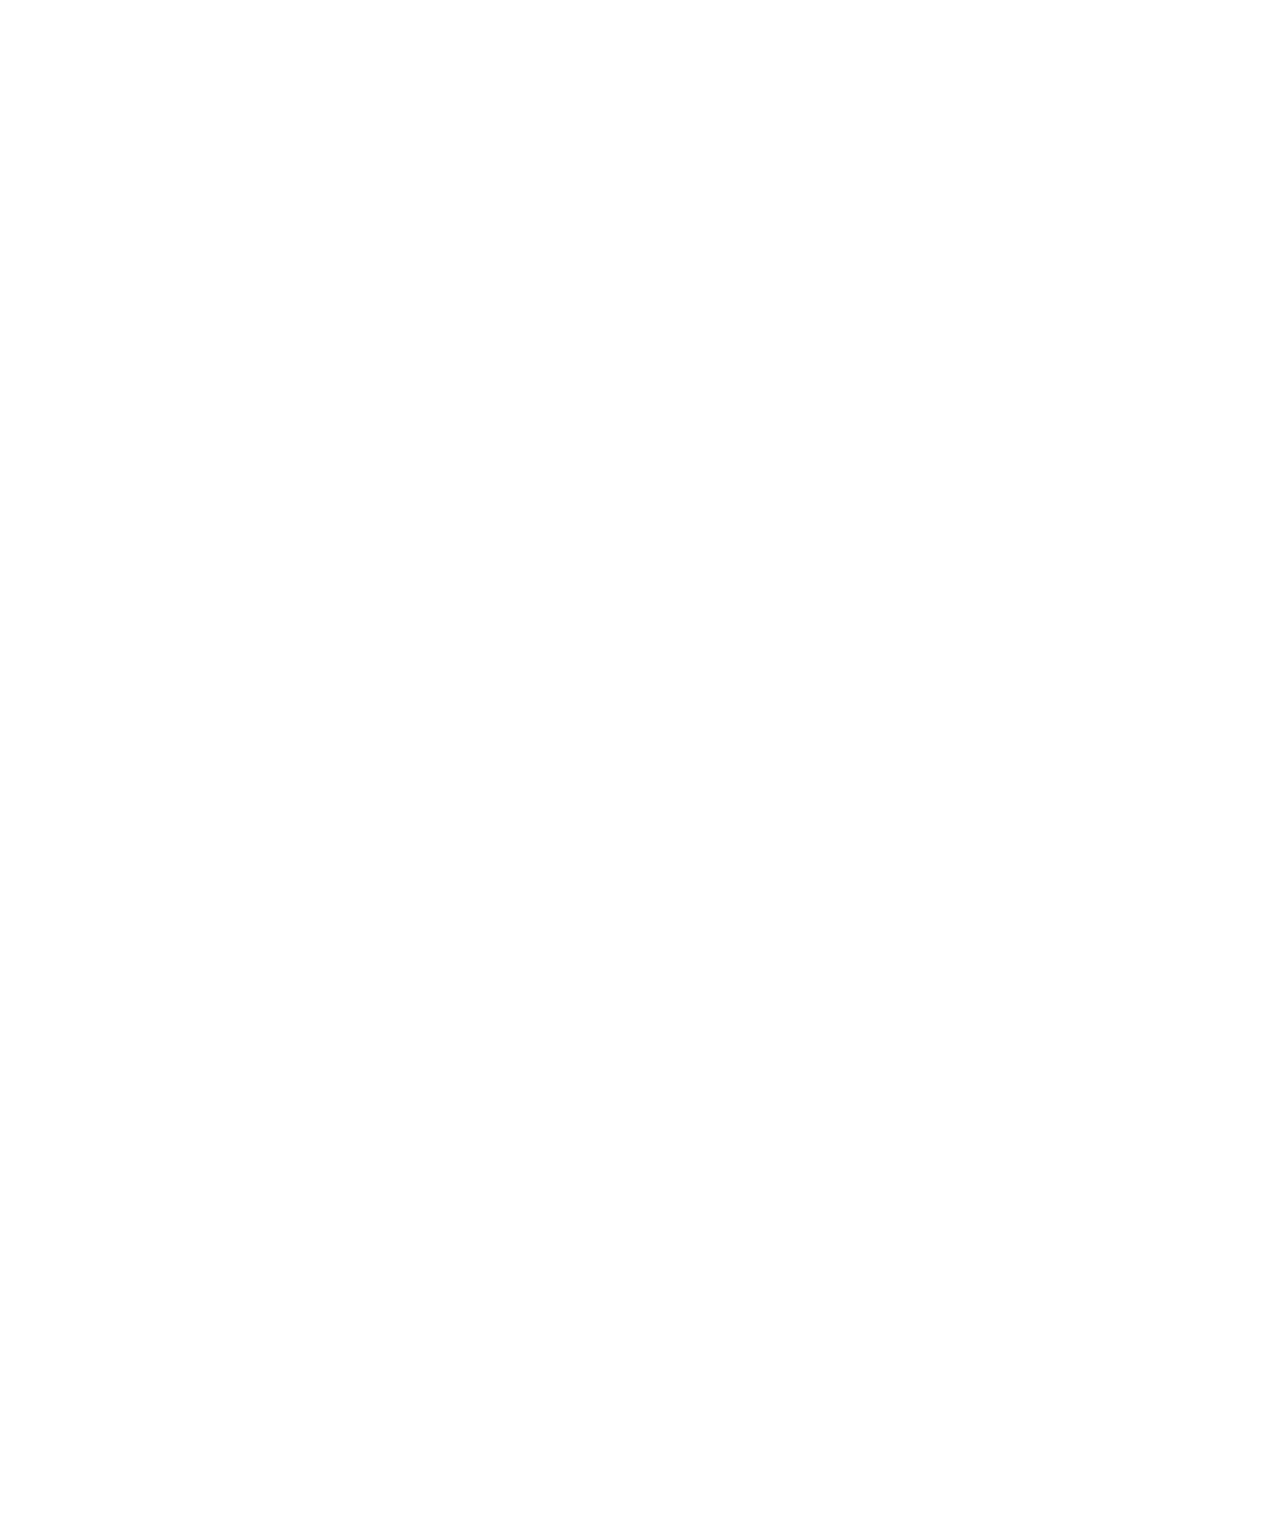
==== commit 027fa1b2: "pct change" ====
--- a/index.html
+++ b/index.html
@@ -4,7 +4,7 @@
 <head>
     <meta charset="UTF-8" />
     <meta name="viewport" content="width=device-width, initial-scale=1.0" />
-    <title>花嫁白婚紗攝影</title>
+    <title>L&F婚紗攝影</title>
 
     <!-- bootstrap css -->
     <link rel="stylesheet" href="https://stackpath.bootstrapcdn.com/bootstrap/4.5.0/css/bootstrap.min.css"
@@ -51,7 +51,7 @@
                     <div class="col-12 col-md-6 col-xl-6 mt-5 mt-md-0">
                         <div class="text-indent-2">
                             <p>
-                                花嫁白婚紗攝影成立以來不斷的要求品質、最優質服務。我們有陣容最堅強攝影團隊，絕對符合您要求完美的需求。以創新攝影手法，為您紀錄屬於個人的風格，並針對新人需求做規劃，設計最親切貼心的服務，精心為您設計婚紗包套，新娘婚紗禮服設計。
+                                L&F婚紗攝影成立以來不斷的要求品質、最優質服務。我們有陣容最堅強攝影團隊，絕對符合您要求完美的需求。以創新攝影手法，為您紀錄屬於個人的風格，並針對新人需求做規劃，設計最親切貼心的服務，精心為您設計婚紗包套，新娘婚紗禮服設計。
                             </p>
                         </div>
                         <div class="about-02 bcg d-none d-md-block"></div>
@@ -93,7 +93,7 @@
                                 <div class="w-50 ml-3">
                                     <h3>自然光式攝影棚</h3>
                                     <p>
-                                        基隆唯一採自然光式實景攝影棚，道具設備齊全，主題季節更新。
+                                        特有採自然光式實景攝影棚，道具設備齊全，主題季節更新。
                                     </p>
                                 </div>
                             </div>
@@ -180,8 +180,8 @@
                             </div>
                             <div class="">
                                 <p>
-                                    聯絡電話：02-2425-8822<br />
-                                    地址：200基隆市仁愛區仁四路17-5號號 2 樓
+                                    聯絡電話：00-2345-2345<br />
+                                    地址：台中市台中路台中街0號
                                 </p>
                             </div>
                         </div>
--- a/css/index.css
+++ b/css/index.css
@@ -96,16 +96,22 @@
 }
 
 body header .banner nav .nav-btn-group .hamber-line {
-  width: 150px;
+  width: 120px;
   height: 100%;
   padding-bottom: 15px;
 }
 
+@media screen and (min-width: 1200px) {
+  body header .banner nav .nav-btn-group .hamber-line {
+    width: 150px;
+  }
+}
+
 body header .banner nav .nav-btn-group li {
   display: none;
   background-color: rgba(0, 0, 0, 0.5);
   font-size: 20px;
-  width: 150px;
+  width: 120px;
   text-align: center;
 }
 
@@ -114,6 +120,7 @@
     display: block;
     background-color: unset;
     font-size: 24px;
+    width: 150px;
   }
 }
 
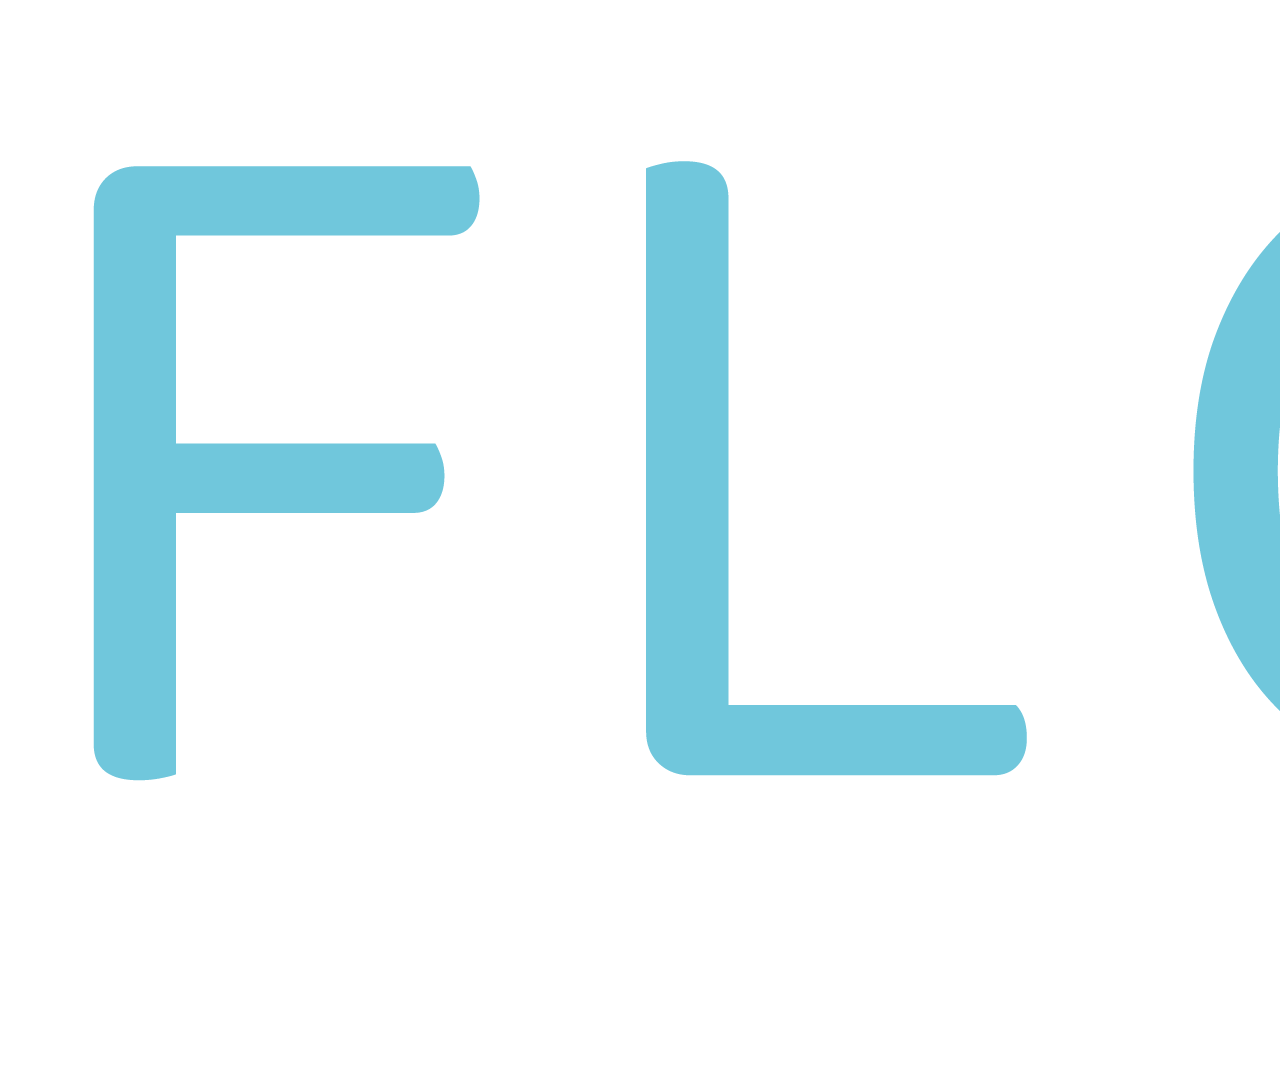
==== commit 3aa5f032: "dark img" ====
--- a/index.html
+++ b/index.html
@@ -2,225 +2,34 @@
 <html lang="en">
 
 <head>
-    <meta charset="UTF-8" />
-    <meta name="viewport" content="width=device-width, initial-scale=1.0" />
-    <title>L&F婚紗攝影</title>
-
-    <!-- bootstrap css -->
-    <link rel="stylesheet" href="https://stackpath.bootstrapcdn.com/bootstrap/4.5.0/css/bootstrap.min.css"
-        integrity="sha384-9aIt2nRpC12Uk9gS9baDl411NQApFmC26EwAOH8WgZl5MYYxFfc+NcPb1dKGj7Sk" crossorigin="anonymous" />
-
-    <!-- my css -->
-    <link rel="stylesheet" href="./css/index.css" />
-
+    <meta charset="UTF-8">
+    <meta name="viewport" content="width=device-width, initial-scale=1.0">
+    <meta name="keywords" content="FLOWER STUDIO,婚紗">
+    <title>FLOWER STUDIO</title>
+    <link rel="stylesheet" href="./css/index.css">
+    <link
+        href="https://fonts.googleapis.com/css2?family=Noto+Sans+TC:wght@100;300;400;500;700;900&family=Poiret+One&display=swap"
+        rel="stylesheet">
 </head>
 
-<body class="position-relative">
-    <header class="z-10 position-relative">
-        <div class="banner bcg bcg-leftcut w-100 h-100 position-relative">
-            <nav class="d-flex justify-content-between">
-                <div class="h-100 pl-md-5">
-                    <img src="./img/logo-1.jpg" alt="" height="100%">
+<body class="bg-light">
+    <header class="bcg">
+        <div class="nav-bar">
+            <nav>
+                <div class="nav-logo">
+                    <img src="./img/logo-02.png" alt="">
                 </div>
-                <ul class="nav-btn-group d-flex align-items-center justify-content-between flex-column flex-xl-row m-0">
-                    <div class="hamber-line d-xl-none d-flex align-items-center justify-content-center">=</div>
-                    <li><a href="#section-1">關於我們</a></li>
-                    <li><a href="#section-2">服務內容</a></li>
-                    <li><a href="#section-3">攝影方案</a></li>
-                </ul>
+                <a href="#" class="nav-hamburger">
+                    <div class="nav-hamburger-line"></div>
+                    <div class="nav-hamburger-line"></div>
+                    <div class="nav-hamburger-line"></div>
+                </a>
             </nav>
-            <div class="logobar d-flex position-absolute justify-content-center">
-                <div class="logo-long pct"></div>
-            </div>
+        </div>
+        <div class="banner">
+            
         </div>
     </header>
-
-    <main>
-        <!-- 關於我們 -->
-        <section class="mb-5">
-            <div class="container position-relative">
-                <div class="fake-section" id="section-1"></div>
-                <div class="row">
-                    <div class="col-12">
-                        <h2>About us</h2>
-                        <p>關於我們</p>
-                    </div>
-                    <div class="col-12 col-md-6 col-xl-6">
-                        <div class="about-01 bcg"></div>
-                    </div>
-                    <div class="col-12 col-md-6 col-xl-6 mt-5 mt-md-0">
-                        <div class="text-indent-2">
-                            <p>
-                                L&F婚紗攝影成立以來不斷的要求品質、最優質服務。我們有陣容最堅強攝影團隊，絕對符合您要求完美的需求。以創新攝影手法，為您紀錄屬於個人的風格，並針對新人需求做規劃，設計最親切貼心的服務，精心為您設計婚紗包套，新娘婚紗禮服設計。
-                            </p>
-                        </div>
-                        <div class="about-02 bcg d-none d-md-block"></div>
-                    </div>
-                </div>
-            </div>
-        </section>
-
-        <!-- 服務內容 -->
-        <section class="bcg-twocut bcg service-bcg vh-xl-100 text-color-2">
-            <div class="mask pt-15vh pb-15vh h-100 d-flex align-items-center">
-                <div class="container position-relative">
-                    <div class="fake-section" id="section-2"></div>
-                    <div class="row">
-                        <div class="col-12 pl-4 mb-5 mb-xl-2">
-                            <h2>Service</h2>
-                            <p>服務內容</p>
-                        </div>
-                    </div>
-                    <div class="row align-items-center mb-5">
-                        <div class="col-12 col-md-6 col-xl-6 mb-5 mb-md-0">
-                            <div class="main-card d-flex align-items-center">
-                                <div class="circle">
-                                    <img src="./img/photo.png" alt="" width="100%">
-                                </div>
-                                <div class="w-50 ml-3">
-                                    <h3>專業攝影團隊</h3>
-                                    <p>
-                                        專業攝影團隊，重視品味與堅持美感，細心捕捉自然流露的情感，讓每張照片背後都有個動人故事。
-                                    </p>
-                                </div>
-                            </div>
-                        </div>
-                        <div class="col-12 col-md-6 col-xl-6">
-                            <div class="main-card d-flex align-items-center">
-                                <div class="circle">
-                                    <img src="./img/studio.png" alt="" width="100%">
-                                </div>
-                                <div class="w-50 ml-3">
-                                    <h3>自然光式攝影棚</h3>
-                                    <p>
-                                        特有採自然光式實景攝影棚，道具設備齊全，主題季節更新。
-                                    </p>
-                                </div>
-                            </div>
-                        </div>
-                    </div>
-                    <div class="row align-items-center">
-                        <div class="col-12 col-md-6 col-xl-6 mb-5 mb-md-0">
-                            <div class="main-card d-flex align-items-center">
-                                <div class="circle">
-                                    <img src="./img/dress.png" alt="" width="100%">
-                                </div>
-                                <div class="w-50 ml-3">
-                                    <h3>精品設計師婚紗</h3>
-                                    <p>
-                                        提供近百套禮服、婚紗主題樣式及道具任您挑選。
-                                    </p>
-                                </div>
-                            </div>
-                        </div>
-                        <div class="col-12 col-md-6 col-xl-6 pb-5 pb-md-0">
-                            <div class="main-card d-flex align-items-center">
-                                <div class="circle">
-                                    <img src="./img/service.png" alt="" width="100%">
-                                </div>
-                                <div class="w-50 ml-3">
-                                    <h3>小幫手貼心服務</h3>
-                                    <p>
-                                        專人專車，由造型師隨行跟拍，如明星般的服務，抵達拍攝地點由我們負責。
-                                    </p>
-                                </div>
-                            </div>
-                        </div>
-                    </div>
-                </div>
-            </div>
-        </section>
-
-        <!-- 攝影方案 -->
-        <section class="mb-5">
-            <div class="container position-relative">
-                <div class="fake-section" id="section-3"></div>
-                <div class="row">
-                    <div class="col-12 mb-2">
-                        <h2>Program</h2>
-                        <p>攝影方案</p>
-                    </div>
-                    <div class="col-12 col-md-6 col-xl-6 mb-5 mb-md-0">
-                        <h3>新人婚紗攝影</h3>
-                        <div class="bcg program-01"></div>
-                    </div>
-                    <div class="col-12 col-md-6 col-xl-6 mb-5 mb-md-0 pt-150">
-                        <h3>溫馨全家福</h3>
-                        <div class="bcg program-02"></div>
-                    </div>
-                    <div class="col-12 col-md-6 col-xl-6 mb-5 mb-md-0">
-                        <h3>青春閨蜜照</h3>
-                        <div class="bcg program-03"></div>
-                    </div>
-                    <div class="col-12 col-md-6 col-xl-6 pt-150">
-                        <h3>甜蜜孕期寫真</h3>
-                        <div class="bcg program-04"></div>
-                    </div>
-                </div>
-            </div>
-        </section>
-
-        <!-- 聯絡我們 -->
-        <section class="contact-bcg bcg bcg-rightcut vh-xl-100 text-color-2">
-            <div class="mask d-flex justify-content-end pt-15vh">
-                <div class="container-fluid h-xl-100 d-flex flex-column justify-content-end pt-5 pt-md-0">
-                    <div class="row justify-content-md-end justify-content-center">
-                        <div class="pr-md-5">
-                            <h2>Contact</h2>
-                            <div class="s4-icon-group d-flex">
-                                <a href="#">
-                                    <div class="s4-icon icon-1 bcg"></div>
-                                </a>
-                                <a href="#">
-                                    <div class="s4-icon bcg icon-2 mx-3"></div>
-                                </a>
-                                <a href="#">
-                                    <div class="s4-icon bcg icon-3"></div>
-                                </a>
-                            </div>
-                            <div class="">
-                                <p>
-                                    聯絡電話：00-2345-2345<br />
-                                    地址：台中市台中路台中街0號
-                                </p>
-                            </div>
-                        </div>
-                    </div>
-
-                    <div class="row">
-                        <div class="col-3 col-md-3 col-xl-2 bcg s4-pct-1 s4-pct-szie"></div>
-                        <div class="col-3 col-md-3 col-xl-2 bcg s4-pct-2 s4-pct-szie"></div>
-                        <div class="col-3 col-md-3 col-xl-2 bcg s4-pct-3 s4-pct-szie"></div>
-                        <div class="col-3 col-md-3 col-xl-2 bcg s4-pct-4 s4-pct-szie"></div>
-                        <div class="col-3 col-md-3 col-xl-2 bcg s4-pct-5 s4-pct-szie"></div>
-                        <div class="col-3 col-md-3 col-xl-2 bcg s4-pct-6 s4-pct-szie"></div>
-                        <div class="col-3 col-md-3 col-xl-2 bcg s4-pct-7 s4-pct-szie d-xl-none"></div>
-                        <div class="col-3 col-md-3 col-xl-2 bcg s4-pct-8 s4-pct-szie d-xl-none"></div>
-                    </div>
-                </div>
-            </div>
-        </section>
-    </main>
-
-    <footer class="bg-dark">
-        <p class="m-0 py-2 text-center text-color-2">
-            本網頁僅供教學及練習使用，若有冒犯請洽0956-592366
-        </p>
-    </footer>
-
-    <a href="#" class="gototop">
-        <p>TOP</p>
-    </a>
-
-    <script src="https://code.jquery.com/jquery-3.5.1.slim.min.js"
-        integrity="sha384-DfXdz2htPH0lsSSs5nCTpuj/zy4C+OGpamoFVy38MVBnE+IbbVYUew+OrCXaRkfj"
-        crossorigin="anonymous"></script>
-    <script src="https://cdn.jsdelivr.net/npm/popper.js@1.16.0/dist/umd/popper.min.js"
-        integrity="sha384-Q6E9RHvbIyZFJoft+2mJbHaEWldlvI9IOYy5n3zV9zzTtmI3UksdQRVvoxMfooAo"
-        crossorigin="anonymous"></script>
-    <script src="https://stackpath.bootstrapcdn.com/bootstrap/4.5.0/js/bootstrap.min.js"
-        integrity="sha384-OgVRvuATP1z7JjHLkuOU7Xw704+h835Lr+6QL9UvYjZE3Ipu6Tp75j7Bh/kR0JKI"
-        crossorigin="anonymous"></script>
 </body>
 
 </html>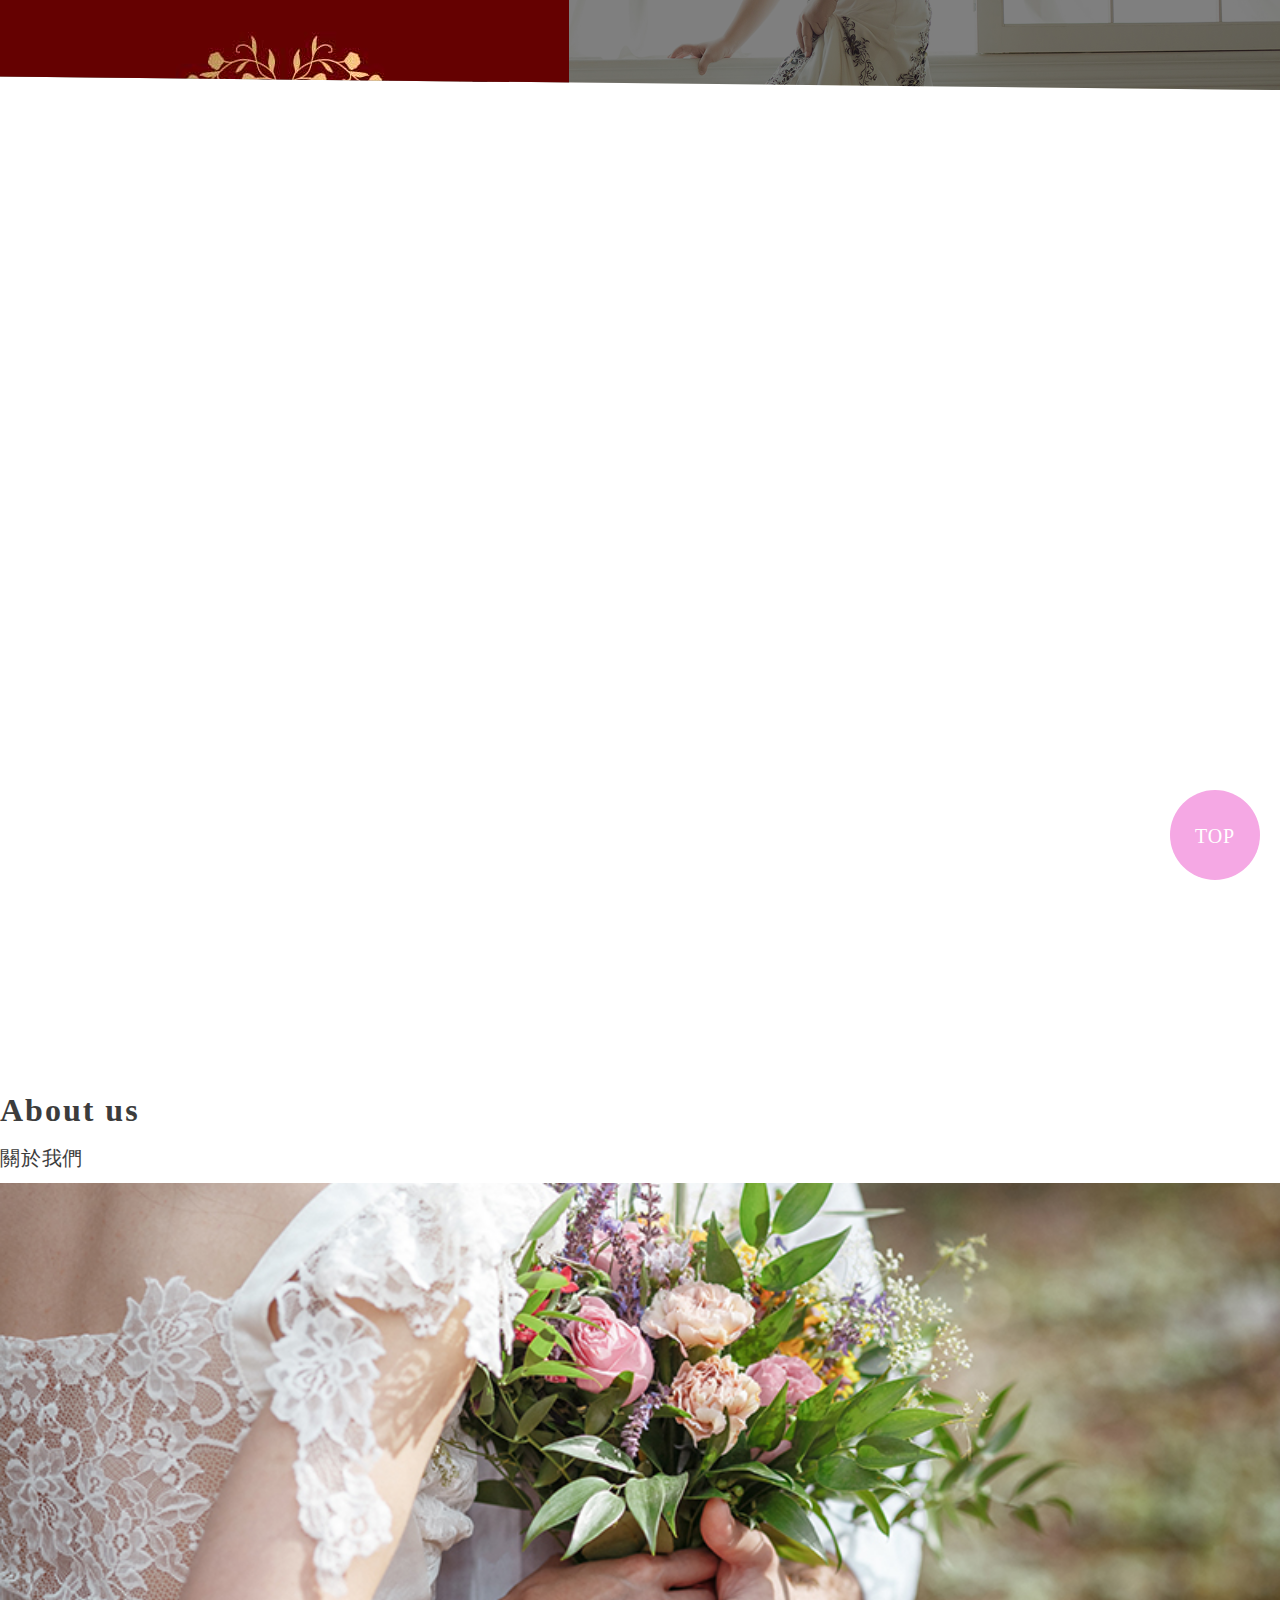
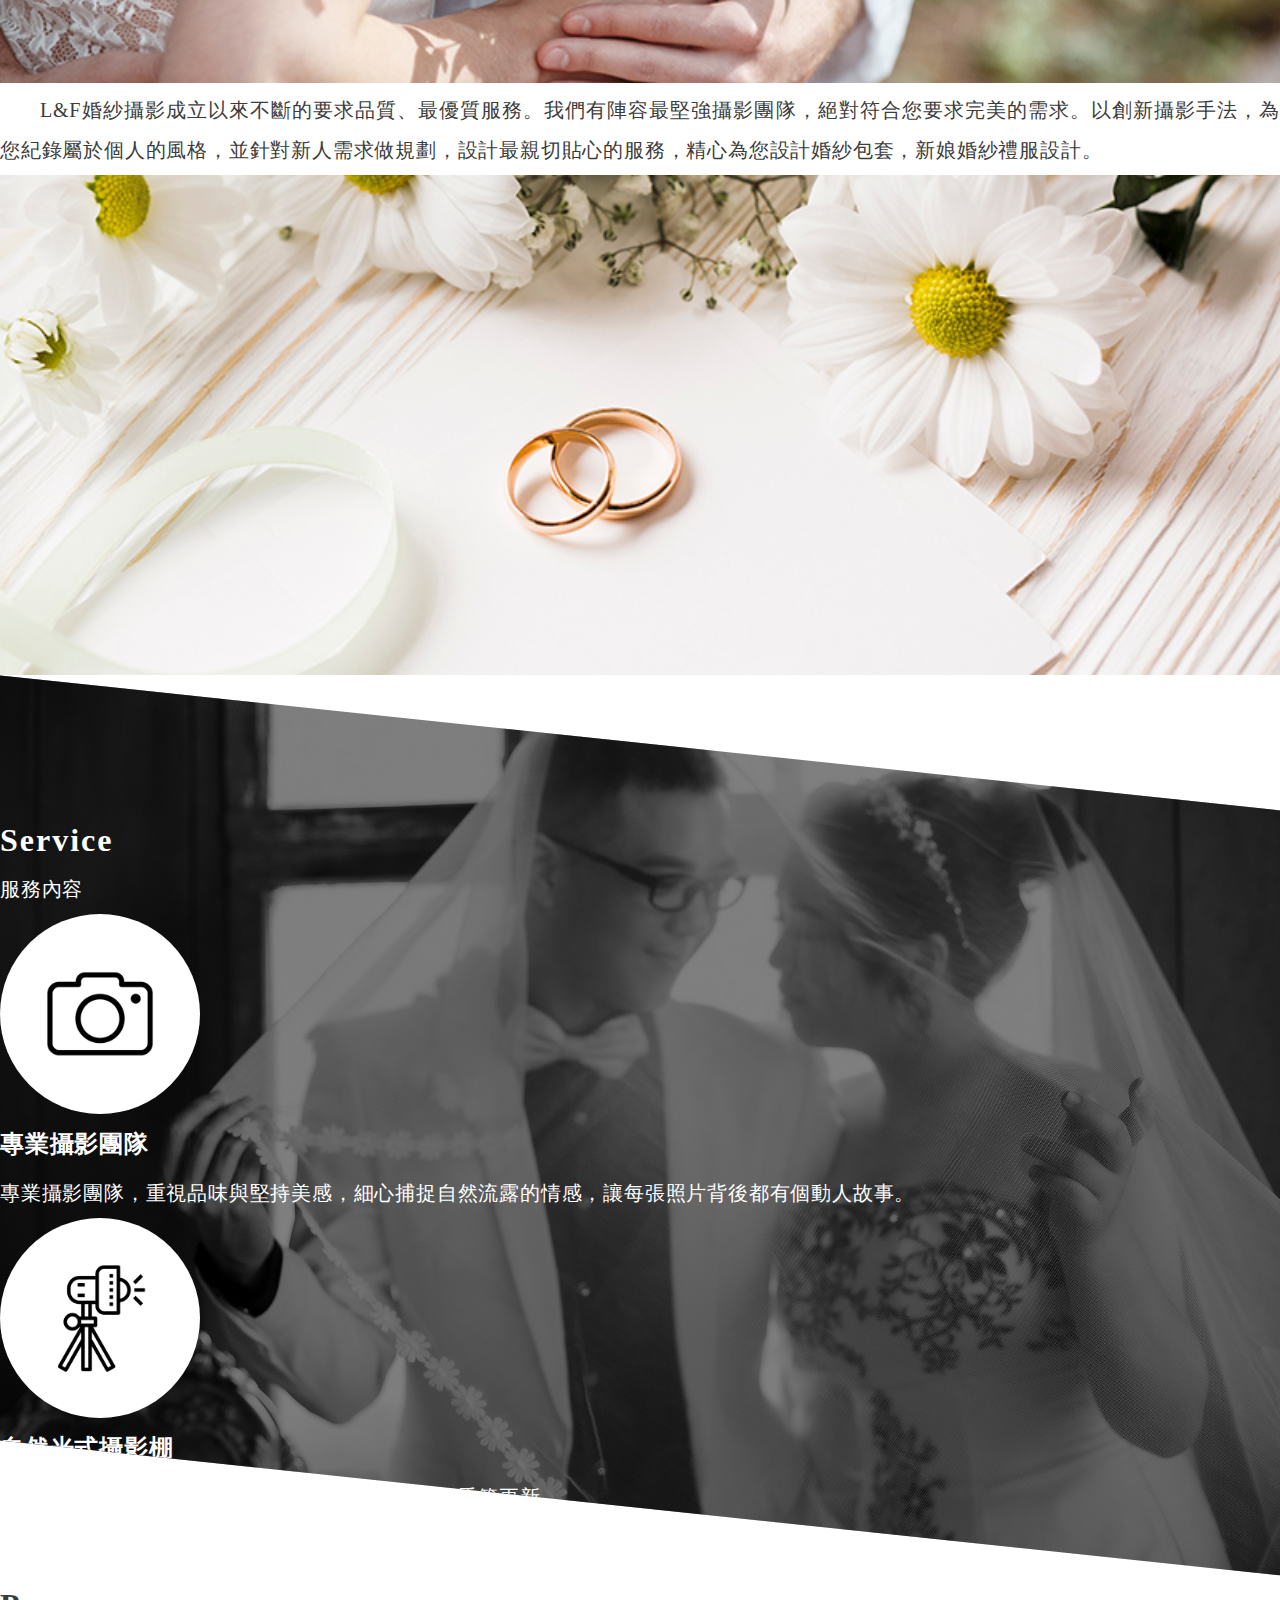
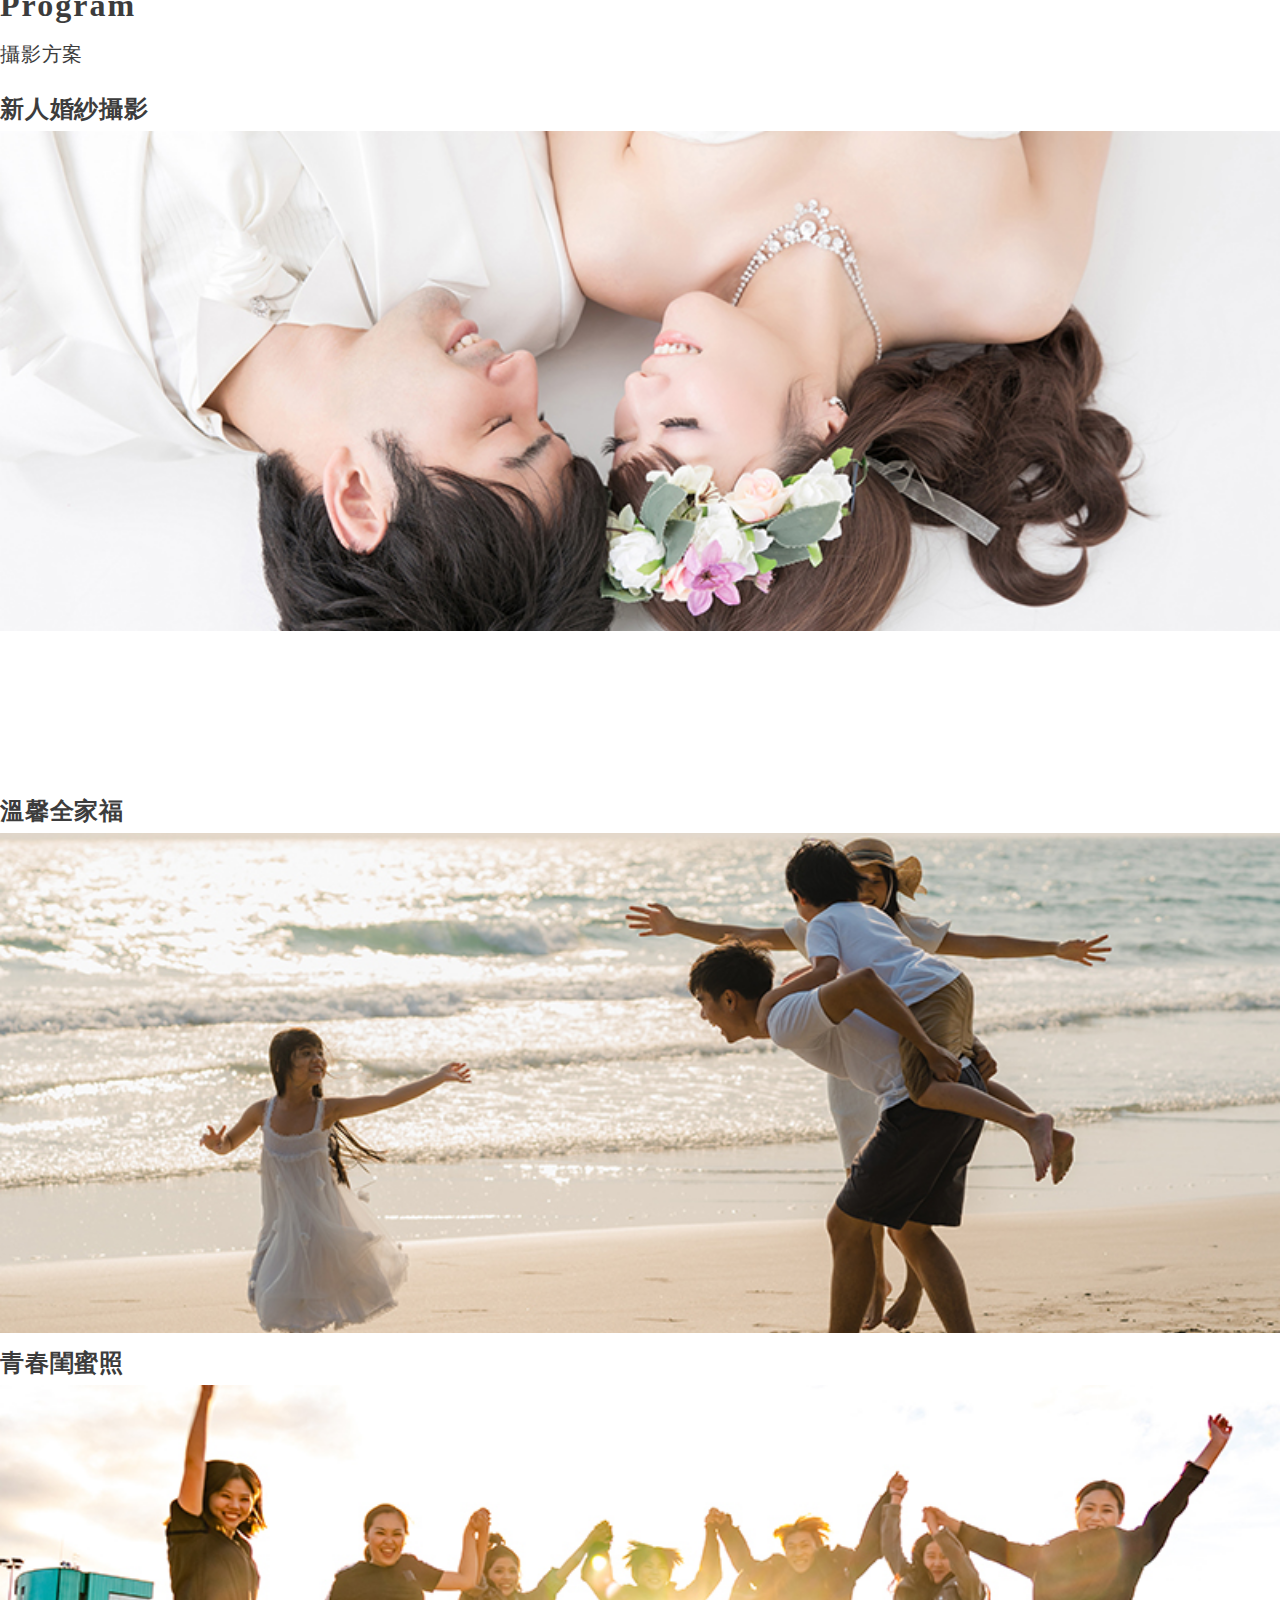
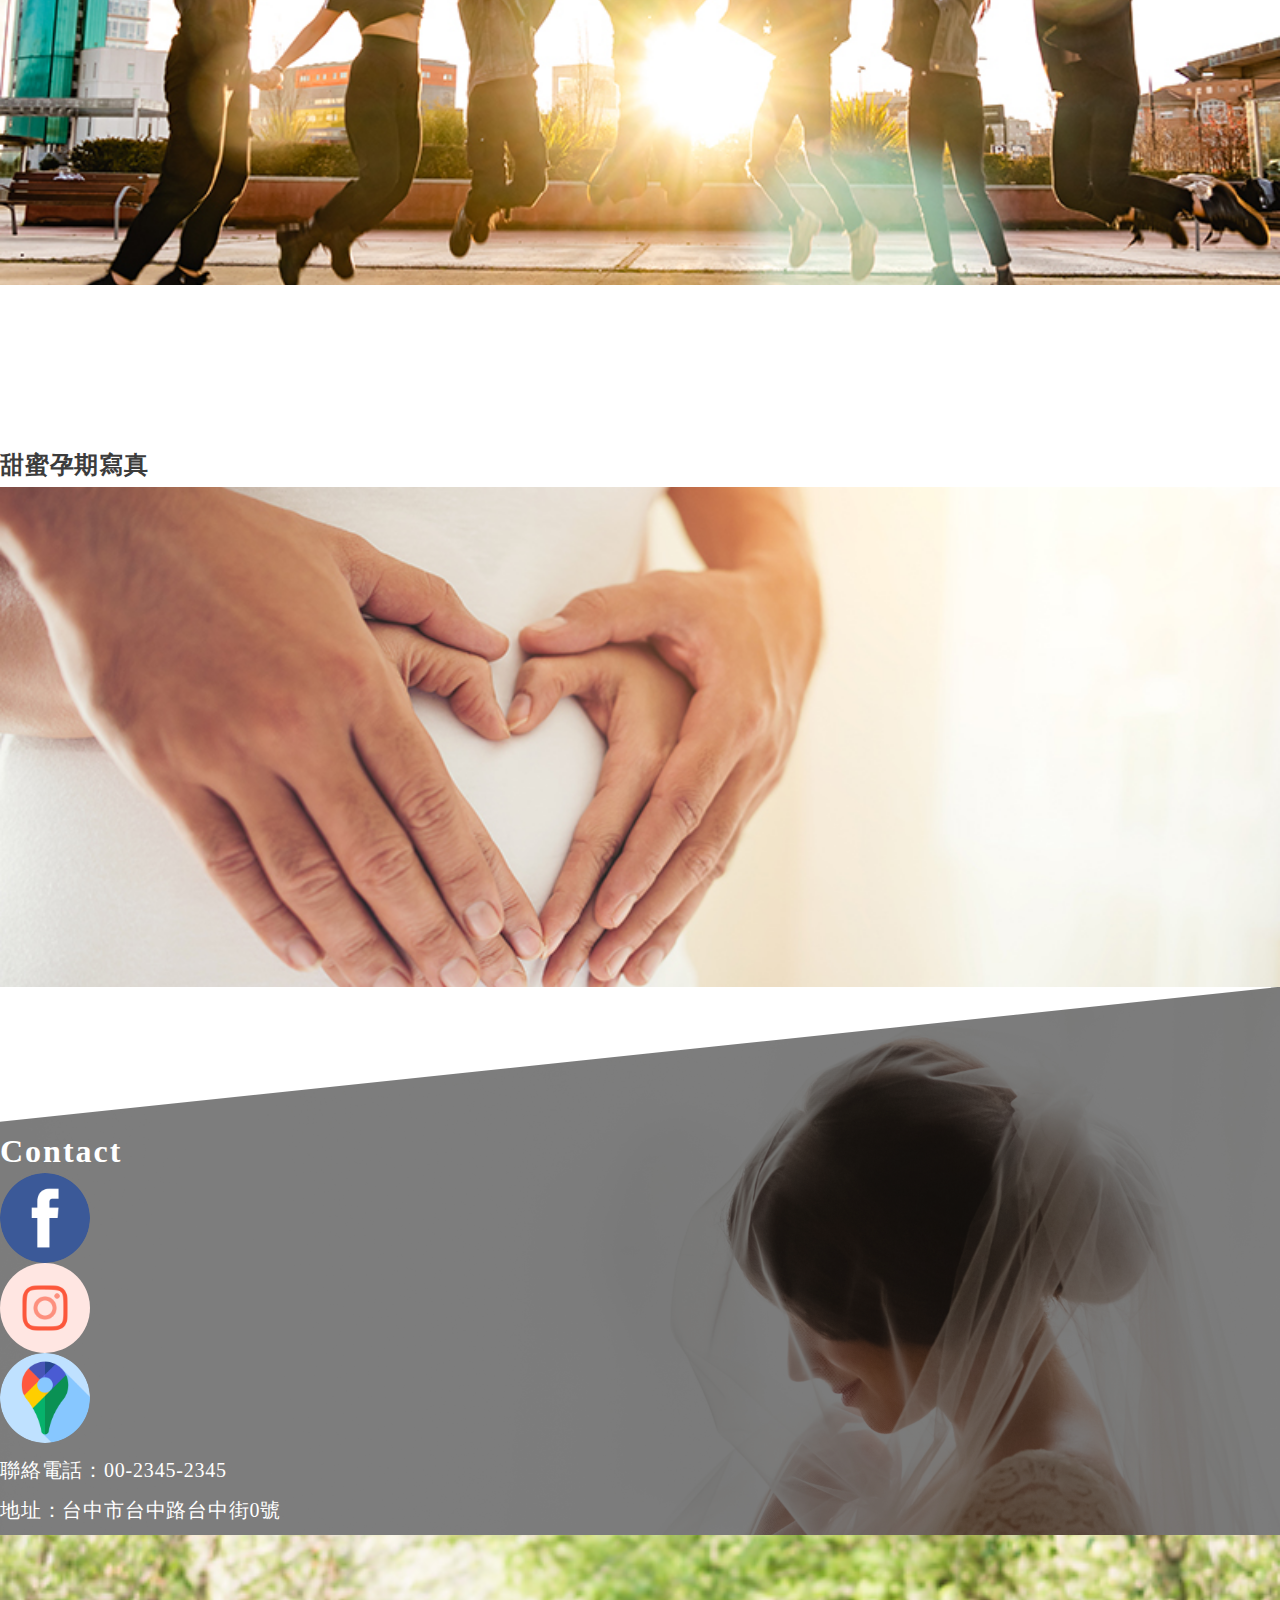
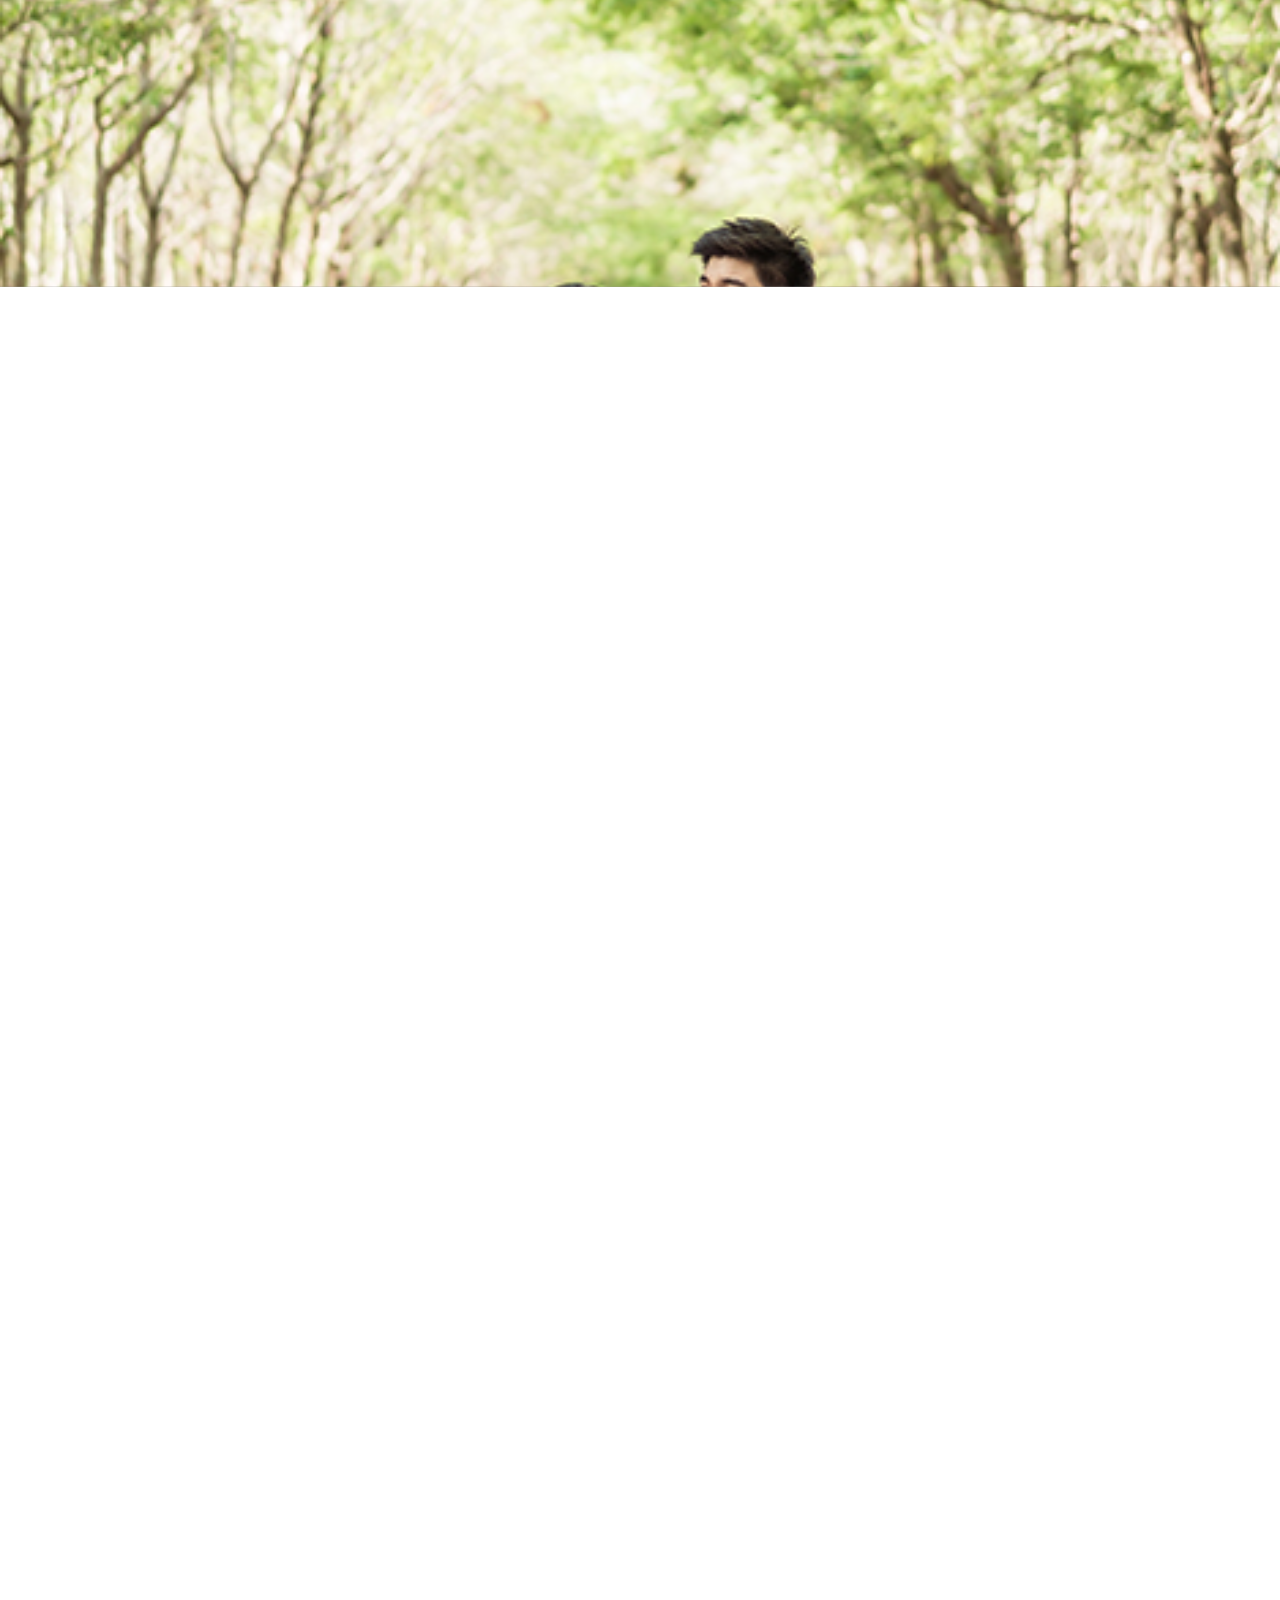
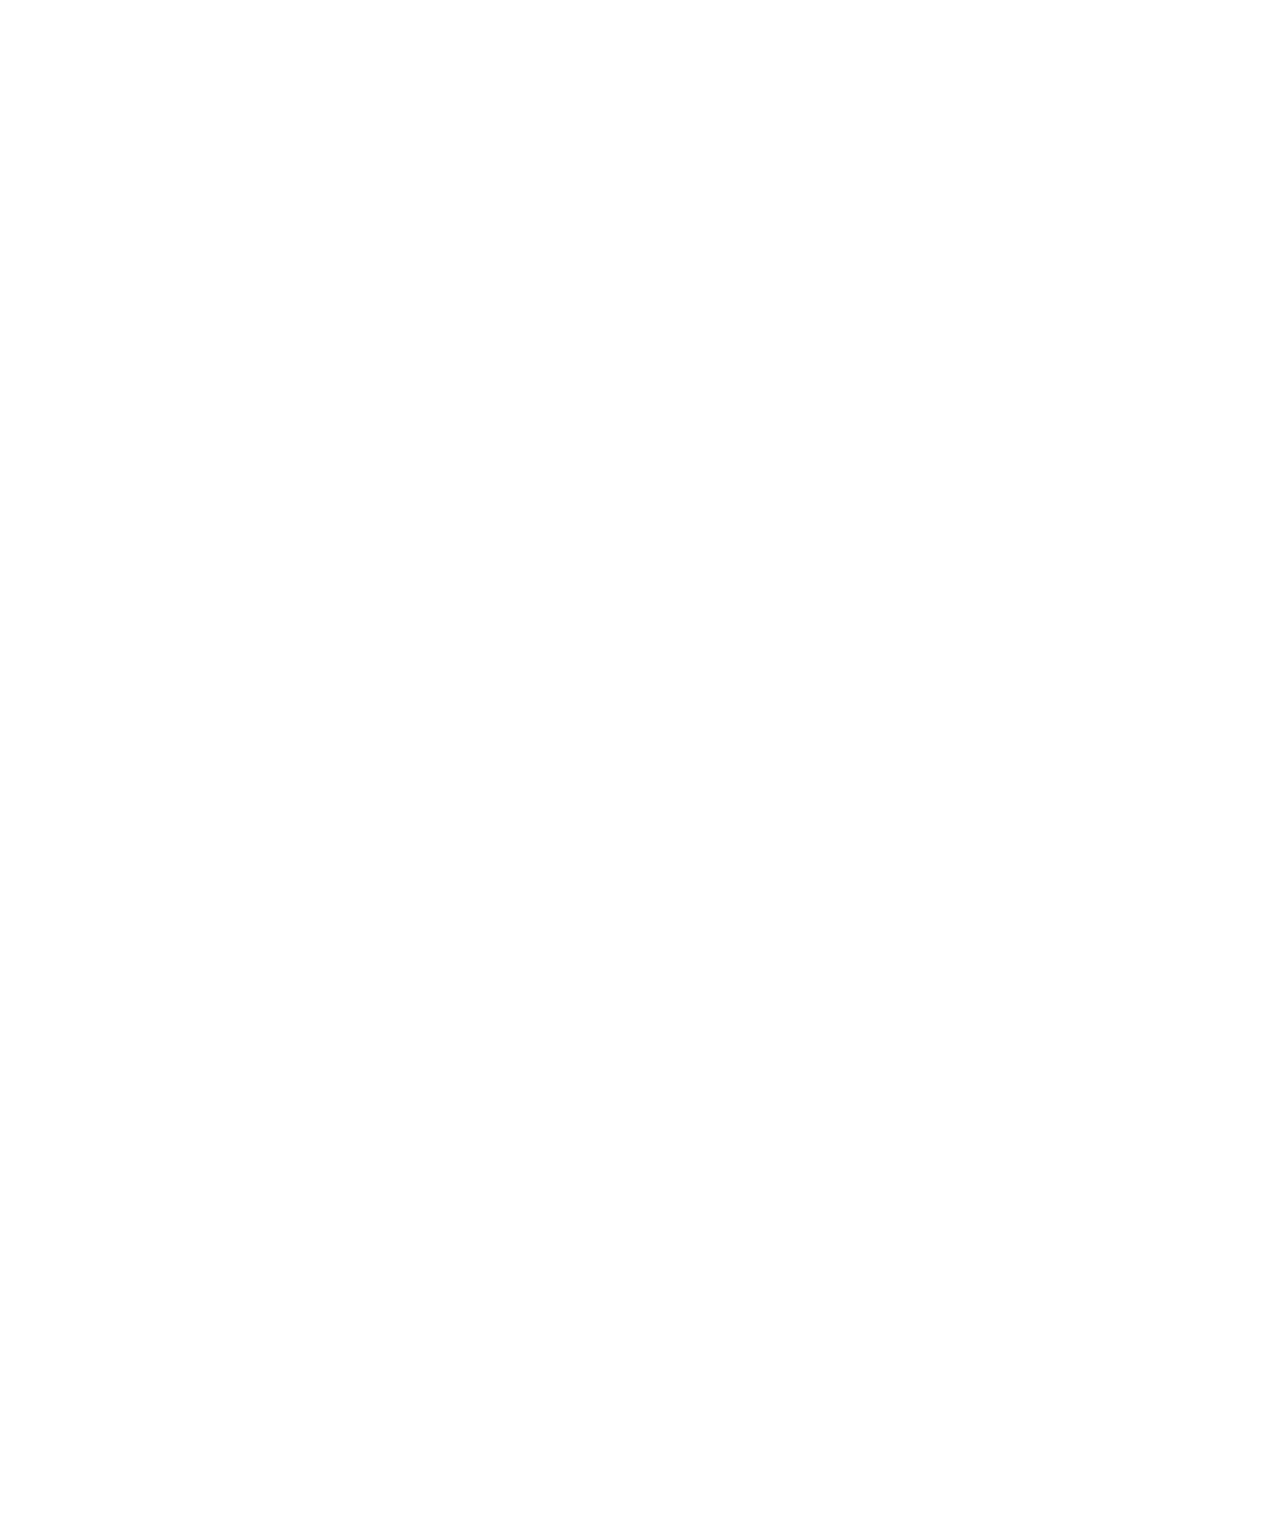
==== commit 223d3818: "Revert "dark img"" ====
--- a/index.html
+++ b/index.html
@@ -2,34 +2,226 @@
 <html lang="en">
 
 <head>
-    <meta charset="UTF-8">
-    <meta name="viewport" content="width=device-width, initial-scale=1.0">
-    <meta name="keywords" content="FLOWER STUDIO,婚紗">
-    <title>FLOWER STUDIO</title>
-    <link rel="stylesheet" href="./css/index.css">
-    <link
-        href="https://fonts.googleapis.com/css2?family=Noto+Sans+TC:wght@100;300;400;500;700;900&family=Poiret+One&display=swap"
-        rel="stylesheet">
+    <meta charset="UTF-8" />
+    <meta name="viewport" content="width=device-width, initial-scale=1.0" />
+    <meta name="description" content="L&F婚紗攝影">
+    <title>L&F婚紗攝影</title>
+
+    <!-- bootstrap css -->
+    <link rel="stylesheet" href="https://stackpath.bootstrapcdn.com/bootstrap/4.5.0/css/bootstrap.min.css"
+        integrity="sha384-9aIt2nRpC12Uk9gS9baDl411NQApFmC26EwAOH8WgZl5MYYxFfc+NcPb1dKGj7Sk" crossorigin="anonymous" />
+
+    <!-- my css -->
+    <link rel="stylesheet" href="./css/index.css" />
+
 </head>
 
-<body class="bg-light">
-    <header class="bcg">
-        <div class="nav-bar">
-            <nav>
-                <div class="nav-logo">
-                    <img src="./img/logo-02.png" alt="">
-                </div>
-                <a href="#" class="nav-hamburger">
-                    <div class="nav-hamburger-line"></div>
-                    <div class="nav-hamburger-line"></div>
-                    <div class="nav-hamburger-line"></div>
-                </a>
+<body class="position-relative">
+    <header class="z-10 position-relative">
+        <div class="banner bcg bcg-leftcut w-100 h-100 position-relative">
+            <nav class="d-flex justify-content-between">
+                <div class="h-100 pl-md-5">
+                    <img src="./img/logo-1.jpg" alt="" height="100%">
+                </div>
+                <ul class="nav-btn-group d-flex align-items-center justify-content-between flex-column flex-xl-row m-0">
+                    <div class="hamber-line d-xl-none d-flex align-items-center justify-content-center">=</div>
+                    <li><a href="#section-1">關於我們</a></li>
+                    <li><a href="#section-2">服務內容</a></li>
+                    <li><a href="#section-3">攝影方案</a></li>
+                </ul>
             </nav>
-        </div>
-        <div class="banner">
-            
+            <div class="logobar d-flex position-absolute justify-content-center">
+                <div class="logo-long pct"></div>
+            </div>
         </div>
     </header>
+
+    <main>
+        <!-- 關於我們 -->
+        <section class="mb-5">
+            <div class="container position-relative">
+                <div class="fake-section" id="section-1"></div>
+                <div class="row">
+                    <div class="col-12">
+                        <h2>About us</h2>
+                        <p>關於我們</p>
+                    </div>
+                    <div class="col-12 col-md-6 col-xl-6">
+                        <div class="about-01 bcg"></div>
+                    </div>
+                    <div class="col-12 col-md-6 col-xl-6 mt-5 mt-md-0">
+                        <div class="text-indent-2">
+                            <p>
+                                L&F婚紗攝影成立以來不斷的要求品質、最優質服務。我們有陣容最堅強攝影團隊，絕對符合您要求完美的需求。以創新攝影手法，為您紀錄屬於個人的風格，並針對新人需求做規劃，設計最親切貼心的服務，精心為您設計婚紗包套，新娘婚紗禮服設計。
+                            </p>
+                        </div>
+                        <div class="about-02 bcg d-none d-md-block"></div>
+                    </div>
+                </div>
+            </div>
+        </section>
+
+        <!-- 服務內容 -->
+        <section class="bcg-twocut bcg service-bcg vh-xl-100 text-color-2">
+            <div class="mask pt-15vh pb-15vh h-100 d-flex align-items-center">
+                <div class="container position-relative">
+                    <div class="fake-section" id="section-2"></div>
+                    <div class="row">
+                        <div class="col-12 pl-4 mb-5 mb-xl-2">
+                            <h2>Service</h2>
+                            <p>服務內容</p>
+                        </div>
+                    </div>
+                    <div class="row align-items-center mb-5">
+                        <div class="col-12 col-md-6 col-xl-6 mb-5 mb-md-0">
+                            <div class="main-card d-flex align-items-center">
+                                <div class="circle">
+                                    <img src="./img/photo.png" alt="" width="100%">
+                                </div>
+                                <div class="w-50 ml-3">
+                                    <h3>專業攝影團隊</h3>
+                                    <p>
+                                        專業攝影團隊，重視品味與堅持美感，細心捕捉自然流露的情感，讓每張照片背後都有個動人故事。
+                                    </p>
+                                </div>
+                            </div>
+                        </div>
+                        <div class="col-12 col-md-6 col-xl-6">
+                            <div class="main-card d-flex align-items-center">
+                                <div class="circle">
+                                    <img src="./img/studio.png" alt="" width="100%">
+                                </div>
+                                <div class="w-50 ml-3">
+                                    <h3>自然光式攝影棚</h3>
+                                    <p>
+                                        特有採自然光式實景攝影棚，道具設備齊全，主題季節更新。
+                                    </p>
+                                </div>
+                            </div>
+                        </div>
+                    </div>
+                    <div class="row align-items-center">
+                        <div class="col-12 col-md-6 col-xl-6 mb-5 mb-md-0">
+                            <div class="main-card d-flex align-items-center">
+                                <div class="circle">
+                                    <img src="./img/dress.png" alt="" width="100%">
+                                </div>
+                                <div class="w-50 ml-3">
+                                    <h3>精品設計師婚紗</h3>
+                                    <p>
+                                        提供近百套禮服、婚紗主題樣式及道具任您挑選。
+                                    </p>
+                                </div>
+                            </div>
+                        </div>
+                        <div class="col-12 col-md-6 col-xl-6 pb-5 pb-md-0">
+                            <div class="main-card d-flex align-items-center">
+                                <div class="circle">
+                                    <img src="./img/service.png" alt="" width="100%">
+                                </div>
+                                <div class="w-50 ml-3">
+                                    <h3>小幫手貼心服務</h3>
+                                    <p>
+                                        專人專車，由造型師隨行跟拍，如明星般的服務，抵達拍攝地點由我們負責。
+                                    </p>
+                                </div>
+                            </div>
+                        </div>
+                    </div>
+                </div>
+            </div>
+        </section>
+
+        <!-- 攝影方案 -->
+        <section class="mb-5">
+            <div class="container position-relative">
+                <div class="fake-section" id="section-3"></div>
+                <div class="row">
+                    <div class="col-12 mb-2">
+                        <h2>Program</h2>
+                        <p>攝影方案</p>
+                    </div>
+                    <div class="col-12 col-md-6 col-xl-6 mb-5 mb-md-0">
+                        <h3>新人婚紗攝影</h3>
+                        <div class="bcg program-01"></div>
+                    </div>
+                    <div class="col-12 col-md-6 col-xl-6 mb-5 mb-md-0 pt-150">
+                        <h3>溫馨全家福</h3>
+                        <div class="bcg program-02"></div>
+                    </div>
+                    <div class="col-12 col-md-6 col-xl-6 mb-5 mb-md-0">
+                        <h3>青春閨蜜照</h3>
+                        <div class="bcg program-03"></div>
+                    </div>
+                    <div class="col-12 col-md-6 col-xl-6 pt-150">
+                        <h3>甜蜜孕期寫真</h3>
+                        <div class="bcg program-04"></div>
+                    </div>
+                </div>
+            </div>
+        </section>
+
+        <!-- 聯絡我們 -->
+        <section class="contact-bcg bcg bcg-rightcut vh-xl-100 text-color-2">
+            <div class="mask d-flex justify-content-end pt-15vh">
+                <div class="container-fluid h-xl-100 d-flex flex-column justify-content-end pt-5 pt-md-0">
+                    <div class="row justify-content-md-end justify-content-center">
+                        <div class="pr-md-5">
+                            <h2>Contact</h2>
+                            <div class="s4-icon-group d-flex">
+                                <a href="#">
+                                    <div class="s4-icon icon-1 bcg"></div>
+                                </a>
+                                <a href="#">
+                                    <div class="s4-icon bcg icon-2 mx-3"></div>
+                                </a>
+                                <a href="#">
+                                    <div class="s4-icon bcg icon-3"></div>
+                                </a>
+                            </div>
+                            <div class="">
+                                <p>
+                                    聯絡電話：00-2345-2345<br />
+                                    地址：台中市台中路台中街0號
+                                </p>
+                            </div>
+                        </div>
+                    </div>
+
+                    <div class="row">
+                        <div class="col-3 col-md-3 col-xl-2 bcg s4-pct-1 s4-pct-szie"></div>
+                        <div class="col-3 col-md-3 col-xl-2 bcg s4-pct-2 s4-pct-szie"></div>
+                        <div class="col-3 col-md-3 col-xl-2 bcg s4-pct-3 s4-pct-szie"></div>
+                        <div class="col-3 col-md-3 col-xl-2 bcg s4-pct-4 s4-pct-szie"></div>
+                        <div class="col-3 col-md-3 col-xl-2 bcg s4-pct-5 s4-pct-szie"></div>
+                        <div class="col-3 col-md-3 col-xl-2 bcg s4-pct-6 s4-pct-szie"></div>
+                        <div class="col-3 col-md-3 col-xl-2 bcg s4-pct-7 s4-pct-szie d-xl-none"></div>
+                        <div class="col-3 col-md-3 col-xl-2 bcg s4-pct-8 s4-pct-szie d-xl-none"></div>
+                    </div>
+                </div>
+            </div>
+        </section>
+    </main>
+
+    <footer class="bg-dark">
+        <p class="m-0 py-2 text-center text-color-2">
+            本網頁僅供教學及練習使用，若有冒犯請洽myself6331@gmail.com
+        </p>
+    </footer>
+
+    <a href="#" class="gototop">
+        <p>TOP</p>
+    </a>
+
+    <script src="https://code.jquery.com/jquery-3.5.1.slim.min.js"
+        integrity="sha384-DfXdz2htPH0lsSSs5nCTpuj/zy4C+OGpamoFVy38MVBnE+IbbVYUew+OrCXaRkfj"
+        crossorigin="anonymous"></script>
+    <script src="https://cdn.jsdelivr.net/npm/popper.js@1.16.0/dist/umd/popper.min.js"
+        integrity="sha384-Q6E9RHvbIyZFJoft+2mJbHaEWldlvI9IOYy5n3zV9zzTtmI3UksdQRVvoxMfooAo"
+        crossorigin="anonymous"></script>
+    <script src="https://stackpath.bootstrapcdn.com/bootstrap/4.5.0/js/bootstrap.min.js"
+        integrity="sha384-OgVRvuATP1z7JjHLkuOU7Xw704+h835Lr+6QL9UvYjZE3Ipu6Tp75j7Bh/kR0JKI"
+        crossorigin="anonymous"></script>
 </body>
 
 </html>